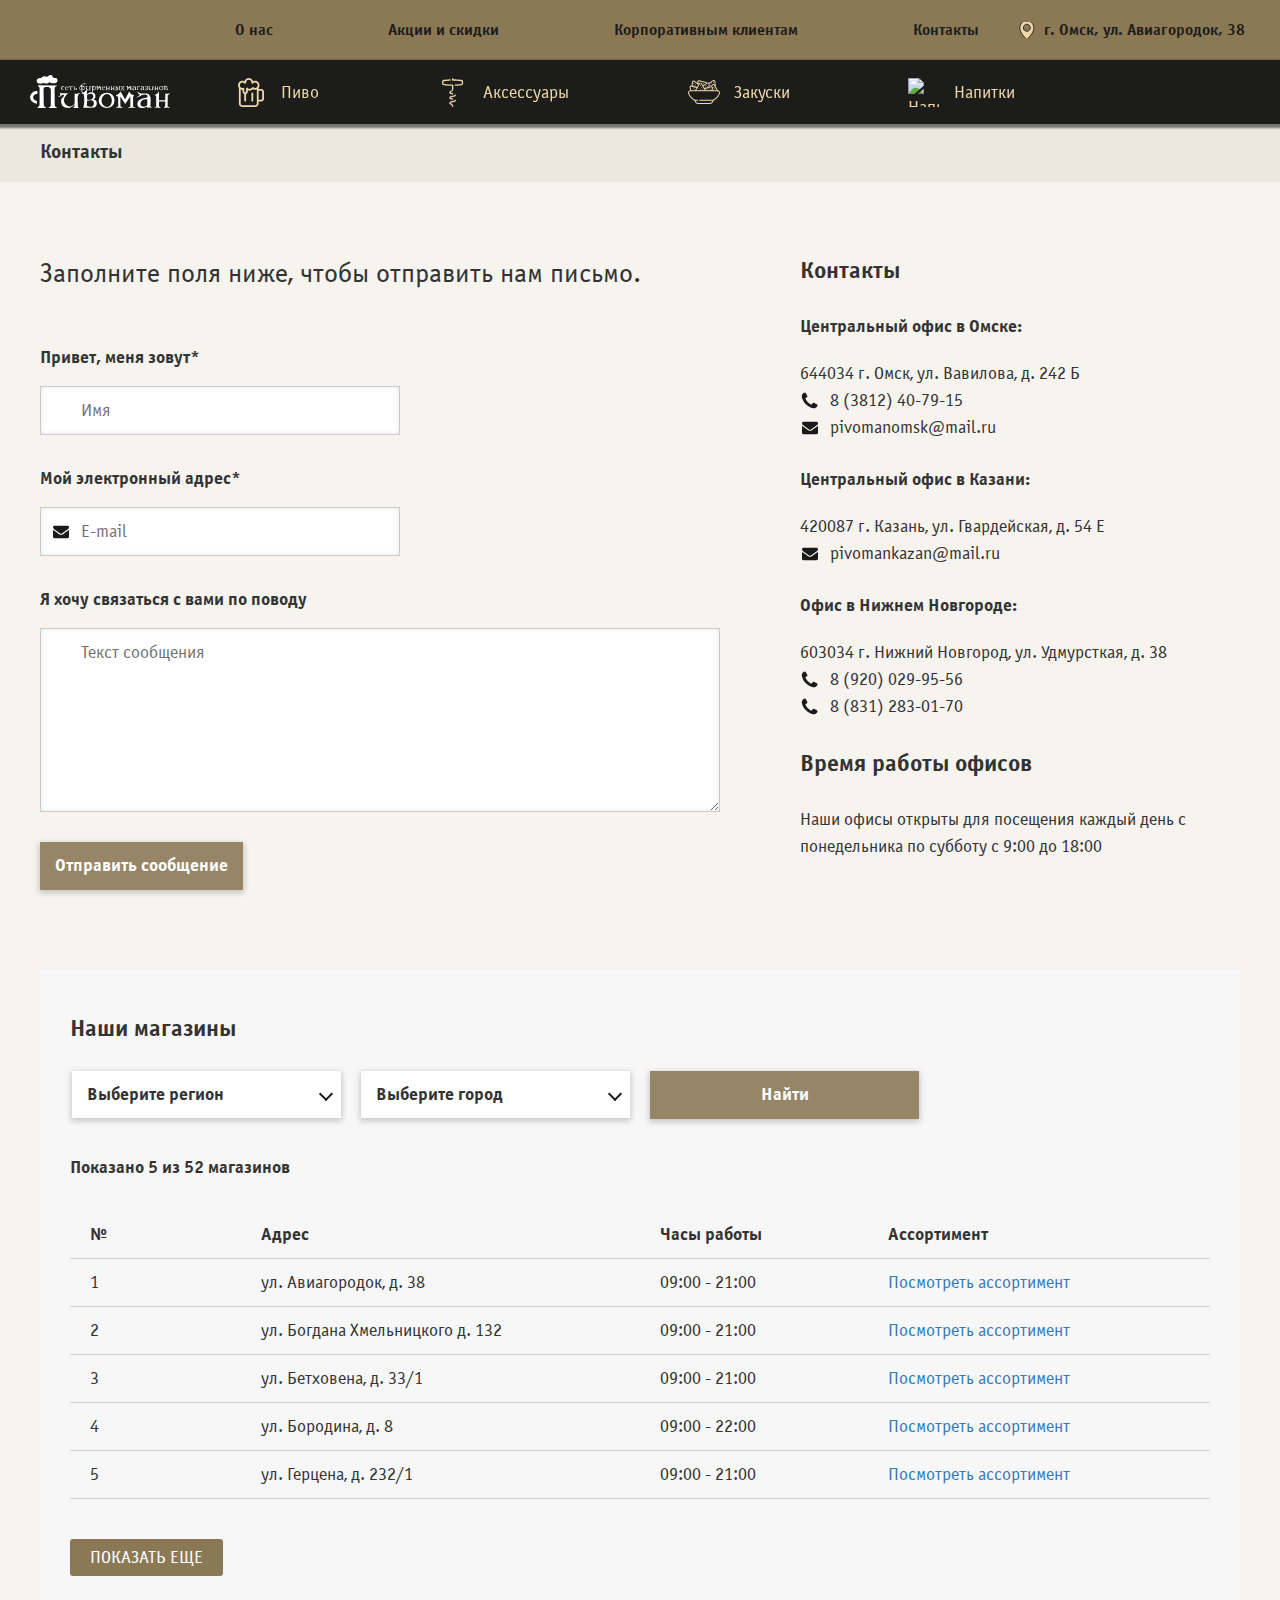
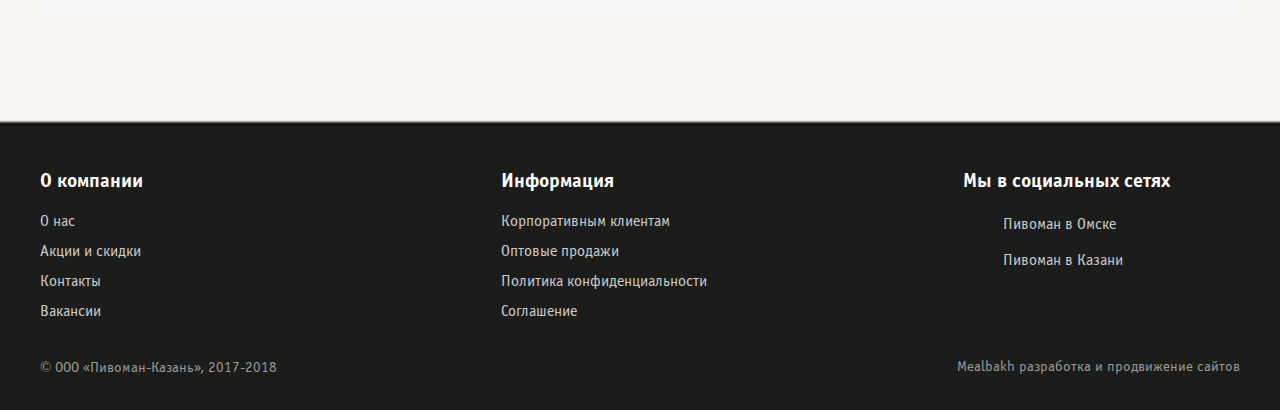
==== kontakty.html @ 69b7a7ff "Файлы для GitHub Pages" ====
<!DOCTYPE html>
<html lang="ru">
  <head>
    <meta charset="utf-8">
    <title>Пивоман</title>
    <meta name="description" content="Пивоман">
    <meta name="keywords" content="Пивоман">
    <meta name="viewport" content="width=device-width,initial-scale=1">
    <link rel="shortcut icon" href="img/favicon/favicon.ico" type="image/x-icon">
    <link rel="preload" href="fonts/OfficinaSansWinC.woff2" as="font">
    <link rel="preload" href="fonts/OfficinaSansWinCBold.woff2" as="font">
    <link rel="preload" href="fonts/KellySlab-Regular.woff2" as="font">
    <link rel="stylesheet" href="css/main.min.css">
  </head>
  <body>
    <div class="page-container">
      <header class="page-header">
        <div class="topnav">
          <div class="topnav__wrapper">
            <ul class="topnav__list">
              <li class="topnav__item">
                <a href="index.html" class="topnav__link">О нас</a>
              </li>
              <li class="topnav__item">
                <a href="akcii-i-skidki.html" class="topnav__link">Акции и скидки</a>
              </li>
              <li class="topnav__item">
                <a href="korporativnym-klientam.html" class="topnav__link">Корпоративным клиентам</a>
              </li>
              <li class="topnav__item">
                <a href="kontakty.html" class="topnav__link">Контакты</a>
              </li>
            </ul>
            <div class="geo-position">
              <a href="#" class="geo-position__item" title="г. Омск, ул. Авиагородок, 38">
                г. Омск, ул. Авиагородок, 38
              </a>
            </div>
          </div>
        </div>
      </header>
      <div class="navbar">
        <div class="navbar__wrapper">
          <a href="index.html" class="logo navbar__logo" title="Сеть фирменных магазинов - Пивоман">
            <img src="img/logo.svg" alt="Пивоман - сеть магазинов разливного пива"  class="logo__img" width="140px" height="34px">
          </a>
          <div class="navbar__inner">
            <ul class="navbar__list">
              <li class="navbar__item">
                <a href="catalog.html" class="navbar__link"><img src="img/beer-mug.svg" alt="Пиво" class="navbar__link-ico" width="26" height="29">Пиво</a>
              </li>
              <li class="navbar__item">
                <a href="catalog.html" class="navbar__link"><img src="img/corkscrew.svg" alt="Аксессуары" class="navbar__link-ico" width="21" height="29">Аксессуары</a>
              </li>
              <li class="navbar__item">
                <a href="catalog.html" class="navbar__link"><img src="img/nachos.svg" alt="Закуски" class="navbar__link-ico" width="32" height="24">Закуски</a>
              </li>
              <!-- <li class="navbar__item">
                <a href="catalog.html" class="navbar__link"><img src="img/bottle.svg" alt="Наборы" class="navbar__link-ico" width="20" height="29">Наборы</a>
              </li> -->
              <li class="navbar__item">
                <a href="catalog.html" class="navbar__link"><img src="img/soda.svg" alt="Напитки" class="navbar__link-ico" width="16" height="29">Напитки</a>
              </li>
            </ul>
            <label for="site-search" class="text-input text-input--search navbar__search" title="Поиск по катологу">
              <input id="site-search" type="text" name="search" value="" placeholder="Ищу хорошее пиво">
            </label>
          </div>
          <button class="trigger-ctrl"><span class="trigger-ctrl__inner"></span></button>
        </div>
      </div>
      <div class="citymap">
        <div class="citymap__sidebar sidebar">
          <div class="sidebar__wrapper">
            <div class="sidebar__header">
              <div class="sidebar__title">
                Россия
              </div>
              <button class="close-btn sidebar__close-btn" title="Закрыть"></button>
              <label for="map-search" class="text-input text-input--search sidebar__search" title="Поиск по городам">
                <input id="map-search" type="text" name="map-search" value="" placeholder="Поиск по городам">
              </label>
            </div>
            <ul class="sidebar__list locations">
              <li class="locations__region">
                <a href="#" class="locations__link"><span>Омск</span><div class="locations__count" title="Сейчас открыто">15/47</div></a>
              </li>
              <li class="locations__region locations__dropdown">
                <a href="#" class="locations__group-title">Омская обл.</a>
                <ul class="locations__group">
                  <li class="locations__item">
                    <a href="#" class="locations__link"><span>Азово</span></a>
                  </li>
                  <li class="locations__item">
                    <a href="#" class="locations__link"><span>Береговой</span></a>
                  </li>
                  <li class="locations__item">
                    <a href="#" class="locations__link"><span>Большеречье</span></a>
                  </li>
                  <li class="locations__item">
                    <a href="#" class="locations__link"><span>Горьковское</span></a>
                  </li>
                  <li class="locations__item">
                    <a href="#" class="locations__link"><span>Исилькуль</span></a>
                  </li>
                  <li class="locations__item">
                    <a href="#" class="locations__link"><span>Калачинск</span></a>
                  </li>
                  <li class="locations__item">
                    <a href="#" class="locations__link"><span>Азово</span></a>
                  </li>
                  <li class="locations__item">
                    <a href="#" class="locations__link"><span>Береговой</span></a>
                  </li>
                  <li class="locations__item">
                    <a href="#" class="locations__link"><span>Большеречье</span></a>
                  </li>
                  <li class="locations__item">
                    <a href="#" class="locations__link"><span>Горьковское</span></a>
                  </li>
                  <li class="locations__item">
                    <a href="#" class="locations__link"><span>Исилькуль</span></a>
                  </li>
                  <li class="locations__item">
                    <a href="#" class="locations__link"><span>Калачинск</span></a>
                  </li>
                </ul>
              </li>
              <li class="locations__region locations__dropdown">
                <a href="#" class="locations__group-title">Новосибирская обл.</a>
                <ul class="locations__group">
                  <li class="locations__item">
                    <a href="#" class="locations__link"><span>Татарск</span></a>
                  </li>
                </ul>
              </li>
              <li class="locations__region">
                <a href="#" class="locations__link"><span>Казань</span><div class="locations__count" title="Сейчас открыто">44/91</div></a>
              </li>
            </ul>
          </div>
          <div class="sidebar__popup popup-panel">
            <div class="popup-panel__wrapper">
              <div class="popup-panel__header">
                <div class="popup-panel__title">
                  Омск<div class="locations__count" title="Сейчас открыто">15/37</div>
                </div>
                <button class="close-btn" title="Закрыть"></button>
                <label for="adress-search" class="text-input text-input--search sidebar__search" title="Поиск магазинов на карте">
                  <input id="adress-search" type="text" name="adress-search" value="" placeholder="Поиск по адресу">
                </label>
              </div>
              <ul class="popup-panel__list">
                <li class="popup-panel__item">
                  <div class="popup-panel__adress">ул. Вавилова, д. 242Б
                  </div>
                  <div class="popup-panel__worktime">
                    Пн-Вс 10:00-22:00
                  </div>
                </li>
                <li class="popup-panel__item popup-panel__item--closed">
                  <div class="popup-panel__adress">ул. Авиагородок, д. 38
                  </div>
                  <div class="popup-panel__worktime">
                    Пн-Вс 10:00-21:00
                  </div>
                </li>
                <li class="popup-panel__item popup-panel__item--closed">
                  <div class="popup-panel__adress">ул. Богдана Хмельницкого д. 132
                  </div>
                  <div class="popup-panel__worktime">
                    Пн-Вс 10:00-21:00
                  </div>
                </li>
                <li class="popup-panel__item popup-panel__item--closed">
                  <div class="popup-panel__adress">ул. Бетховена, д. 33/1
                  </div>
                  <div class="popup-panel__worktime">
                    Пн-Вс 10:00-21:00
                  </div>
                </li>
                <li class="popup-panel__item">
                  <div class="popup-panel__adress">ул. Бородина, д. 8
                  </div>
                  <div class="popup-panel__worktime">
                    Пн-Вс 10:00-22:00
                  </div>
                </li>
                <li class="popup-panel__item popup-panel__item--closed">
                  <div class="popup-panel__adress">ул. Герцена, д. 232/1
                  </div>
                  <div class="popup-panel__worktime">
                    Пн-Вс 10:00-21:00
                  </div>
                </li>
              </ul>
            </div>
          </div>
        </div>
        <div class="citymap__map">
          <div class="citymap__bar">
            <button class="citymap__back-btn" title="Назад"></button>
            <div class="geo-position citymap__position">
              <span class="geo-position__item" title="г. Омск, ул. Авиагородок, 38">г. Омск, ул. Авиагородок, 38</span>
            </div>
            <button class="citymap__accept-btn" title="Подтвердить и закрыть"></button>
          </div>
          <iframe src="https://www.google.com/maps/embed?pb=!1m14!1m12!1m3!1d9156.725883079042!2d73.3262823535232!3d54.987452204509246!2m3!1f0!2f0!3f0!3m2!1i1024!2i768!4f13.1!5e0!3m2!1sru!2sru!4v1510588988841" width="100%" height="100%"></iframe>
        </div>
        <button class="citymap__close-btn" title="Свернуть карту"></button>
      </div>
      <div class="breadcrumbs">
        <ul class="breadcrumbs__list">
          <li class="breadcrumbs__item">
            Контакты
          </li>
        </ul>
      </div>
      <div class="contacts">
        <div class="contacts__wrapper">
          <div class="contacts__inner feedback">
            <div class="feedback__header">Заполните поля ниже, чтобы отправить нам письмо.</div>
            <form action="#" class="feedback__form" name="feedback-form">
              <div class="feedback__inner">
                <label for="user-name" class="feedback__label">
                  Привет, меня зовут*
                </label>
                <input type="text" id="user-name" class="feedback__input feedback__input--author" placeholder="Имя">
              </div>
              <div class="feedback__inner">
                <label for="user-email" class="feedback__label">
                  Мой электронный адрес*
                </label>
                <input type="email" id="user-email" class="feedback__input feedback__input--email" placeholder="E-mail">
              </div>
              <div class="feedback__inner">
                <label for="user-message" class="feedback__label">
                  Я хочу связаться с вами по поводу
                </label>
                <textarea id="user-message" class="feedback__input feedback__input--message" name="message" rows="6" placeholder="Текст сообщения"></textarea>
              </div>
              <button class="feedback__btn">Отправить сообщение</button>
            </form>
          </div>
          <div class="contacts__inner">
            <div class="contacts__widget-sidebar">
              <div class="contacts__widget-header">
                Контакты
              </div>
              <div class="contacts__text-widget">
                <span class="contacts__widget-title">
                  Центральный офис в Омске:
                </span>
                <span class="contacts__widget-info">644034 г. Омск, ул. Вавилова, д. 242 Б</span>
                <span class="contacts__widget-info contacts__widget-info--tel">8 (3812) 40-79-15</span>
                <span class="contacts__widget-info contacts__widget-info--email">pivomanomsk@mail.ru</span>
              </div>
              <div class="contacts__text-widget">
                <span class="contacts__widget-title">
                  Центральный офис в Казани:
                </span>
                <span class="contacts__widget-info">420087 г. Казань, ул. Гвардейская, д. 54 Е</span>
                <span class="contacts__widget-info contacts__widget-info--email">pivomankazan@mail.ru</span>
              </div>
              <div class="contacts__text-widget">
                <span class="contacts__widget-title">
                  Офис в Нижнем Новгороде:
                </span>
                <span class="contacts__widget-info">603034 г. Нижний Новгород, ул. Удмурсткая, д. 38</span>
                <span class="contacts__widget-info contacts__widget-info--tel">8 (920) 029-95-56</span>
                <span class="contacts__widget-info contacts__widget-info--tel">8 (831) 283-01-70</span>
              </div>
              <div class="contacts__widget-header">
                Время работы офисов
              </div>
              <div class="contacts__text-widget">
                Наши офисы открыты для посещения каждый день с понедельника по субботу с 9:00 до 18:00
              </div>
            </div>
          </div>
          <div class="contacts__inner">
            <div class="shop-list">
              <div class="contacts__widget-header">
                Наши магазины
              </div>
              <form action="#" class="filter filter--locations">
                <div class="filter__select-wrapper filter__select-wrapper--locations">
                  <span class="filter__title">
                    <b>Выберите регион</b>
                  </span>
                  <div class="filter__dropdown">
                    <ul class="filter__list">
                      <li class="filter__item">
                        <label>
                          <input type="radio" name="region" class="filter__radio" value="Омская область">
                          <span class="filter__value filter__value--single">Омская область</span>
                        </label>
                      </li>
                      <li class="filter__item">
                        <label>
                          <input type="radio" name="region" class="filter__radio" value="Новосибирская область">
                          <span class="filter__value filter__value--single">Новосибирская область</span>
                        </label>
                      </li>
                      <li class="filter__item">
                        <label>
                          <input type="radio" name="region" class="filter__radio" value="Нижегородская область">
                          <span class="filter__value filter__value--single">Нижегородская область</span>
                        </label>
                      </li>
                      <li class="filter__item">
                        <label>
                          <input type="radio" name="region" class="filter__radio" value="Республика Башкортастан">
                          <span class="filter__value filter__value--single">Республика Башкортастан</span>
                        </label>
                      </li>
                      <li class="filter__item">
                        <label>
                          <input type="radio" name="region" class="filter__radio" value="Республика Татарстан">
                          <span class="filter__value filter__value--single">Республика Татарстан</span>
                        </label>
                      </li>
                    </ul>
                  </div>
                </div>
                <div class="filter__select-wrapper filter__select-wrapper--locations">
                  <span class="filter__title">
                    <b>Выберите город</b>
                  </span>
                  <div class="filter__dropdown">
                    <ul class="filter__list">
                      <li class="filter__item">
                        <label>
                          <input type="radio" name="city" class="filter__radio" value="Омск">
                          <span class="filter__value filter__value--single">Омск</span>
                        </label>
                      </li>
                      <li class="filter__item">
                        <label>
                          <input type="radio" name="city" class="filter__radio" value="Азово">
                          <span class="filter__value filter__value--single">Азово</span>
                        </label>
                      </li>
                      <li class="filter__item">
                        <label>
                          <input type="radio" name="city" class="filter__radio" value="Береговой">
                          <span class="filter__value filter__value--single">Береговой</span>
                        </label>
                      </li>
                      <li class="filter__item">
                        <label>
                          <input type="radio" name="city" class="filter__radio" value="Большеречье">
                          <span class="filter__value filter__value--single">Большеречье</span>
                        </label>
                      </li>
                      <li class="filter__item">
                        <label>
                          <input type="radio" name="city" class="filter__radio" value="Горьковское">
                          <span class="filter__value filter__value--single">Горьковское</span>
                        </label>
                      </li>
                    </ul>
                  </div>
                </div>
                <div class="filter__select-wrapper">
                  <button class="filter__btn">Найти</button>
                </div>
              </form>
              <div class="shop-list__empty">
                Чтобы увидеть список магазинов, пожалуйста выберите город.
              </div>
              <span class="shop-list__info">Показано 5 из 52 магазинов</span>
              <table class="shop-list__list">
                <tr class="shop-list__item shop-list__item--header">
                  <th>№</th>
                  <th>Адрес</th>
                  <th>Часы работы</th>
                  <th>Ассортимент</th>
                </tr>
                <tr class="shop-list__item">
                  <td>1</td>
                  <td class="shop-list__adress">ул. Авиагородок, д. 38</td>
                  <td class="shop-list__worktime">09:00 - 21:00</td>
                  <td><a href="index.html">Посмотреть ассортимент</a></td>
                </tr>
                <tr class="shop-list__item">
                  <td>2</td>
                  <td class="shop-list__adress">ул. Богдана Хмельницкого д. 132</td>
                  <td class="shop-list__worktime">09:00 - 21:00</td>
                  <td><a href="index.html">Посмотреть ассортимент</a></td>
                </tr>
                <tr class="shop-list__item">
                  <td>3</td>
                  <td class="shop-list__adress">ул. Бетховена, д. 33/1</td>
                  <td class="shop-list__worktime">09:00 - 21:00</td>
                  <td><a href="index.html">Посмотреть ассортимент</a></td>
                </tr>
                <tr class="shop-list__item">
                  <td>4</td>
                  <td class="shop-list__adress">ул. Бородина, д. 8</td>
                  <td class="shop-list__worktime">09:00 - 22:00</td>
                  <td><a href="index.html">Посмотреть ассортимент</a></td>
                </tr>
                <tr class="shop-list__item">
                  <td>5</td>
                  <td class="shop-list__adress">ул. Герцена, д. 232/1</td>
                  <td class="shop-list__worktime">09:00 - 21:00</td>
                  <td><a href="index.html">Посмотреть ассортимент</a></td>
                </tr>
              </table>
              <a href="#" class="btn-show-more">
                Показать еще
              </a>
            </div>
          </div>
        </div>
      </div>
      <div class="page-footer">
        <div class="page-footer__wrapper">
          <div class="page-footer__column">
            <h3 class="page-footer__title">
              О компании
            </h3>
            <ul class="page-footer__list">
              <li class="page-footer__item">
                <a href="o-nas.html" class="page-footer__link">О нас</a>
              </li>
              <li class="page-footer__item">
                <a href="akcii-i-skidki.html" class="page-footer__link">Акции и скидки</a>
              </li>
              <li class="page-footer__item">
                <a href="kontakty.html" class="page-footer__link">Контакты</a>
              </li>
              <li class="page-footer__item">
                <a href="vakansii.html" class="page-footer__link">Вакансии</a>
              </li>
            </ul>
          </div>
          <div class="page-footer__column">
            <h3 class="page-footer__title">
              Информация
            </h3>
            <ul class="page-footer__list">
              <li class="page-footer__item">
                <a href="korporativnym-klientam.html" class="page-footer__link">Корпоративным клиентам</a>
              </li>
              <li class="page-footer__item">
                <a href="commerce.html" class="page-footer__link">Оптовые продажи</a>
              </li>
              <li class="page-footer__item">
                <a href="privacy.html" class="page-footer__link">Политика конфиденциальности</a>
              </li>
              <li class="page-footer__item">
                <a href="agreement.html" class="page-footer__link">Соглашение</a>
              </li>
            </ul>
          </div>
          <div class="page-footer__column">
            <h3 class="page-footer__title">
              Мы в социальных сетях
            </h3>
            <div class="social">
              <a href="https://vk.com/pivomanomsk" class="social__link page-footer__link"><span class="social__ico social__ico--vk" title="Пивоман в Омске"></span>Пивоман в Омске</a>
              <a href="https://vk.com/pivmankazan" class="social__link page-footer__link"><span class="social__ico social__ico--vk" title="Пивоман в Казани"></span>Пивоман в Казани</a>
            </div>
          </div>
          <div class="copyright">
            <span class="copyright__item"><i class="copyright__symbol">©</i> ООО «Пивоман-Казань», 2017-2018</span>
            <span class="copyright__item"><a href="http://mealbakh.com">Mealbakh</a> разработка и продвижение сайтов</span>
          </div>
        </div>
      </div>
      <div class="top-shadow-layer"></div>
    </div>
    <div class="modal-window">
      <div class="modal-window__wrapper modal-window__wrapper--age18">
        <h3 class="modal-window__title">
          Добро пожаловать на сайт сети фирменных магазинов ПивоМан.
        </h3>
        <div class="modal-window__text">
          Вам уже исполнилось 18 лет?
        </div>
        <div class="modal-window__inner">
          <button class="btn modal-window__btn">Да</button>
          <button class="btn modal-window__btn">Нет</button>
        </div>
        <div class="modal-window__info">
          *Информация по стоимости и количеству товара представлена на сайте для ознакомления (по данным на <span class="modal-window__info-time">9:22 от 03.11.2017</span> ).
        </div>
      </div>
    </div>
    <script src="js/jquery.min.js"></script>
    <script src="js/scripts.js"></script>
    <script>

    $('.filter__title').click(function(){
      $(this).toggleClass('filter__title--active').next().slideToggle(200);
    })

    </script>
  </body>
</html>
---- css/main.min.css ----
@font-face{font-family:OfficinaSans;font-weight:400;font-style:normal;font-style-font-display:swap;src:url(../fonts/OfficinaSansWinC.eot);src:url(../fonts/OfficinaSansWinC.eot?#iefix) format("embedded-opentype"),url(../fonts/OfficinaSansWinC.woff) format("woff"),url(../fonts/OfficinaSansWinC.woff2) format("woff2"),url(../fonts/OfficinaSansWinC.ttf) format("truetype")}@font-face{font-family:OfficinaSans;font-weight:600;font-style:bold;font-style-font-display:swap;src:url(../fonts/OfficinaSansWinCBold.eot);src:url(../fonts/OfficinaSansWinCBold.eot?#iefix) format("embedded-opentype"),url(../fonts/OfficinaSansWinCBold.woff) format("woff"),url(../fonts/OfficinaSansWinCBold.woff2) format("woff2"),url(../fonts/OfficinaSansWinCBold.ttf) format("truetype")}@font-face{font-family:KellySlab;font-weight:800;font-style:normal;font-style-font-display:swap;src:url(../fonts/KellySlab-Regular.eot);src:url(../fonts/KellySlab-Regular.eot?#iefix) format("embedded-opentype"),url(../fonts/KellySlab-Regular.woff) format("woff"),url(../fonts/KellySlab-Regular.woff2) format("woff2"),url(../fonts/KellySlab-Regular.ttf) format("truetype")}html{font-family:sans-serif;-ms-text-size-adjust:100%;-webkit-text-size-adjust:100%}body{margin:0}article,aside,details,figcaption,figure,footer,header,hgroup,main,menu,nav,section,summary{display:block}audio,canvas,progress,video{display:inline-block;vertical-align:baseline}audio:not([controls]){display:none;height:0}[hidden],template{display:none}a{background-color:transparent}a:active,a:hover{outline:0}abbr[title]{border-bottom:1px dotted}b,strong{font-weight:700}dfn{font-style:italic}h1{font-size:2em;margin:.67em 0}mark{background:#ff0;color:#000}small{font-size:80%}sub,sup{font-size:75%;line-height:0;position:relative;vertical-align:baseline}sup{top:-.5em}sub{bottom:-.25em}img{border:0}svg:not(:root){overflow:hidden}figure{margin:1em 40px}hr{-webkit-box-sizing:content-box;box-sizing:content-box;height:0}pre{overflow:auto}code,kbd,pre,samp{font-family:monospace,monospace;font-size:1em}button,input,optgroup,select,textarea{color:inherit;font:inherit;margin:0}button{overflow:visible}button,select{text-transform:none}button,html input[type=button],input[type=reset],input[type=submit]{-webkit-appearance:button;cursor:pointer}button[disabled],html input[disabled]{cursor:default}button::-moz-focus-inner,input::-moz-focus-inner{border:0;padding:0}input{line-height:normal}input[type=checkbox],input[type=radio]{-webkit-box-sizing:border-box;box-sizing:border-box;padding:0}input[type=number]::-webkit-inner-spin-button,input[type=number]::-webkit-outer-spin-button{height:auto}input[type=search]{-webkit-appearance:textfield;-webkit-box-sizing:content-box;box-sizing:content-box}input[type=search]::-webkit-search-cancel-button,input[type=search]::-webkit-search-decoration{-webkit-appearance:none}fieldset{border:1px solid silver;margin:0 2px;padding:.35em .625em .75em}legend{border:0;padding:0}textarea{overflow:auto}optgroup{font-weight:700}table{border-collapse:collapse;border-spacing:0}td,th{padding:0}*{-webkit-box-sizing:border-box;box-sizing:border-box}:after,:before{-webkit-box-sizing:border-box;box-sizing:border-box}html{font-size:10px;-webkit-tap-highlight-color:transparent}body{font-family:"Helvetica Neue",Helvetica,Arial,sans-serif;font-size:14px;line-height:1.42857143;color:#333;background-color:#fff}button,input,select,textarea{font-family:inherit;font-size:inherit;line-height:inherit}a{color:#337ab7;text-decoration:none}a:focus,a:hover{color:#23527c;text-decoration:underline}a:focus{outline:5px auto -webkit-focus-ring-color;outline-offset:-2px}figure{margin:0}img{vertical-align:middle}.img-responsive{display:block;max-width:100%;height:auto}.img-rounded{-webkit-border-radius:6px;border-radius:6px}.img-thumbnail{padding:4px;line-height:1.42857143;background-color:#fff;border:1px solid #ddd;-webkit-border-radius:4px;border-radius:4px;-webkit-transition:all .2s ease-in-out;-o-transition:all .2s ease-in-out;transition:all .2s ease-in-out;display:inline-block;max-width:100%;height:auto}.img-circle{-webkit-border-radius:50%;border-radius:50%}hr{margin-top:20px;margin-bottom:20px;border:0;border-top:1px solid #eee}.sr-only{position:absolute;width:1px;height:1px;margin:-1px;padding:0;overflow:hidden;clip:rect(0,0,0,0);border:0}.sr-only-focusable:active,.sr-only-focusable:focus{position:static;width:auto;height:auto;margin:0;overflow:visible;clip:auto}[role=button]{cursor:pointer}.container{margin-right:auto;margin-left:auto;padding-left:15px;padding-right:15px}@media (min-width:768px){.container{width:750px}}@media (min-width:992px){.container{width:970px}}@media (min-width:1200px){.container{width:1170px}}.container-fluid{margin-right:auto;margin-left:auto;padding-left:15px;padding-right:15px}.row{margin-left:-15px;margin-right:-15px}.col-lg-1,.col-lg-10,.col-lg-11,.col-lg-12,.col-lg-2,.col-lg-3,.col-lg-4,.col-lg-5,.col-lg-6,.col-lg-7,.col-lg-8,.col-lg-9,.col-md-1,.col-md-10,.col-md-11,.col-md-12,.col-md-2,.col-md-3,.col-md-4,.col-md-5,.col-md-6,.col-md-7,.col-md-8,.col-md-9,.col-sm-1,.col-sm-10,.col-sm-11,.col-sm-12,.col-sm-2,.col-sm-3,.col-sm-4,.col-sm-5,.col-sm-6,.col-sm-7,.col-sm-8,.col-sm-9,.col-xs-1,.col-xs-10,.col-xs-11,.col-xs-12,.col-xs-2,.col-xs-3,.col-xs-4,.col-xs-5,.col-xs-6,.col-xs-7,.col-xs-8,.col-xs-9{position:relative;min-height:1px;padding-left:15px;padding-right:15px}.col-xs-1,.col-xs-10,.col-xs-11,.col-xs-12,.col-xs-2,.col-xs-3,.col-xs-4,.col-xs-5,.col-xs-6,.col-xs-7,.col-xs-8,.col-xs-9{float:left}.col-xs-12{width:100%}.col-xs-11{width:91.66666667%}.col-xs-10{width:83.33333333%}.col-xs-9{width:75%}.col-xs-8{width:66.66666667%}.col-xs-7{width:58.33333333%}.col-xs-6{width:50%}.col-xs-5{width:41.66666667%}.col-xs-4{width:33.33333333%}.col-xs-3{width:25%}.col-xs-2{width:16.66666667%}.col-xs-1{width:8.33333333%}.col-xs-pull-12{right:100%}.col-xs-pull-11{right:91.66666667%}.col-xs-pull-10{right:83.33333333%}.col-xs-pull-9{right:75%}.col-xs-pull-8{right:66.66666667%}.col-xs-pull-7{right:58.33333333%}.col-xs-pull-6{right:50%}.col-xs-pull-5{right:41.66666667%}.col-xs-pull-4{right:33.33333333%}.col-xs-pull-3{right:25%}.col-xs-pull-2{right:16.66666667%}.col-xs-pull-1{right:8.33333333%}.col-xs-pull-0{right:auto}.col-xs-push-12{left:100%}.col-xs-push-11{left:91.66666667%}.col-xs-push-10{left:83.33333333%}.col-xs-push-9{left:75%}.col-xs-push-8{left:66.66666667%}.col-xs-push-7{left:58.33333333%}.col-xs-push-6{left:50%}.col-xs-push-5{left:41.66666667%}.col-xs-push-4{left:33.33333333%}.col-xs-push-3{left:25%}.col-xs-push-2{left:16.66666667%}.col-xs-push-1{left:8.33333333%}.col-xs-push-0{left:auto}.col-xs-offset-12{margin-left:100%}.col-xs-offset-11{margin-left:91.66666667%}.col-xs-offset-10{margin-left:83.33333333%}.col-xs-offset-9{margin-left:75%}.col-xs-offset-8{margin-left:66.66666667%}.col-xs-offset-7{margin-left:58.33333333%}.col-xs-offset-6{margin-left:50%}.col-xs-offset-5{margin-left:41.66666667%}.col-xs-offset-4{margin-left:33.33333333%}.col-xs-offset-3{margin-left:25%}.col-xs-offset-2{margin-left:16.66666667%}.col-xs-offset-1{margin-left:8.33333333%}.col-xs-offset-0{margin-left:0}@media (min-width:768px){.col-sm-1,.col-sm-10,.col-sm-11,.col-sm-12,.col-sm-2,.col-sm-3,.col-sm-4,.col-sm-5,.col-sm-6,.col-sm-7,.col-sm-8,.col-sm-9{float:left}.col-sm-12{width:100%}.col-sm-11{width:91.66666667%}.col-sm-10{width:83.33333333%}.col-sm-9{width:75%}.col-sm-8{width:66.66666667%}.col-sm-7{width:58.33333333%}.col-sm-6{width:50%}.col-sm-5{width:41.66666667%}.col-sm-4{width:33.33333333%}.col-sm-3{width:25%}.col-sm-2{width:16.66666667%}.col-sm-1{width:8.33333333%}.col-sm-pull-12{right:100%}.col-sm-pull-11{right:91.66666667%}.col-sm-pull-10{right:83.33333333%}.col-sm-pull-9{right:75%}.col-sm-pull-8{right:66.66666667%}.col-sm-pull-7{right:58.33333333%}.col-sm-pull-6{right:50%}.col-sm-pull-5{right:41.66666667%}.col-sm-pull-4{right:33.33333333%}.col-sm-pull-3{right:25%}.col-sm-pull-2{right:16.66666667%}.col-sm-pull-1{right:8.33333333%}.col-sm-pull-0{right:auto}.col-sm-push-12{left:100%}.col-sm-push-11{left:91.66666667%}.col-sm-push-10{left:83.33333333%}.col-sm-push-9{left:75%}.col-sm-push-8{left:66.66666667%}.col-sm-push-7{left:58.33333333%}.col-sm-push-6{left:50%}.col-sm-push-5{left:41.66666667%}.col-sm-push-4{left:33.33333333%}.col-sm-push-3{left:25%}.col-sm-push-2{left:16.66666667%}.col-sm-push-1{left:8.33333333%}.col-sm-push-0{left:auto}.col-sm-offset-12{margin-left:100%}.col-sm-offset-11{margin-left:91.66666667%}.col-sm-offset-10{margin-left:83.33333333%}.col-sm-offset-9{margin-left:75%}.col-sm-offset-8{margin-left:66.66666667%}.col-sm-offset-7{margin-left:58.33333333%}.col-sm-offset-6{margin-left:50%}.col-sm-offset-5{margin-left:41.66666667%}.col-sm-offset-4{margin-left:33.33333333%}.col-sm-offset-3{margin-left:25%}.col-sm-offset-2{margin-left:16.66666667%}.col-sm-offset-1{margin-left:8.33333333%}.col-sm-offset-0{margin-left:0}}@media (min-width:992px){.col-md-1,.col-md-10,.col-md-11,.col-md-12,.col-md-2,.col-md-3,.col-md-4,.col-md-5,.col-md-6,.col-md-7,.col-md-8,.col-md-9{float:left}.col-md-12{width:100%}.col-md-11{width:91.66666667%}.col-md-10{width:83.33333333%}.col-md-9{width:75%}.col-md-8{width:66.66666667%}.col-md-7{width:58.33333333%}.col-md-6{width:50%}.col-md-5{width:41.66666667%}.col-md-4{width:33.33333333%}.col-md-3{width:25%}.col-md-2{width:16.66666667%}.col-md-1{width:8.33333333%}.col-md-pull-12{right:100%}.col-md-pull-11{right:91.66666667%}.col-md-pull-10{right:83.33333333%}.col-md-pull-9{right:75%}.col-md-pull-8{right:66.66666667%}.col-md-pull-7{right:58.33333333%}.col-md-pull-6{right:50%}.col-md-pull-5{right:41.66666667%}.col-md-pull-4{right:33.33333333%}.col-md-pull-3{right:25%}.col-md-pull-2{right:16.66666667%}.col-md-pull-1{right:8.33333333%}.col-md-pull-0{right:auto}.col-md-push-12{left:100%}.col-md-push-11{left:91.66666667%}.col-md-push-10{left:83.33333333%}.col-md-push-9{left:75%}.col-md-push-8{left:66.66666667%}.col-md-push-7{left:58.33333333%}.col-md-push-6{left:50%}.col-md-push-5{left:41.66666667%}.col-md-push-4{left:33.33333333%}.col-md-push-3{left:25%}.col-md-push-2{left:16.66666667%}.col-md-push-1{left:8.33333333%}.col-md-push-0{left:auto}.col-md-offset-12{margin-left:100%}.col-md-offset-11{margin-left:91.66666667%}.col-md-offset-10{margin-left:83.33333333%}.col-md-offset-9{margin-left:75%}.col-md-offset-8{margin-left:66.66666667%}.col-md-offset-7{margin-left:58.33333333%}.col-md-offset-6{margin-left:50%}.col-md-offset-5{margin-left:41.66666667%}.col-md-offset-4{margin-left:33.33333333%}.col-md-offset-3{margin-left:25%}.col-md-offset-2{margin-left:16.66666667%}.col-md-offset-1{margin-left:8.33333333%}.col-md-offset-0{margin-left:0}}@media (min-width:1200px){.col-lg-1,.col-lg-10,.col-lg-11,.col-lg-12,.col-lg-2,.col-lg-3,.col-lg-4,.col-lg-5,.col-lg-6,.col-lg-7,.col-lg-8,.col-lg-9{float:left}.col-lg-12{width:100%}.col-lg-11{width:91.66666667%}.col-lg-10{width:83.33333333%}.col-lg-9{width:75%}.col-lg-8{width:66.66666667%}.col-lg-7{width:58.33333333%}.col-lg-6{width:50%}.col-lg-5{width:41.66666667%}.col-lg-4{width:33.33333333%}.col-lg-3{width:25%}.col-lg-2{width:16.66666667%}.col-lg-1{width:8.33333333%}.col-lg-pull-12{right:100%}.col-lg-pull-11{right:91.66666667%}.col-lg-pull-10{right:83.33333333%}.col-lg-pull-9{right:75%}.col-lg-pull-8{right:66.66666667%}.col-lg-pull-7{right:58.33333333%}.col-lg-pull-6{right:50%}.col-lg-pull-5{right:41.66666667%}.col-lg-pull-4{right:33.33333333%}.col-lg-pull-3{right:25%}.col-lg-pull-2{right:16.66666667%}.col-lg-pull-1{right:8.33333333%}.col-lg-pull-0{right:auto}.col-lg-push-12{left:100%}.col-lg-push-11{left:91.66666667%}.col-lg-push-10{left:83.33333333%}.col-lg-push-9{left:75%}.col-lg-push-8{left:66.66666667%}.col-lg-push-7{left:58.33333333%}.col-lg-push-6{left:50%}.col-lg-push-5{left:41.66666667%}.col-lg-push-4{left:33.33333333%}.col-lg-push-3{left:25%}.col-lg-push-2{left:16.66666667%}.col-lg-push-1{left:8.33333333%}.col-lg-push-0{left:auto}.col-lg-offset-12{margin-left:100%}.col-lg-offset-11{margin-left:91.66666667%}.col-lg-offset-10{margin-left:83.33333333%}.col-lg-offset-9{margin-left:75%}.col-lg-offset-8{margin-left:66.66666667%}.col-lg-offset-7{margin-left:58.33333333%}.col-lg-offset-6{margin-left:50%}.col-lg-offset-5{margin-left:41.66666667%}.col-lg-offset-4{margin-left:33.33333333%}.col-lg-offset-3{margin-left:25%}.col-lg-offset-2{margin-left:16.66666667%}.col-lg-offset-1{margin-left:8.33333333%}.col-lg-offset-0{margin-left:0}}.clearfix:after,.clearfix:before,.container-fluid:after,.container-fluid:before,.container:after,.container:before,.row:after,.row:before{content:" ";display:table}.clearfix:after,.container-fluid:after,.container:after,.row:after{clear:both}.center-block{display:block;margin-left:auto;margin-right:auto}.pull-right{float:right!important}.pull-left{float:left!important}.hide{display:none!important}.show{display:block!important}.invisible{visibility:hidden}.text-hide{font:0/0 a;color:transparent;text-shadow:none;background-color:transparent;border:0}.hidden{display:none!important}.affix{position:fixed}@-ms-viewport{width:device-width}.visible-lg,.visible-md,.visible-sm,.visible-xs{display:none!important}.visible-lg-block,.visible-lg-inline,.visible-lg-inline-block,.visible-md-block,.visible-md-inline,.visible-md-inline-block,.visible-sm-block,.visible-sm-inline,.visible-sm-inline-block,.visible-xs-block,.visible-xs-inline,.visible-xs-inline-block{display:none!important}@media (max-width:767px){.visible-xs{display:block!important}table.visible-xs{display:table!important}tr.visible-xs{display:table-row!important}td.visible-xs,th.visible-xs{display:table-cell!important}}@media (max-width:767px){.visible-xs-block{display:block!important}}@media (max-width:767px){.visible-xs-inline{display:inline!important}}@media (max-width:767px){.visible-xs-inline-block{display:inline-block!important}}@media (min-width:768px) and (max-width:991px){.visible-sm{display:block!important}table.visible-sm{display:table!important}tr.visible-sm{display:table-row!important}td.visible-sm,th.visible-sm{display:table-cell!important}}@media (min-width:768px) and (max-width:991px){.visible-sm-block{display:block!important}}@media (min-width:768px) and (max-width:991px){.visible-sm-inline{display:inline!important}}@media (min-width:768px) and (max-width:991px){.visible-sm-inline-block{display:inline-block!important}}@media (min-width:992px) and (max-width:1199px){.visible-md{display:block!important}table.visible-md{display:table!important}tr.visible-md{display:table-row!important}td.visible-md,th.visible-md{display:table-cell!important}}@media (min-width:992px) and (max-width:1199px){.visible-md-block{display:block!important}}@media (min-width:992px) and (max-width:1199px){.visible-md-inline{display:inline!important}}@media (min-width:992px) and (max-width:1199px){.visible-md-inline-block{display:inline-block!important}}@media (min-width:1200px){.visible-lg{display:block!important}table.visible-lg{display:table!important}tr.visible-lg{display:table-row!important}td.visible-lg,th.visible-lg{display:table-cell!important}}@media (min-width:1200px){.visible-lg-block{display:block!important}}@media (min-width:1200px){.visible-lg-inline{display:inline!important}}@media (min-width:1200px){.visible-lg-inline-block{display:inline-block!important}}@media (max-width:767px){.hidden-xs{display:none!important}}@media (min-width:768px) and (max-width:991px){.hidden-sm{display:none!important}}@media (min-width:992px) and (max-width:1199px){.hidden-md{display:none!important}}@media (min-width:1200px){.hidden-lg{display:none!important}}.visible-print{display:none!important}@media print{.visible-print{display:block!important}table.visible-print{display:table!important}tr.visible-print{display:table-row!important}td.visible-print,th.visible-print{display:table-cell!important}}.visible-print-block{display:none!important}@media print{.visible-print-block{display:block!important}}.visible-print-inline{display:none!important}@media print{.visible-print-inline{display:inline!important}}.visible-print-inline-block{display:none!important}@media print{.visible-print-inline-block{display:inline-block!important}}@media print{.hidden-print{display:none!important}}a,abbr,acronym,address,applet,article,aside,audio,b,big,blockquote,body,canvas,caption,center,cite,code,dd,del,details,dfn,div,dl,dt,em,embed,fieldset,figcaption,figure,footer,form,h1,h2,h3,h4,h5,h6,header,hgroup,html,i,iframe,img,ins,kbd,label,legend,li,mark,menu,nav,object,ol,output,p,pre,q,ruby,s,samp,section,small,span,strike,strong,sub,summary,sup,table,tbody,td,tfoot,th,thead,time,tr,tt,u,ul,var,video{margin:0;padding:0;border:0;font-size:100%;font:inherit;vertical-align:baseline;-webkit-box-sizing:inherit;box-sizing:inherit}article,aside,details,figcaption,figure,footer,header,hgroup,menu,nav,section{display:block}body{line-height:1;-webkit-box-sizing:border-box;box-sizing:border-box}ol,ul{list-style:none}blockquote,q{quotes:none}blockquote:after,blockquote:before,q:after,q:before{content:'';content:none}table{border-collapse:collapse;border-spacing:0}.topnav{background:#8b7956;border-top:0 solid #1c1c1a}.topnav__wrapper{display:-webkit-box;display:-webkit-flex;display:-ms-flexbox;display:flex;-webkit-box-pack:justify;-webkit-justify-content:space-between;-ms-flex-pack:justify;justify-content:space-between;-webkit-box-align:center;-webkit-align-items:center;-ms-flex-align:center;align-items:center;max-width:1440px;padding:0 30px;margin:0 auto}.topnav__list{display:-webkit-box;display:-webkit-flex;display:-ms-flexbox;display:flex;-webkit-box-align:center;-webkit-align-items:center;-ms-flex-align:center;align-items:center;height:60px;width:100%;max-width:800px;-webkit-box-pack:justify;-webkit-justify-content:space-between;-ms-flex-pack:justify;justify-content:space-between;margin-left:195px}.topnav__link{display:block;font-size:16px;font-weight:600;color:#1c1c1a;padding:0 10px;-webkit-transition:opacity .3s,color .3s;-o-transition:opacity .3s,color .3s;transition:opacity .3s,color .3s}.topnav__link:focus,.topnav__link:hover{color:#efd8ab;text-decoration:none;-webkit-transition:opacity .3s,color .3s;-o-transition:opacity .3s,color .3s;transition:opacity .3s,color .3s}.topnav__link:active{opacity:.5}@media only screen and (max-width:1200px){.topnav__list{margin-left:0}}@media only screen and (max-width:992px){.topnav{position:fixed;width:320px;height:194px;top:56px;left:-320px;z-index:4;background:rgba(28,28,26,.98);-webkit-transition:left .5s;-o-transition:left .5s;transition:left .5s}.topnav--active{left:0;-webkit-transition:left .5s;-o-transition:left .5s;transition:left .5s}.topnav__wrapper{display:-webkit-box;display:-webkit-flex;display:-ms-flexbox;display:flex;-webkit-box-orient:vertical;-webkit-box-direction:reverse;-webkit-flex-direction:column-reverse;-ms-flex-direction:column-reverse;flex-direction:column-reverse;padding:10px 20px 0 20px}.topnav__list{max-width:none;width:-webkit-calc(100% + 40px);width:calc(100% + 40px);height:auto;display:-webkit-box;display:-webkit-flex;display:-ms-flexbox;display:flex;-webkit-box-orient:vertical;-webkit-box-direction:normal;-webkit-flex-direction:column;-ms-flex-direction:column;flex-direction:column;-webkit-box-align:stretch;-webkit-align-items:stretch;-ms-flex-align:stretch;align-items:stretch;padding:5px 0;border-top:1px solid #333;border-bottom:1px solid #333;line-height:2;margin-left:-20px;margin-right:-20px}.topnav__link{font-size:16px;font-weight:600;padding-left:20px;color:#efd8ab}.topnav__link:focus,.topnav__link:hover{opacity:.7}.topnav__link:active{opacity:.5}}.geo-position{position:relative;max-width:330px;font-size:16px;font-weight:600;color:#1c1c1a;padding:5px 5px 5px 25px;margin-left:30px}.geo-position::before{content:'';display:block;position:absolute;width:16px;height:16px;left:0;top:0;bottom:0;margin:auto;background:url(../img/maps-and-flags.svg) center no-repeat;-webkit-background-size:16px 16px;background-size:16px}.geo-position__item{display:block;color:#1c1c1a;border-bottom:1px dashed transparent;white-space:nowrap;overflow:hidden;-o-text-overflow:ellipsis;text-overflow:ellipsis;-webkit-transition:opacity .3s;-o-transition:opacity .3s;transition:opacity .3s}.geo-position__item:focus,.geo-position__item:hover{color:#1c1c1a;text-decoration:none;border-bottom:1px dashed #1c1c1a;-webkit-transition:opacity .3s;-o-transition:opacity .3s;transition:opacity .3s}.geo-position__item:active{opacity:.6}@media only screen and (max-width:992px){.geo-position{max-width:280px;font-size:14px;-webkit-align-self:left;-ms-flex-item-align:left;align-self:left;margin:0;margin-bottom:10px}.geo-position__item{color:#fff;border-bottom:1px dashed transparent}.geo-position__item:focus,.geo-position__item:hover{color:#fff;border-bottom:1px dashed #fff}}.navbar{background:#1c1c1a;position:-webkit-sticky;position:sticky;top:0;z-index:4;-webkit-box-shadow:0 2px 2px 2px rgba(0,0,0,.5);box-shadow:0 2px 2px 2px rgba(0,0,0,.5)}.navbar__wrapper{display:-webkit-box;display:-webkit-flex;display:-ms-flexbox;display:flex;-webkit-box-align:center;-webkit-align-items:center;-ms-flex-align:center;align-items:center;padding:15px 30px;max-width:1440px;margin:0 auto}.navbar__logo{margin-right:55px;min-width:140px}.navbar__inner{display:-webkit-box;display:-webkit-flex;display:-ms-flexbox;display:flex;-webkit-box-align:center;-webkit-align-items:center;-ms-flex-align:center;align-items:center;width:100%}.navbar__list{display:-webkit-box;display:-webkit-flex;display:-ms-flexbox;display:flex;-webkit-box-align:center;-webkit-align-items:center;-ms-flex-align:center;align-items:center;width:100%;max-width:800px;margin-right:50px;-webkit-box-pack:justify;-webkit-justify-content:space-between;-ms-flex-pack:justify;justify-content:space-between}.navbar__link{display:-webkit-box;display:-webkit-flex;display:-ms-flexbox;display:flex;-webkit-box-align:center;-webkit-align-items:center;-ms-flex-align:center;align-items:center;font-size:18px;color:#efd8ab;padding:0 10px;-webkit-transition:opacity .3s,color .3s;-o-transition:opacity .3s,color .3s;transition:opacity .3s,color .3s}.navbar__link:focus,.navbar__link:hover{color:#efd8ab;opacity:.7;text-decoration:none;-webkit-transition:opacity .3s,color .3s;-o-transition:opacity .3s,color .3s;transition:opacity .3s,color .3s}.navbar__link:active{opacity:.5}.navbar__link-ico{width:32px;height:29px;-o-object-fit:contain;object-fit:contain;margin-right:14px}.navbar__search{position:relative;display:none;width:100%;height:36px;max-width:200px;min-width:160px;background:rgba(139,121,86,.3);border:1px solid #191919;padding:5px 10px;font-size:16px;color:#8b7956;-webkit-box-shadow:inset 0 1px 6px 2px rgba(0,0,0,.6);box-shadow:inset 0 1px 6px 2px rgba(0,0,0,.6);margin-left:auto;margin-right:30px}.navbar__search:focus,.navbar__search:hover{color:#8b7956;text-decoration:none}.navbar__search::after{content:'';display:block;position:absolute;width:20px;height:20px;right:-30px;top:0;bottom:0;margin:auto;background:url(../img/search.svg) center no-repeat;-webkit-background-size:contain;background-size:contain}@media only screen and (max-width:992px){.navbar__wrapper{-webkit-box-pack:justify;-webkit-justify-content:space-between;-ms-flex-pack:justify;justify-content:space-between;padding:11px 30px}.navbar__inner{position:fixed;-webkit-box-orient:vertical;-webkit-box-direction:normal;-webkit-flex-direction:column;-ms-flex-direction:column;flex-direction:column;top:250px;left:-320px;height:200vh;background:rgba(28,28,26,.98);width:320px;z-index:10;-webkit-transition:left .5s;-o-transition:left .5s;transition:left .5s}.navbar__inner--active{left:0;-webkit-transition:left .5s;-o-transition:left .5s;transition:left .5s}.navbar__list{-webkit-box-orient:vertical;-webkit-box-direction:normal;-webkit-flex-direction:column;-ms-flex-direction:column;flex-direction:column;margin:0;line-height:2;-webkit-box-align:stretch;-webkit-align-items:stretch;-ms-flex-align:stretch;align-items:stretch;padding:5px 0;-webkit-box-ordinal-group:2;-webkit-order:1;-ms-flex-order:1;order:1}.navbar__link{font-size:16px;padding-left:20px;font-weight:600}.navbar__search{margin:20px 0 0 20px;-webkit-align-self:flex-start;-ms-flex-item-align:start;align-self:flex-start;max-width:250px}}.logo{width:140px;height:34px;-webkit-transition:.3s;-o-transition:.3s;transition:.3s}.logo:focus,.logo:hover{opacity:.7;text-decoration:none;-webkit-transition:.3s;-o-transition:.3s;transition:.3s}.logo:active{opacity:.5}.logo__img{width:100%;height:auto;-o-object-fit:contain;object-fit:contain}.text-input{position:relative;padding-right:30px}.text-input>input{display:block;width:100%;height:36px;max-width:200px;min-width:160px;background:rgba(139,121,86,.3);border:1px solid #191919;padding:4px 10px;font-size:16px;color:#efd8ab;-webkit-box-shadow:inset 0 1px 6px 2px rgba(0,0,0,.6);box-shadow:inset 0 1px 6px 2px rgba(0,0,0,.6)}.text-input--search{max-width:232px}.text-input--search::after{content:'';display:block;position:absolute;width:20px;height:20px;right:0;top:0;bottom:0;margin:auto;background:url(../img/search.svg) center no-repeat;-webkit-background-size:contain;background-size:contain}@media only screen and (max-width:992px){.text-input{width:-webkit-calc(100% - 40px);width:calc(100% - 40px)}.text-input>input{max-width:300px;font-size:16px}.text-input--search{max-width:300px}}.trigger-ctrl{display:none;width:34px;height:34px;-webkit-box-align:center;-webkit-align-items:center;-ms-flex-align:center;align-items:center;-webkit-box-pack:center;-webkit-justify-content:center;-ms-flex-pack:center;justify-content:center;background:0 0;border:0;padding:0;padding:4px;-webkit-transition:.3s;-o-transition:.3s;transition:.3s}.trigger-ctrl:focus,.trigger-ctrl:hover{opacity:.7;-webkit-transition:.3s;-o-transition:.3s;transition:.3s}.trigger-ctrl:active{opacity:.5}.trigger-ctrl__inner{position:relative;display:block;width:100%;height:2px;background:#fff;-webkit-transition:background 0s .2s;-o-transition:background 0s .2s;transition:background 0s .2s}.trigger-ctrl__inner::before{position:absolute;content:'';display:block;width:100%;height:2px;background:#fff;top:-10px;-webkit-transition:top .3s .3s,-webkit-transform .3s;transition:top .3s .3s,-webkit-transform .3s;-o-transition:top .3s .3s,transform .3s;transition:top .3s .3s,transform .3s;transition:top .3s .3s,transform .3s,-webkit-transform .3s}.trigger-ctrl__inner::after{position:absolute;content:'';display:block;width:100%;height:2px;background:#fff;bottom:-10px;-webkit-transition:bottom .3s .3s,-webkit-transform .3s;transition:bottom .3s .3s,-webkit-transform .3s;-o-transition:bottom .3s .3s,transform .3s;transition:bottom .3s .3s,transform .3s;transition:bottom .3s .3s,transform .3s,-webkit-transform .3s}.trigger-ctrl__inner--active{background:rgba(28,28,26,0);-webkit-transition:background .2s .1s;-o-transition:background .2s .1s;transition:background .2s .1s}.trigger-ctrl__inner--active::before{top:0;-webkit-transform:rotateZ(-45deg);-ms-transform:rotate(-45deg);transform:rotateZ(-45deg);-webkit-transition:top .3s,-webkit-transform .3s .3s;transition:top .3s,-webkit-transform .3s .3s;-o-transition:top .3s,transform .3s .3s;transition:top .3s,transform .3s .3s;transition:top .3s,transform .3s .3s,-webkit-transform .3s .3s}.trigger-ctrl__inner--active::after{bottom:0;-webkit-transform:rotateZ(45deg);-ms-transform:rotate(45deg);transform:rotateZ(45deg);-webkit-transition:bottom .3s,-webkit-transform .3s .3s;transition:bottom .3s,-webkit-transform .3s .3s;-o-transition:bottom .3s,transform .3s .3s;transition:bottom .3s,transform .3s .3s;transition:bottom .3s,transform .3s .3s,-webkit-transform .3s .3s}@media only screen and (max-width:992px){.trigger-ctrl{display:-webkit-box;display:-webkit-flex;display:-ms-flexbox;display:flex}}.citymap{position:relative;display:none;width:100%;height:650px;max-height:-webkit-calc(100vh - 130px);max-height:calc(100vh - 130px);border-bottom:2px solid #1c1c1a;-webkit-box-shadow:0 2px 6px 1px rgba(0,0,0,.2);box-shadow:0 2px 6px 1px rgba(0,0,0,.2);z-index:3}.citymap__map{position:relative;width:100%;height:100%;z-index:-1;overflow:hidden}.citymap__close-btn{position:absolute;left:30px;right:30px;bottom:-21px;margin:auto;width:40px;height:40px;border:2px solid #1c1c1a;-webkit-border-radius:50px;border-radius:50px;background:#fff;-webkit-box-shadow:0 2px 6px 1px rgba(0,0,0,.2);box-shadow:0 2px 6px 1px rgba(0,0,0,.2);outline:0;-webkit-transition:.4s;-o-transition:.4s;transition:.4s}.citymap__close-btn::before{position:absolute;content:'';display:block;width:12px;height:12px;top:5px;left:0;bottom:0;right:0;border-left:3px solid #1c1c1a;border-top:3px solid #1c1c1a;-webkit-transform:rotate(45deg);-ms-transform:rotate(45deg);transform:rotate(45deg);margin:auto;-webkit-transition:.4s;-o-transition:.4s;transition:.4s}.citymap__close-btn:focus,.citymap__close-btn:hover{-webkit-box-shadow:0 2px 6px 1px rgba(0,0,0,.2),inset 0 -40px 0 #1c1c1a;box-shadow:0 2px 6px 1px rgba(0,0,0,.2),inset 0 -40px 0 #1c1c1a;-webkit-transition:.4s;-o-transition:.4s;transition:.4s}.citymap__close-btn:focus::before,.citymap__close-btn:hover::before{border-left:3px solid #fff;border-top:3px solid #fff;-webkit-transition:.4s;-o-transition:.4s;transition:.4s}.citymap__close-btn:active{opacity:.8;-webkit-transition:.1s;-o-transition:.1s;transition:.1s}.citymap__bar{position:absolute;display:none;-webkit-box-pack:justify;-webkit-justify-content:space-between;-ms-flex-pack:justify;justify-content:space-between;-webkit-box-align:center;-webkit-align-items:center;-ms-flex-align:center;align-items:center;top:0;left:0;right:0;background:#1c1c1a;padding:12px 9px}.citymap__position{max-width:-webkit-calc(100% - 60px);max-width:calc(100% - 60px);padding:0 15px;margin-bottom:0;-webkit-align-self:center;-ms-flex-item-align:center;align-self:center}.citymap__position::before{display:none}.citymap__back-btn{height:32px;width:32px;border:none;background:url(../img/back.svg) center no-repeat;-webkit-background-size:17px 17px;background-size:17px}.citymap__back-btn:focus,.citymap__back-btn:hover{opacity:.6}.citymap__back-btn:active{opacity:.4}.citymap__accept-btn{height:32px;width:32px;border:none;background:url(../img/tick.svg) center no-repeat;-webkit-background-size:17px 17px;background-size:17px}.citymap__accept-btn:focus,.citymap__accept-btn:hover{opacity:.6}.citymap__accept-btn:active{opacity:.4}@media only screen and (max-width:768px){.citymap{position:fixed;height:auto;max-height:none;top:0;right:0;bottom:0;left:0;z-index:5}.citymap__map{display:none}.citymap__bar{display:-webkit-box;display:-webkit-flex;display:-ms-flexbox;display:flex}.citymap__close-btn{display:none}}.map-marker{position:absolute}.map-marker--active>.map-marker__marker{display:none}.map-marker--active>.map-marker__info{display:block}.map-marker__marker{display:block;position:absolute;left:-10px;bottom:0;width:22px;height:28px;background:url(../img/map-marker.svg) center no-repeat;-webkit-background-size:contain;background-size:contain;z-index:2}.map-marker__marker::after{position:absolute;content:'';display:block;width:10px;height:10px;-webkit-border-radius:10px;border-radius:10px;top:6px;left:0;right:0;margin:auto;background:#efd8ab}.map-marker__marker--opened::after{background:#417505}.map-marker__marker--closed::after{background:#ae0725}.map-marker__info{display:none;position:absolute;min-width:310px;color:#efd8ab;background:#1c1c1a;padding:20px 25px;-webkit-box-shadow:2px 2px 4px 0 #1c1c1a,inset 0 1px 3px 0 rgba(0,0,0,.5);box-shadow:2px 2px 4px 0 #1c1c1a,inset 0 1px 3px 0 rgba(0,0,0,.5);-webkit-border-radius:3px;border-radius:3px;bottom:40px;left:-30px;-webkit-transition:.3s;-o-transition:.3s;transition:.3s}.map-marker__info::before{content:'';position:absolute;display:block;width:35px;height:40px;bottom:-40px;left:30px;border-left:35px solid #1c1c1a;border-bottom:42px solid transparent}.map-marker__info::after{content:'';position:absolute;display:block;width:37px;height:41px;bottom:-42px;left:31px;border-left:35px solid #1c1c1a;border-bottom:42px solid transparent;-webkit-filter:blur(3px);filter:blur(3px);z-index:-1}.map-marker__location{font-size:18px;font-weight:600}.map-marker__adress{font-size:18px;font-weight:600;margin-bottom:10px}.map-marker__status{font-size:18px;margin-bottom:5px}.map-marker__worktime{position:relative;font-size:16px;margin-bottom:5px;padding-left:35px}.map-marker__worktime::before{position:absolute;content:'';display:block;width:20px;height:20px;top:0;bottom:0;left:0;margin:auto;background:url(../img/clock.svg) center no-repeat;-webkit-background-size:contain;background-size:contain}.map-marker__phone{position:relative;font-size:16px;padding-left:35px;color:#efd8ab}.map-marker__phone::before{position:absolute;content:'';display:block;width:20px;height:20px;top:0;bottom:0;left:0;margin:auto;background:url(../img/phone.svg) center no-repeat;-webkit-background-size:contain;background-size:contain}.map-marker__phone:focus,.map-marker__phone:hover{color:#efd8ab}.map-marker__phone:active{opacity:.5}.map-marker__information{font-size:14px;padding-left:35px}.sidebar{position:relative;display:-webkit-box;display:-webkit-flex;display:-ms-flexbox;display:flex;-webkit-box-orient:vertical;-webkit-box-direction:normal;-webkit-flex-direction:column;-ms-flex-direction:column;flex-direction:column;width:300px;min-width:260px;height:100%;background:#1c1c1a;-webkit-box-shadow:inset 0 0 5px 2px #131312,2px 0 6px 1px rgba(0,0,0,.3);box-shadow:inset 0 0 5px 2px #131312,2px 0 6px 1px rgba(0,0,0,.3);line-height:2}.sidebar__wrapper{overflow-y:auto}.sidebar__header{position:relative;display:-webkit-box;display:-webkit-flex;display:-ms-flexbox;display:flex;-webkit-box-orient:vertical;-webkit-box-direction:normal;-webkit-flex-direction:column;-ms-flex-direction:column;flex-direction:column;min-height:95px;padding:15px 20px 0 25px}.sidebar__close-btn{display:none}.sidebar__title{display:block;font-size:16px;color:#efd8ab}.sidebar__search{margin:10px 0 20px 0}.sidebar__popup{position:absolute;top:0;bottom:0;left:62px}.sidebar__popup::before{position:absolute;content:'';display:block;top:0;bottom:0;left:-92px;width:94px;background:rgba(28,28,26,.8)}@media only screen and (max-width:992px){.sidebar__search{width:100%}}@media only screen and (max-width:768px){.sidebar{position:absolute;width:auto;height:auto;min-width:280px;top:0;left:0;right:0;bottom:0;z-index:1}.sidebar__header{padding:15px 15px 0 15px;min-height:65px}.sidebar__close-btn{display:block}.sidebar__search{width:100%;max-width:none}.sidebar__search>input{max-width:none}.sidebar__popup{left:0}.sidebar__popup::before{position:absolute;content:'';display:block;top:0;bottom:0;left:-92px;width:94px;background:rgba(28,28,26,.8)}}.locations{position:relative;display:block;padding:0 2px 0 0}.locations__count{position:relative;display:inline-block;margin-left:25px;padding-left:11px}.locations__count:before{position:absolute;content:'';display:block;top:0;bottom:0;left:0;margin:auto;width:7px;height:7px;-webkit-border-radius:10px;border-radius:10px;background:#417505}.locations__region{font-size:16px;color:#efd8ab}.locations__dropdown .locations__group-title{display:inline-block;width:auto;position:relative;height:30px;padding-right:30px;color:#efd8ab;padding-left:35px}.locations__dropdown .locations__group-title:focus,.locations__dropdown .locations__group-title:hover{color:#efd8ab;opacity:.7;cursor:pointer;text-decoration:none}.locations__dropdown .locations__group-title::after{position:absolute;content:'';display:block;width:14px;height:5px;top:0;bottom:0;right:0;border-top:5px solid #efd8ab;border-left:7px solid transparent;border-right:7px solid transparent;margin:auto;-webkit-transition:.3s;-o-transition:.3s;transition:.3s}.locations__dropdown--active>.locations__group-title::after{-webkit-transform:rotate(-180deg);-ms-transform:rotate(-180deg);transform:rotate(-180deg);-webkit-transition:.3s;-o-transition:.3s;transition:.3s}.locations__group{display:none;margin:3px 0;padding:3px 0 3px 15px;-webkit-box-shadow:inset 0 0 5px 2px #131312;box-shadow:inset 0 0 5px 2px #131312}.locations__item{font-size:16px;font-weight:400;color:#efd8ab}.locations__link{display:inline-block;height:30px;color:#efd8ab;padding-left:35px}.locations__link:focus,.locations__link:hover{color:#efd8ab;opacity:.7;cursor:pointer;text-decoration:none}.popup-panel{display:none;width:260px;min-width:260px;background:#1c1c1a;-webkit-box-shadow:2px 0 6px 1px rgba(0,0,0,.3);box-shadow:2px 0 6px 1px rgba(0,0,0,.3)}.popup-panel__wrapper{position:relative;height:100%;overflow-y:auto;padding-right:2px;-webkit-box-shadow:inset 0 0 5px 2px #131312;box-shadow:inset 0 0 5px 2px #131312}.popup-panel__header{position:relative;display:-webkit-box;display:-webkit-flex;display:-ms-flexbox;display:flex;-webkit-box-orient:vertical;-webkit-box-direction:normal;-webkit-flex-direction:column;-ms-flex-direction:column;flex-direction:column;min-height:95px;padding:15px 20px 0 15px}.popup-panel__title{display:block;font-size:16px;color:#efd8ab}.popup-panel__item{position:relative;height:60px;font-size:15px;line-height:1.5;color:#efd8ab;-webkit-box-shadow:inset 0 0 5px 2px #131312;box-shadow:inset 0 0 5px 2px #131312;border-bottom:1px solid #333;padding:5px 15px;cursor:pointer;-webkit-transition:.3s;-o-transition:.3s;transition:.3s}.popup-panel__item:focus,.popup-panel__item:hover{background:rgba(239,216,171,.04);-webkit-transition:.3s;-o-transition:.3s;transition:.3s}.popup-panel__item::after{content:'';position:absolute;width:7px;height:7px;top:10px;right:7px;-webkit-border-radius:10px;border-radius:10px;background:#417505}.popup-panel__item--closed::after{background:#871138}.popup-panel__item--closed>.popup-panel__adress,.popup-panel__item--closed>.popup-panel__worktime{opacity:.5}.popup-panel__item--disabled{opacity:.4}.popup-panel__item--active{opacity:1}.popup-panel__item--active>.popup-panel__adress,.popup-panel__item--active>.popup-panel__worktime{opacity:1}.popup-panel__worktime{position:relative;padding-left:25px;background:url(../img/clock.svg) left center no-repeat;-webkit-background-size:18px 18px;background-size:18px}@media only screen and (max-width:768px){.popup-panel{width:100%}.popup-panel__wrapper{padding-right:0}.popup-panel__header{padding:15px 15px 0 15px}.popup-panel__item::after{right:15px}}.close-btn{position:absolute;top:20px;right:20px;width:17px;height:17px;border:none;background:url(../img/close.svg) center no-repeat;-webkit-background-size:contain;background-size:contain}.close-btn:focus,.close-btn:hover{opacity:.6}.close-btn:active{opacity:.4}.close-btn--search{top:0;right:25px;bottom:0;margin:auto;width:20px;height:20px;background:url(../img/close-2.svg) center no-repeat;-webkit-background-size:contain;background-size:contain}@media only screen and (max-width:992px){.close-btn--search{right:20px}}@media only screen and (max-width:992px) and (max-width:768px){.close-btn{right:16px}}.btn{display:block;min-width:200px;line-height:1;text-align:center;font-size:18px;text-transform:uppercase;font-weight:600;padding:15px;white-space:nowrap;color:#fff;border:none;background:#8b7956;-webkit-box-shadow:0 2px 6px 1px rgba(0,0,0,.2);box-shadow:0 2px 6px 1px rgba(0,0,0,.2);-webkit-transition:.3s;-o-transition:.3s;transition:.3s}.btn:focus,.btn:hover{-webkit-box-shadow:0 1px 1px 0 rgba(0,0,0,.2),inset 0 -48px 0 #1c1c1a;box-shadow:0 1px 1px 0 rgba(0,0,0,.2),inset 0 -48px 0 #1c1c1a;text-decoration:none;color:#fff;-webkit-transition:.3s;-o-transition:.3s;transition:.3s}.btn:active{opacity:.7;-webkit-transition:.1s;-o-transition:.1s;transition:.1s}.btn--block{width:100%}.page-content__wrapper{width:100%;display:-webkit-box;display:-webkit-flex;display:-ms-flexbox;display:flex;-webkit-box-align:stretch;-webkit-align-items:stretch;-ms-flex-align:stretch;align-items:stretch;max-width:1250px;padding:0 25px;margin:0 auto}.page-content__left{position:relative;width:25%;min-width:250px;padding:0 30px 40px 0}.page-content__right{position:relative;width:75%;padding:0 0 40px 30px}.page-content__aside{font-size:16px}.page-content__aside-name{margin-top:40px;margin-bottom:10px;font-size:20px;font-weight:600}.text-container{color:#1c1c1a}.text-container h1{font-size:30px;font-weight:600;margin:40px 0 .444em;padding-bottom:.25em;border-bottom:1px solid #aaa;line-height:1.165em}.text-container h2{font-size:20px;font-weight:600;margin:1.167em 0 .533em;padding-bottom:.333em;border-bottom:1px solid #aaa;line-height:1.2em}.text-container p{font-size:18px;margin:1.2em 0;line-height:1.5}.text-container b{font-weight:600}.text-container i{font-style:italic}.text-container ul{font-size:18px}.text-container li{position:relative;padding-left:1.475em;margin:.625em 0}.text-container li::before{position:absolute;content:'\2014';top:0;left:0}.text-container__text-right{text-align:right}@media only screen and (max-width:1200px){.page-content__wrapper{max-width:992px}}@media only screen and (max-width:992px){.page-content__wrapper{max-width:768px}}@media only screen and (max-width:768px){.page-content__wrapper{-webkit-box-orient:vertical;-webkit-box-direction:normal;-webkit-flex-direction:column;-ms-flex-direction:column;flex-direction:column}.page-content__left{width:100%;padding:0 0 40px 0;-webkit-box-ordinal-group:3;-webkit-order:2;-ms-flex-order:2;order:2}.page-content__right{width:100%;padding:0 0 40px 0;-webkit-box-ordinal-group:2;-webkit-order:1;-ms-flex-order:1;order:1}.text-container h1{font-size:24px}.text-container h2{font-size:18px}.text-container p{font-size:16px}}.content-box{position:relative;width:100%;margin:0 auto}.content-box::after{content:'';position:absolute;display:block;top:0;bottom:0;width:50%;z-index:0}.content-box--right .content-box__wrapper{-webkit-box-orient:horizontal;-webkit-box-direction:normal;-webkit-flex-direction:row;-ms-flex-direction:row;flex-direction:row}.content-box--right .content-box__inner{text-align:left;-webkit-box-align:start;-webkit-align-items:flex-start;-ms-flex-align:start;align-items:flex-start}.content-box--right .content-box__inner:nth-of-type(1){padding-right:20px}.content-box--right .content-box__inner:nth-of-type(2){padding-left:40px}.content-box--right::after{right:0}.content-box--left .content-box__wrapper{-webkit-box-orient:horizontal;-webkit-box-direction:reverse;-webkit-flex-direction:row-reverse;-ms-flex-direction:row-reverse;flex-direction:row-reverse}.content-box--left .content-box__inner{text-align:right;-webkit-box-align:end;-webkit-align-items:flex-end;-ms-flex-align:end;align-items:flex-end}.content-box--left .content-box__inner:nth-of-type(1){padding-left:20px}.content-box--left .content-box__inner:nth-of-type(2){padding-right:40px}.content-box--left::after{left:0}.content-box--1::after{background:url("../img/bg (1).jpg") center no-repeat;-webkit-background-size:cover;background-size:cover}.content-box--2::after{background:url("../img/bg (2).jpg") center no-repeat;-webkit-background-size:cover;background-size:cover}.content-box--3::after{background:url("../img/bg (3).jpg") center no-repeat;-webkit-background-size:cover;background-size:cover}.content-box--4::after{background:url("../img/bg (4).jpg") center no-repeat;-webkit-background-size:cover;background-size:cover}.content-box--5::after{background:url("../img/bg (5).jpg") center no-repeat;-webkit-background-size:cover;background-size:cover}.content-box__wrapper{position:relative;display:-webkit-box;display:-webkit-flex;display:-ms-flexbox;display:flex;width:100%;max-width:1024px;margin:0 auto;padding:40px 30px;z-index:1}.content-box__inner{display:-webkit-box;display:-webkit-flex;display:-ms-flexbox;display:flex;-webkit-box-orient:vertical;-webkit-box-direction:normal;-webkit-flex-direction:column;-ms-flex-direction:column;flex-direction:column;-webkit-box-align:start;-webkit-align-items:flex-start;-ms-flex-align:start;align-items:flex-start;width:50%}.content-box__title{font-size:48px;font-weight:600;color:#1c1c1a;margin-bottom:25px;line-height:1.2}.content-box__slogan{width:100%;font-size:24px;line-height:1.2;font-family:KellySlab;color:#1c1c1a;margin-bottom:15px}.content-box__slogan-row{display:block}.content-box__slogan-row--left{text-align:left}.content-box__slogan-row--center{text-align:center}.content-box__slogan-row--right{text-align:right}.content-box__desc{font-size:18px;line-height:2;color:#1c1c1a;margin-bottom:25px;max-width:462px}.content-box__btn{-webkit-align-self:center;-ms-flex-item-align:center;align-self:center}@media only screen and (max-width:992px){.content-box::after{content:'';position:absolute;display:block;top:0;bottom:0;width:100%;max-height:500px}.content-box--left>.content-box__wrapper,.content-box--right>.content-box__wrapper{-webkit-box-orient:vertical;-webkit-box-direction:reverse;-webkit-flex-direction:column-reverse;-ms-flex-direction:column-reverse;flex-direction:column-reverse}.content-box--left .content-box__inner,.content-box--right .content-box__inner{text-align:left;-webkit-box-align:start;-webkit-align-items:flex-start;-ms-flex-align:start;align-items:flex-start}.content-box--left .content-box__inner:nth-of-type(1),.content-box--right .content-box__inner:nth-of-type(1){padding:0;margin-top:40px}.content-box--left .content-box__inner:nth-of-type(2),.content-box--right .content-box__inner:nth-of-type(2){padding:0;height:420px;margin-bottom:40px}.content-box--1::after,.content-box--2::after,.content-box--3::after,.content-box--4::after,.content-box--5::after{background-position:center center}.content-box__wrapper{-webkit-box-orient:vertical;-webkit-box-direction:reverse;-webkit-flex-direction:column-reverse;-ms-flex-direction:column-reverse;flex-direction:column-reverse}.content-box__inner{width:100%;max-width:768px;margin:0 auto;padding:0}.content-box__slogan-row{display:inline}.content-box__desc{max-width:none;text-align:justify}}@media only screen and (max-width:768px){.content-box::after{max-height:280px}.content-box--left .content-box__inner,.content-box--right .content-box__inner{-webkit-box-align:center;-webkit-align-items:center;-ms-flex-align:center;align-items:center}.content-box--left .content-box__inner:nth-of-type(1),.content-box--right .content-box__inner:nth-of-type(1){padding:0;margin-top:40px}.content-box--left .content-box__inner:nth-of-type(2),.content-box--right .content-box__inner:nth-of-type(2){padding:0;height:200px;margin-bottom:40px}.content-box__title{font-size:30px;text-align:center}.content-box__slogan{font-size:20px;text-align:center}.content-box__desc{font-size:16px}}.action-box{width:100%;height:100%;border:15px solid rgba(255,255,255,.8);padding:20px}.action-box__wrapper{display:-webkit-box;display:-webkit-flex;display:-ms-flexbox;display:flex;-webkit-box-orient:vertical;-webkit-box-direction:normal;-webkit-flex-direction:column;-ms-flex-direction:column;flex-direction:column;-webkit-box-pack:center;-webkit-justify-content:center;-ms-flex-pack:center;justify-content:center;-webkit-box-align:center;-webkit-align-items:center;-ms-flex-align:center;align-items:center;width:100%;height:100%;background:rgba(255,255,255,.8)}.action-box__icon{display:block;margin-bottom:30px}@media only screen and (max-width:768px){.action-box{padding:0;border:0}}.filter{display:-webkit-box;display:-webkit-flex;display:-ms-flexbox;display:flex;width:100%;max-width:1200px;margin:0 auto 50px auto;padding:0 2px}.filter--locations{width:-webkit-calc(100% + 20px);width:calc(100% + 20px);-webkit-box-pack:start;-webkit-justify-content:flex-start;-ms-flex-pack:start;justify-content:flex-start;margin:0 -10px 20px -10px}.filter__select-wrapper{position:relative;width:100%;max-width:25%;-webkit-flex-shrink:1;-ms-flex-negative:1;flex-shrink:1;padding:0 10px;margin-bottom:15px}.filter__select-wrapper--btn{max-width:20%}.filter__title{position:relative;display:block;width:100%;background:#fff;color:#333;font-size:18px;font-weight:600;overflow:hidden;white-space:nowrap;-o-text-overflow:ellipsis;text-overflow:ellipsis;padding:10px 32px 10px 15px;cursor:pointer;-webkit-box-shadow:0 2px 6px 1px rgba(0,0,0,.2);box-shadow:0 2px 6px 1px rgba(0,0,0,.2)}.filter__title::after{position:absolute;content:'';display:block;width:10px;height:10px;border-top:2px solid #1a1a1a;border-right:2px solid #1a1a1a;right:10px;top:0;bottom:2px;margin:auto;-webkit-transform:rotate(135deg);-ms-transform:rotate(135deg);transform:rotate(135deg);-webkit-transition:.2s;-o-transition:.2s;transition:.2s}.filter__title--active::after{top:2px;bottom:0;-webkit-transform:rotate(-45deg);-ms-transform:rotate(-45deg);transform:rotate(-45deg);-webkit-transition:.2s;-o-transition:.2s;transition:.2s}.filter__checked-title::after{content:' / '}.filter__check{position:relative;display:inline;color:#6b6;margin-right:5px}.filter__dropdown{display:none;position:absolute;top:100%;left:10px;width:-webkit-calc(100% - 20px);width:calc(100% - 20px);background:#fff;padding:13px 10px 10px 10px;-webkit-box-shadow:0 2px 6px 1px rgba(0,0,0,.2);box-shadow:0 2px 6px 1px rgba(0,0,0,.2);z-index:2}.filter__list{max-height:170px;overflow-y:auto}.filter__item{font-size:16px;font-weight:600}.filter__item>label{display:block;cursor:pointer}.filter__checkbox,.filter__radio{display:none}.filter__checkbox:checked+.filter__value::before,.filter__radio:checked+.filter__value::before{background:#8b7956;border:1px solid #8b7956;-webkit-transition:.2s;-o-transition:.2s;transition:.2s}.filter__value::before{content:'';display:inline-block;width:12px;height:12px;margin-right:10px;border:1px solid #ccc;-webkit-transition:.2s;-o-transition:.2s;transition:.2s}.filter__value--single::before{-webkit-border-radius:10px;border-radius:10px}.filter__btn{width:100%;font-size:18px;font-weight:600;line-height:1;white-space:nowrap;padding:15px 15px 15px 15px;border:none;background:rgba(139,121,86,.9);color:#fff;-webkit-box-shadow:0 2px 6px 1px rgba(0,0,0,.2);box-shadow:0 2px 6px 1px rgba(0,0,0,.2)}.filter__list::-webkit-scrollbar{width:2px;z-index:10}.filter__list::-webkit-scrollbar-track{background:#bbb;border-left:none;-webkit-box-shadow:none;box-shadow:none}.filter__list::-webkit-scrollbar-thumb{background:rgba(255,255,255,.8);border:none}@media only screen and (max-width:1200px){.filter__select-wrapper--locations{max-width:30%}}@media only screen and (max-width:992px){.filter{-webkit-flex-wrap:wrap;-ms-flex-wrap:wrap;flex-wrap:wrap;padding:0 2px}.filter__select-wrapper{width:50%;max-width:none}.filter__select-wrapper--locations{max-width:none}}@media only screen and (max-width:550px){.filter__select-wrapper{width:100%}}.toggle{display:-webkit-inline-box;display:-webkit-inline-flex;display:-ms-inline-flexbox;display:inline-flex;-webkit-box-align:center;-webkit-align-items:center;-ms-flex-align:center;align-items:center;cursor:pointer}.toggle__wrapper{position:relative;display:inline-block;width:50px;height:30px;-webkit-border-radius:15px;border-radius:15px;background:#fdd;-webkit-box-shadow:inset 0 1px 6px 0 rgba(0,0,0,.8);box-shadow:inset 0 1px 6px 0 rgba(0,0,0,.8);-webkit-transition:.3s;-o-transition:.3s;transition:.3s}.toggle__wrapper::before{content:'';display:block;position:absolute;background:url(../img/cancel.svg) center no-repeat #fff;-webkit-background-size:10px 10px;background-size:10px 10px;-webkit-box-shadow:0 1px 4px 0 rgba(0,0,0,.8);box-shadow:0 1px 4px 0 rgba(0,0,0,.8);top:2px;left:2px;height:26px;width:26px;-webkit-border-radius:50%;border-radius:50%;-webkit-transition:.3s;-o-transition:.3s;transition:.3s}.toggle__item{display:none}.toggle__item:checked+.toggle__wrapper{background:#6f6;-webkit-transition:.3s;-o-transition:.3s;transition:.3s}.toggle__item:checked+.toggle__wrapper::before{background:url(../img/checked.svg) center no-repeat #fff;-webkit-background-size:12px 12px;background-size:12px 12px;top:2px;left:-webkit-calc(50px - 28px);left:calc(50px - 28px);-webkit-transition:.3s;-o-transition:.3s;transition:.3s}.toggle__value{margin-left:25px;font-size:20px;font-weight:700}@media only screen and (max-width:768px){.toggle__wrapper{width:50px;height:30px}.toggle__wrapper::before{height:26px;width:26px}.toggle__value{font-size:18px}}.catalog{padding:50px 0}.catalog__wrapper{padding:0 25px;max-width:1250px;margin:0 auto;display:-webkit-box;display:-webkit-flex;display:-ms-flexbox;display:flex;-webkit-box-orient:vertical;-webkit-box-direction:normal;-webkit-flex-direction:column;-ms-flex-direction:column;flex-direction:column;-webkit-box-align:center;-webkit-align-items:center;-ms-flex-align:center;align-items:center}.catalog__title{font-size:48px;font-weight:600;margin-bottom:40px}.catalog__empty{display:none;width:-webkit-calc(100% - 20px);width:calc(100% - 20px);font-size:18px;font-weight:600;padding:15px;border:1px solid orange;background:rgba(255,165,0,.1)}.catalog__list{display:-webkit-box;display:-webkit-flex;display:-ms-flexbox;display:flex;width:100%;-webkit-flex-wrap:wrap;-ms-flex-wrap:wrap;flex-wrap:wrap;-webkit-box-pack:start;-webkit-justify-content:flex-start;-ms-flex-pack:start;justify-content:flex-start;-webkit-box-align:start;-webkit-align-items:flex-start;-ms-flex-align:start;align-items:flex-start}.catalog__item{position:relative;width:-webkit-calc(20% - 24px);width:calc(20% - 24px);-webkit-border-radius:5px;border-radius:5px;margin:0 12px 40px 12px}.catalog__item:hover>.catalog__product-link{-webkit-box-shadow:0 10px 20px rgba(0,0,0,.1);box-shadow:0 10px 20px rgba(0,0,0,.1);-webkit-transition:.3s;-o-transition:.3s;transition:.3s}.catalog__item:hover .catalog__item-btn{opacity:1;-webkit-transition:.3s;-o-transition:.3s;transition:.3s}.catalog__product-link{display:block;position:relative;margin-bottom:10px;-webkit-border-radius:4px;border-radius:4px;overflow:hidden;-webkit-transition:.3s;-o-transition:.3s;transition:.3s}.catalog__img{display:block;width:100%;height:auto;min-height:280px;max-height:290px;margin:0 auto;-o-object-fit:cover;object-fit:cover;background:-webkit-radial-gradient(#fff 30%,#cecece 100%);background:-o-radial-gradient(#fff 30%,#cecece 100%);background:radial-gradient(#fff 30%,#cecece 100%)}.catalog__offers-list{position:absolute;display:-webkit-box;display:-webkit-flex;display:-ms-flexbox;display:flex;-webkit-flex-wrap:wrap;-ms-flex-wrap:wrap;flex-wrap:wrap;-webkit-box-pack:justify;-webkit-justify-content:space-between;-ms-flex-pack:justify;justify-content:space-between;-webkit-box-align:start;-webkit-align-items:flex-start;-ms-flex-align:start;align-items:flex-start;top:0;right:0;left:0;padding:10px}.catalog__offer{position:relative;display:inline;width:50%;margin-bottom:10px;overflow:hidden;text-align:center;color:#fff;font-size:14px}.catalog__offer:nth-of-type(n){text-align:left}.catalog__offer:nth-of-type(2n){text-align:right}.catalog__offer>span{background:#fa726e;-webkit-border-radius:3px;border-radius:3px;padding:0 5px;-webkit-box-shadow:0 0 4px 1px rgba(0,0,0,.2);box-shadow:0 0 4px 1px rgba(0,0,0,.2)}.catalog__item-info{position:absolute;font-size:14px;color:#fff;background:#99a;padding:0 5px;-webkit-border-radius:3px;border-radius:3px;bottom:10px;right:10px;-webkit-box-shadow:0 0 4px 1px rgba(0,0,0,.2);box-shadow:0 0 4px 1px rgba(0,0,0,.2)}.item-alco::after{content:'%'}.catalog__item-btn{display:block;position:absolute;bottom:0;right:0;left:0;height:50px;font-size:16px;font-weight:600;background:rgba(139,121,86,.9);opacity:0;text-align:center;text-transform:uppercase;color:rgba(255,255,255,.7);line-height:50px;-webkit-transition:.3s;-o-transition:.3s;transition:.3s}.catalog__item-btn:hover{color:#fff}.catalog__detail{font-size:16px;padding:10px 5px 0 5px;text-align:center;line-height:1.2;font-weight:600}.catalog__name{margin-bottom:5px;color:#1a1a1a;-webkit-transition:.2s;-o-transition:.2s;transition:.2s}.catalog__name:focus,.catalog__name:hover{color:#1a1a1a;opacity:.7;text-decoration:none;-webkit-transition:.2s;-o-transition:.2s;transition:.2s}.catalog__name:active{opacity:.4}@media only screen and (max-width:1200px){.catalog__wrapper{max-width:992px;padding:0 15px}.catalog__img{min-height:229px}}@media only screen and (max-width:992px){.catalog__wrapper{max-width:768px;padding:0 15px}.catalog__item{width:-webkit-calc(100% / 4 - 24px);width:calc(100% / 4 - 24px)}.catalog__img{min-height:217px}}@media only screen and (max-width:768px){.catalog__title{font-size:30px;font-weight:600;margin-bottom:40px}.catalog__item{width:-webkit-calc(100% / 3 - 24px);width:calc(100% / 3 - 24px)}.catalog__img{min-height:204px}.catalog__item-info{bottom:60px;right:10px}.catalog__detail{font-size:15px}.catalog__item-btn{opacity:1}}@media only screen and (max-width:550px){.catalog__item{width:-webkit-calc(100% / 2 - 24px);width:calc(100% / 2 - 24px)}.catalog__img{min-height:166px;max-height:320px}.catalog__offers-list{padding:2vw}.catalog__offer{width:100%;margin-bottom:5px}.catalog__offer:nth-of-type(2n){text-align:left}.catalog__item-info{bottom:-webkit-calc(50px + 2vw);bottom:calc(50px + 2vw);right:2vw}.catalog__detail{font-size:15px;padding:0}}.offers{padding:50px 0}.offers__wrapper{padding:0 25px;max-width:1250px;margin:0 auto}.offers__title{font-size:48px;font-weight:600;margin-bottom:40px;text-align:center}.offers__item{position:relative;background:#fff;-webkit-box-shadow:0 2px 6px 1px rgba(0,0,0,.2);box-shadow:0 2px 6px 1px rgba(0,0,0,.2);margin:50px 0;height:500px}.offers__item-wrapper{position:absolute;display:-webkit-box;display:-webkit-flex;display:-ms-flexbox;display:flex;-webkit-box-orient:vertical;-webkit-box-direction:normal;-webkit-flex-direction:column;-ms-flex-direction:column;flex-direction:column;-webkit-box-align:center;-webkit-align-items:center;-ms-flex-align:center;align-items:center;top:0;bottom:0;left:0;right:0;background:rgba(50,50,50,.4);padding:60px 40px}.offers__img{width:100%;height:100%;-o-object-fit:cover;object-fit:cover}.offers__name{font-size:58px;font-weight:600;color:#fff;text-shadow:1px 1px 1px #000;text-align:center;line-height:1;margin-bottom:30px;max-width:992px}.offers__desc{font-size:36px;font-weight:600;color:#fff;text-shadow:1px 1px 1px #000;text-align:center;margin-bottom:50px;max-width:768px;line-height:1.2}.offers__info{font-size:20px;font-weight:600;color:#fff;text-shadow:1px 1px 1px #000;text-align:center;max-width:768px}@media only screen and (max-width:992px){.offers__item{height:400px}.offers__item-wrapper{padding:30px 20px}.offers__name{font-size:48px;text-align:center;line-height:1;margin-bottom:30px;max-width:992px}.offers__desc{font-size:30px;text-align:center;margin-bottom:50px;max-width:768px}.offers__info{font-size:18px;text-align:center;max-width:768px}}@media only screen and (max-width:768px){.offers__title{font-size:30px}.offers__item{position:relative;background:#fff;-webkit-box-shadow:0 2px 6px 1px rgba(0,0,0,.2);box-shadow:0 2px 6px 1px rgba(0,0,0,.2);margin:50px 0;height:auto}.offers__item-wrapper{position:relative;background:0 0}.offers__img{height:250px}.offers__name{font-size:30px;text-align:center;color:#333;text-shadow:none;line-height:1;margin-bottom:20px}.offers__desc{font-size:20px;text-align:center;color:#333;text-shadow:none;margin-bottom:20px}.offers__info{font-size:16px;text-align:center;color:#333;text-shadow:none}}.product{padding:50px 0}.product__wrapper{background:rgba(50,50,50,.1);padding:50px 0 0 0}.product__inner{padding:0 25px;max-width:1250px;margin:0 auto;display:-webkit-box;display:-webkit-flex;display:-ms-flexbox;display:flex;-webkit-box-pack:justify;-webkit-justify-content:space-between;-ms-flex-pack:justify;justify-content:space-between}.product__inner--desc{padding:0 10px}.product__img{width:345px;height:460px;-o-object-fit:cover;object-fit:cover;margin-right:25px;margin-bottom:25px}.product__info{width:-webkit-calc(100% - 370px);width:calc(100% - 370px);padding-left:10px;margin-bottom:25px}.product__tags-list{display:-webkit-box;display:-webkit-flex;display:-ms-flexbox;display:flex;-webkit-flex-wrap:wrap;-ms-flex-wrap:wrap;flex-wrap:wrap;margin-bottom:10px}.product__tag{display:block;margin-right:10px;background:#fff;color:#1c1c1a;font-size:18px;padding:3px 10px;-webkit-box-shadow:0 2px 6px 1px rgba(0,0,0,.2);box-shadow:0 2px 6px 1px rgba(0,0,0,.2);border:none;-webkit-border-radius:3px;border-radius:3px;margin-bottom:10px;white-space:nowrap;-webkit-transition:.3s;-o-transition:.3s;transition:.3s}.product__tag:focus,.product__tag:hover{text-decoration:none;color:#1c1c1a;opacity:.7;-webkit-transition:.3s;-o-transition:.3s;transition:.3s}.product__tag:active{opacity:.3}.product__tag--special{color:#f66}.product__tag--special:hover{color:#f66}.product__brend{display:inline-block;font-size:19px;font-weight:600;color:#1c1c1a;text-decoration:underline;margin-bottom:10px;-webkit-transition:.3s;-o-transition:.3s;transition:.3s}.product__brend:hover{color:#1c1c1a;opacity:.6;-webkit-transition:.3s;-o-transition:.3s;transition:.3s}.product__title{font-size:30px;font-weight:600;margin-bottom:5px}.product__table{font-size:18px}.product__table tr{display:block;margin-bottom:10px}.product__table td{display:inline-block;margin-right:10px}.product__adress-title{font-size:20px;font-weight:600;margin:10px 0 25px 0}.product__adress-list{display:-webkit-box;display:-webkit-flex;display:-ms-flexbox;display:flex;-webkit-flex-wrap:wrap;-ms-flex-wrap:wrap;flex-wrap:wrap;margin:10px 0}.product__adress-list>li{display:inline-block}.product__adress-list>li:nth-of-type(n+6){display:none}.product__adress-list>li:last-of-type{display:inline-block}.product__adress-list--all>li:nth-of-type(n+6){display:inline-block}.product__adress{font-size:16px}.product__column{width:auto;padding:0 15px}.product__desc-title{font-size:28px;margin-bottom:5px}.product__desc{font-size:20px;margin-bottom:50px}@media only screen and (max-width:1200px){.product__inner{max-width:992px}.product__img{width:300px;height:400px;margin-bottom:25px}.product__info{width:-webkit-calc(100% - 325px);width:calc(100% - 325px);margin-bottom:25px}.product__brend{font-size:19px}.product__title{margin-bottom:5px}.product__table{font-size:18px}.product__table tr{margin-bottom:10px}.product__table td{margin-right:10px}.product__desc-title{font-size:28px;margin-bottom:5px}.product__desc{font-size:20px;margin-bottom:50px}}@media only screen and (max-width:992px){.product__inner{max-width:768px}.product__img{width:262px;height:350px;margin-bottom:25px}.product__info{width:-webkit-calc(100% - 287px);width:calc(100% - 287px);margin-bottom:25px}.product__tag{font-size:16px}.product__brend{font-size:18px}.product__title{font-size:28px;margin-bottom:5px}.product__table{font-size:16px}.product__table tr{margin-bottom:10px}.product__table td{margin-right:10px}.product__adress{font-size:14px}.product__desc-title{font-size:28px;margin-bottom:5px}.product__desc{font-size:20px;margin-bottom:50px}}@media only screen and (max-width:768px){.product__inner{-webkit-box-orient:vertical;-webkit-box-direction:normal;-webkit-flex-direction:column;-ms-flex-direction:column;flex-direction:column;-webkit-flex-wrap:wrap;-ms-flex-wrap:wrap;flex-wrap:wrap}.product__img{width:100%;height:auto;margin:0 auto;margin-bottom:50px}.product__info{width:100%;padding:0;margin-bottom:25px}.product__brend{font-size:18px;margin-bottom:15px}.product__title{font-size:28px;margin-bottom:15px}.product__table{font-size:16px}.product__table tr{margin-bottom:10px}.product__table td{margin-right:10px}.product__adress{font-size:14px}.product__column{width:100%;padding:0 40px}.product__desc-title{font-size:24px;margin-bottom:5px}.product__desc{font-size:18px;margin-bottom:50px}}.breadcrumbs{width:100%;background:rgba(119,136,96,.1)}.breadcrumbs__list{width:100%;max-width:1250px;display:-webkit-box;display:-webkit-flex;display:-ms-flexbox;display:flex;-webkit-flex-wrap:wrap;-ms-flex-wrap:wrap;flex-wrap:wrap;padding:18px 25px 20px 25px;margin:0 auto}.breadcrumbs__item{position:relative;font-size:20px;font-weight:600;padding:0 40px 0 0;margin-right:10px;line-height:1}.breadcrumbs__item::after{position:absolute;content:'';display:block;width:20px;height:14px;top:0;bottom:0;right:0;margin:auto;border-top:7px solid transparent;border-left:12px solid #1c1c1a;border-bottom:7px solid transparent}.breadcrumbs__item:last-of-type{padding:0;margin-right:0}.breadcrumbs__item:last-of-type::after{display:none}@media only screen and (max-width:1200px){.breadcrumbs__list{max-width:992px}}@media only screen and (max-width:992px){.breadcrumbs__list{max-width:768px}}@media only screen and (max-width:768px){.breadcrumbs__item{font-size:16px;padding-right:30px}.breadcrumbs__item::after{width:12px;height:10px;border-top:5px solid transparent;border-left:8px solid #1c1c1a;border-bottom:5px solid transparent}}.rating{display:-webkit-box;display:-webkit-flex;display:-ms-flexbox;display:flex;-webkit-box-align:center;-webkit-align-items:center;-ms-flex-align:center;align-items:center;margin-bottom:15px;-webkit-transition:.3s;-o-transition:.3s;transition:.3s}.rating:hover{text-decoration:none;opacity:.8;-webkit-transition:.3s;-o-transition:.3s;transition:.3s}.rating__value{position:relative;width:105px;height:20px;background:url(../img/star.svg) center left repeat-x;-webkit-background-size:22px 22px;background-size:22px}.rating__value::after{content:'';display:block;position:absolute;width:0;height:20px;background:url(../img/star-fill.svg) center left repeat-x;-webkit-background-size:22px 22px;background-size:22px;top:0;left:0}.rating__value--bad::after{width:22px}.rating__value--poor::after{width:44px}.rating__value--regular::after{width:66px}.rating__value--good::after{width:88px}.rating__value--gorgeous::after{width:105px}.rating__form{position:relative;display:-webkit-box;display:-webkit-flex;display:-ms-flexbox;display:flex}.rating__form-value{position:absolute;left:0;top:0;bottom:0;margin:auto}.rating__form-value::after{-webkit-transition:.5s;-o-transition:.5s;transition:.5s}.rating__item{position:relative;display:block;opacity:0;width:22px;height:22px;margin-right:0;cursor:pointer;z-index:2}.rating__item:nth-of-type(1):checked~.rating__form-value::after,.rating__item:nth-of-type(1):hover~.rating__form-value::after{width:22px}.rating__item:nth-of-type(2):checked~.rating__form-value::after,.rating__item:nth-of-type(2):hover~.rating__form-value::after{width:44px}.rating__item:nth-of-type(3):checked~.rating__form-value::after,.rating__item:nth-of-type(3):hover~.rating__form-value::after{width:66px}.rating__item:nth-of-type(4):checked~.rating__form-value::after,.rating__item:nth-of-type(4):hover~.rating__form-value::after{width:88px}.rating__item:nth-of-type(5):checked~.rating__form-value::after,.rating__item:nth-of-type(5):hover~.rating__form-value::after{width:105px}.rating__count{font-size:18px;color:#1c1c1a;margin-left:20px}.carousel{display:-webkit-box;display:-webkit-flex;display:-ms-flexbox;display:flex;-webkit-box-pack:justify;-webkit-justify-content:space-between;-ms-flex-pack:justify;justify-content:space-between;-webkit-flex-wrap:wrap;-ms-flex-wrap:wrap;flex-wrap:wrap;width:100%;padding:30px 0}.carousel__title{display:inline-block;font-size:28px;margin-bottom:30px;line-height:42px}.carousel__ctrl{display:-webkit-inline-box;display:-webkit-inline-flex;display:-ms-inline-flexbox;display:inline-flex;padding:3px 0;margin-bottom:30px}.carousel__btn{position:relative;border:1px solid #bbb;-webkit-border-radius:50%;border-radius:50%;height:36px;width:36px;margin-left:10px;background:0 0;-webkit-transition:.3s;-o-transition:.3s;transition:.3s}.carousel__btn:hover{opacity:.5;-webkit-transition:.3s;-o-transition:.3s;transition:.3s}.carousel__btn:active,.carousel__btn:focus{-webkit-box-shadow:none;box-shadow:none;outline:0}.carousel__btn:disabled{opacity:.6;-webkit-box-shadow:none;box-shadow:none}.carousel__btn:disabled::after{border-top:2px solid #bbb;border-right:2px solid #bbb}.carousel__btn::after{content:'';display:block;position:absolute;top:0;bottom:0;left:0;right:0;margin:auto;width:8px;height:8px;border-top:2px solid #666;border-right:2px solid #666}.carousel__btn--prev::after{-webkit-transform:rotate(-135deg);-ms-transform:rotate(-135deg);transform:rotate(-135deg)}.carousel__btn--next::after{-webkit-transform:rotate(45deg);-ms-transform:rotate(45deg);transform:rotate(45deg)}.carousel__list{display:-webkit-box;display:-webkit-flex;display:-ms-flexbox;display:flex;-webkit-box-align:stretch;-webkit-align-items:stretch;-ms-flex-align:stretch;align-items:stretch;margin-left:-15px;margin-right:-15px;overflow:hidden}.carousel__item{width:240px;min-width:-webkit-calc(100% / 5 - 30px);min-width:calc(100% / 5 - 30px);height:auto;margin:10px 15px}.carousel__item:hover>.carousel__img{-webkit-box-shadow:0 6px 10px 1px rgba(0,0,0,.1);box-shadow:0 6px 10px 1px rgba(0,0,0,.1);-webkit-transition:.3s;-o-transition:.3s;transition:.3s}.carousel__img{width:100%;min-height:280px;-o-object-fit:contain;object-fit:contain;margin-bottom:10px;background:-webkit-radial-gradient(#fff 30%,#ccc 100%);background:-o-radial-gradient(#fff 30%,#ccc 100%);background:radial-gradient(#fff 30%,#ccc 100%);-webkit-transition:.3s;-o-transition:.3s;transition:.3s}.carousel__detail{display:-webkit-box;display:-webkit-flex;display:-ms-flexbox;display:flex;padding:10px 10px;-webkit-box-orient:vertical;-webkit-box-direction:normal;-webkit-flex-direction:column;-ms-flex-direction:column;flex-direction:column;-webkit-box-align:center;-webkit-align-items:center;-ms-flex-align:center;align-items:center}.carousel__link{text-align:center;font-size:16px;font-weight:600;margin-bottom:10px;color:#1c1c1a;-webkit-transition:.3s;-o-transition:.3s;transition:.3s}.carousel__link:focus,.carousel__link:hover{color:#1c1c1a;text-decoration:none;opacity:.6;-webkit-transition:.3s;-o-transition:.3s;transition:.3s}@media only screen and (max-width:1200px){.carousel__item{min-width:-webkit-calc(100% / 4 - 30px);min-width:calc(100% / 4 - 30px)}}@media only screen and (max-width:992px){.carousel__item{min-width:-webkit-calc(100% / 3 - 30px);min-width:calc(100% / 3 - 30px)}}@media only screen and (max-width:768px){.carousel__title{font-size:24px}.carousel__item{min-width:-webkit-calc(100% - 30px);min-width:calc(100% - 30px)}.carousel__link{font-size:20px}}.reviews{display:-webkit-box;display:-webkit-flex;display:-ms-flexbox;display:flex;width:100%;max-width:1200px;margin:0 auto;background:#f7f7f7;padding:40px 10px;margin-bottom:50px}.reviews__wrapper{width:60%;padding:0 20px}.reviews__title{display:block;font-size:28px;margin-bottom:30px}.reviews__empty{font-size:18px;margin-bottom:30px}.reviews__item{display:-webkit-box;display:-webkit-flex;display:-ms-flexbox;display:flex;margin-bottom:30px}.reviews__item:not(:first-of-type){border-top:1px solid #ccc;padding-top:30px}.reviews__detail{min-width:160px;margin-bottom:20px}.reviews__author{font-size:18px;margin-bottom:5px}.reviews__time{font-size:14px;font-weight:600;padding-left:25px;line-height:14px;background:url(../img/clock-2.svg) center left no-repeat;-webkit-background-size:20px 20px;background-size:20px}.reviews__text{font-size:16px;margin-left:20px}.reviews__form-wrapper{position:relative;width:40%;padding:0 20px}.reviews__form-rating{display:-webkit-box;display:-webkit-flex;display:-ms-flexbox;display:flex;font-size:20px;-webkit-box-align:center;-webkit-align-items:center;-ms-flex-align:center;align-items:center;-webkit-flex-wrap:wrap;-ms-flex-wrap:wrap;flex-wrap:wrap;margin-bottom:20px}.reviews__form-rating>span{margin-right:10px}.reviews__input{width:100%;font-size:18px;padding:10px 18px 10px 40px;color:#1a1a1a;border:1px solid #ccc;background:0 0;-webkit-box-shadow:inset 0 0 5px 0 rgba(0,0,0,.1);box-shadow:inset 0 0 5px 0 rgba(0,0,0,.1);margin-bottom:20px}.reviews__input::-webkit-input-placeholder{color:#111}.reviews__input::-moz-placeholder{color:#111}.reviews__input:-ms-input-placeholder{color:#111}.reviews__input::-ms-input-placeholder{color:#111}.reviews__input::placeholder{color:#111}.reviews__input--comment{background:url(../img/text-lines.svg) no-repeat;background-position:12px 14px;-webkit-background-size:16px 16px;background-size:16px;resize:vertical;min-height:100px;max-height:500px}.reviews__input--author{background:url(../img/user.svg) no-repeat;background-position:12px center;-webkit-background-size:16px 16px;background-size:16px}.reviews__input--email{background:url(../img/mail.svg) no-repeat;background-position:12px center;-webkit-background-size:16px 16px;background-size:16px}.reviews__btn{margin-left:auto}.reviews__paginate{display:-webkit-box;display:-webkit-flex;display:-ms-flexbox;display:flex;margin-bottom:20px}.reviews__page{display:inline-block;font-size:20px}.reviews__page>a{padding:10px 6px}.reviews__page>a:focus,.reviews__page>a:hover{color:#8b7956;text-decoration:none}.reviews__page--active>a{color:#8b7956}@media only screen and (max-width:1200px){.reviews{max-width:942px}}@media only screen and (max-width:992px){.reviews{max-width:718px}.reviews__form-rating{margin-bottom:20px}.reviews__input{margin-bottom:10px}}@media only screen and (max-width:768px){.reviews{-webkit-box-orient:vertical;-webkit-box-direction:normal;-webkit-flex-direction:column;-ms-flex-direction:column;flex-direction:column}.reviews__wrapper{width:100%}.reviews__form-wrapper{width:100%}.reviews__title{font-size:24px}}@media only screen and (max-width:450px){.reviews__item{display:block}.reviews__detail{width:100%}.reviews__text{margin:0}.reviews__btn{width:100%}}.vacancies{padding:100px 0 50px 0}.vacancies__wrapper{padding:0 25px;max-width:1250px;margin:0 auto}.vacancies__title{width:100%;margin:0 auto 20px auto;font-size:30px}.vacancies__intro{width:100%;margin:0 auto 100px auto;font-size:18px}.vacancies__list{display:-webkit-box;display:-webkit-flex;display:-ms-flexbox;display:flex;-webkit-flex-wrap:wrap;-ms-flex-wrap:wrap;flex-wrap:wrap;margin:0 -15px 20px -15px}.vacancies__item{display:block;width:-webkit-calc(100% / 3 - 30px);width:calc(100% / 3 - 30px);height:120px;margin:0 15px 20px 15px;font-size:18px;font-weight:600;background:url("../img/bg job.jpg") center no-repeat;-webkit-background-size:100% 100%;background-size:100%;color:#fff;-webkit-transition:.7s;-o-transition:.7s;transition:.7s}.vacancies__item:hover{-webkit-background-size:110% 110%;background-size:110%;-webkit-transition:.7s ease-out;-o-transition:.7s ease-out;transition:.7s ease-out}.vacancies__item--contacts{background:url(../img/contact-us.jpg) center no-repeat;-webkit-background-size:100% 100%;background-size:100%}.vacancies__link{display:-webkit-box;display:-webkit-flex;display:-ms-flexbox;display:flex;-webkit-box-align:center;-webkit-align-items:center;-ms-flex-align:center;align-items:center;-webkit-box-pack:center;-webkit-justify-content:center;-ms-flex-pack:center;justify-content:center;text-align:center;width:100%;height:100%;padding:10px 15px;color:#fff;background:rgba(50,50,50,.5);text-shadow:1px 1px 1px #000;-webkit-transition:.3s;-o-transition:.3s;transition:.3s}.vacancies__link:hover{text-decoration:none;-webkit-box-shadow:inset 0 -60px 200px 10px rgba(255,255,255,.5);box-shadow:inset 0 -60px 200px 10px rgba(255,255,255,.5);color:#fff;-webkit-transition:.3s;-o-transition:.3s;transition:.3s}.jobs__title{width:100%;text-align:center;font-size:48px;margin:40px 0}.jobs-all{width:100%;text-align:center;margin-top:50px;font-size:18px}.jobs-all_link{display:inline-block;margin-top:20px;margin-right:30px}.jobs-all_link:last-of-type{margin-right:0}@media only screen and (max-width:1200px){.vacancies__wrapper{padding:0 50px;max-width:992px}.vacancies__item{height:100px}.jobs__title{font-size:30px;margin:25px 0}}@media only screen and (max-width:992px){.vacancies__wrapper{padding:0 50px;max-width:768px}.vacancies__item{height:75px}.jobs-all{margin:80px 0 50px 0}}@media only screen and (max-width:768px){.vacancies__wrapper{padding:0 25px}.vacancies__title{text-align:center;font-size:24px}.vacancies__intro{margin:0 auto 50px auto;font-size:16px}.vacancies__list{-webkit-box-orient:vertical;-webkit-box-direction:normal;-webkit-flex-direction:column;-ms-flex-direction:column;flex-direction:column;margin:0 0 20px 0}.vacancies__item{width:100%;height:180px;margin:0 0 20px 0}}.contacts{padding:50px 0}.contacts__wrapper{padding:0 25px;max-width:1250px;margin:0 auto;display:-webkit-box;display:-webkit-flex;display:-ms-flexbox;display:flex;-webkit-flex-wrap:wrap;-ms-flex-wrap:wrap;flex-wrap:wrap;-webkit-box-align:stretch;-webkit-align-items:stretch;-ms-flex-align:stretch;align-items:stretch}.contacts__inner{width:-webkit-calc(100% + 40px);width:calc(100% + 40px);padding:20px 20px 60px 20px;margin:0 -20px}.contacts__inner:nth-of-type(1){width:-webkit-calc(60% + 20px);width:calc(60% + 20px);margin:0;margin-left:-20px}.contacts__inner:nth-of-type(2){width:-webkit-calc(40% + 20px);width:calc(40% + 20px);margin:0;margin-right:-20px}.contacts__widget-sidebar{padding-left:20px}.contacts__widget-header{font-size:24px;font-weight:600;margin-bottom:25px}.contacts__text-widget{font-size:18px;margin-bottom:25px}.contacts__widget-title{display:block;font-weight:600;margin-bottom:20px}.contacts__widget-info{display:block}.contacts__widget-info--tel{padding-left:30px;background:url("../img/phone 2.svg") left center no-repeat;background-position:left center;-webkit-background-size:20px 20px;background-size:20px}.contacts__widget-info--email{padding-left:30px;background:url(../img/mail.svg) left center no-repeat;background-position:2px center;-webkit-background-size:16px 16px;background-size:16px}.shop-list{background:#f7f7f7;padding:40px 30px}.shop-list__empty{display:none;width:-webkit-calc(100% - 20px);width:calc(100% - 20px);font-size:18px;font-weight:600;padding:15px;border:1px solid orange;background:rgba(255,165,0,.1)}.shop-list__info{display:inline-block;font-size:18px;font-weight:600;margin-bottom:30px}.shop-list__list{width:100%;margin-bottom:40px}.shop-list__item{width:100%;display:-webkit-box;display:-webkit-flex;display:-ms-flexbox;display:flex;-webkit-box-align:center;-webkit-align-items:center;-ms-flex-align:center;align-items:center;-webkit-box-pack:justify;-webkit-justify-content:space-between;-ms-flex-pack:justify;justify-content:space-between;font-size:18px;border-bottom:1px solid #ccc;padding:10px 0}.shop-list__item--header{font-weight:600}.shop-list__item>td,.shop-list__item>th{text-align:left;-webkit-flex-shrink:1;-ms-flex-negative:1;flex-shrink:1;padding:0 20px}.shop-list__item>td:nth-of-type(1),.shop-list__item>th:nth-of-type(1){width:15%}.shop-list__item>td:nth-of-type(2),.shop-list__item>th:nth-of-type(2){width:35%}.shop-list__item>td:nth-of-type(3),.shop-list__item>th:nth-of-type(3){width:20%}.shop-list__item>td:nth-of-type(4),.shop-list__item>th:nth-of-type(4){width:30%}@media only screen and (max-width:1200px){.contacts__wrapper{max-width:992px}}@media only screen and (max-width:992px){.contacts__wrapper{max-width:768px}.shop-list__item>td:nth-of-type(1),.shop-list__item>th:nth-of-type(1){display:none}.shop-list__item>td:nth-of-type(2),.shop-list__item>th:nth-of-type(2){width:40%}.shop-list__item>td:nth-of-type(3),.shop-list__item>th:nth-of-type(3){width:25%}.shop-list__item>td:nth-of-type(4),.shop-list__item>th:nth-of-type(4){width:35%}}@media only screen and (max-width:768px){.contacts__wrapper{display:block}.contacts__inner{width:100%;padding:20px 0;margin:0}.contacts__inner:nth-of-type(1){width:100%;margin:0}.contacts__inner:nth-of-type(2){width:100%;margin:0}.contacts__widget-sidebar{padding-left:0}.shop-list{padding:40px 10px}.shop-list__item>td:nth-of-type(2),.shop-list__item>th:nth-of-type(2){width:70%}.shop-list__item>td:nth-of-type(3),.shop-list__item>th:nth-of-type(3){width:30%}.shop-list__item>td:nth-of-type(4),.shop-list__item>th:nth-of-type(4){display:none}}@media only screen and (max-width:550px){.shop-list__item{font-size:16px;-webkit-flex-wrap:wrap;-ms-flex-wrap:wrap;flex-wrap:wrap}.shop-list__item--header{display:none}.shop-list__item>td,.shop-list__item>th{padding:0 10px}.shop-list__item>td:nth-of-type(2),.shop-list__item>th:nth-of-type(2){width:100%}.shop-list__item>td:nth-of-type(3),.shop-list__item>th:nth-of-type(3){width:100%}td.shop-list__worktime{display:block;padding-left:37px;background:url(../img/clock-2.svg) 7px center no-repeat;-webkit-background-size:20px 20px;background-size:20px}}.feedback{width:100%;padding-top:20px;padding-bottom:60px}.feedback__header{font-size:28px;margin-bottom:50px}.feedback__inner{padding-right:20px}.feedback__label{display:block;font-size:18px;font-weight:600;margin-bottom:15px}.feedback__input{display:block;width:100%;max-width:360px;font-size:18px;font-weight:400;padding:10px 18px 10px 40px;color:#1a1a1a;border:1px solid #ccc;background:#fff;-webkit-box-shadow:inset 0 0 5px 0 rgba(0,0,0,.1);box-shadow:inset 0 0 5px 0 rgba(0,0,0,.1);margin-bottom:30px}.feedback__input::-webkit-input-placeholder{color:#111}.feedback__input::-moz-placeholder{color:#111}.feedback__input:-ms-input-placeholder{color:#111}.feedback__input::-ms-input-placeholder{color:#111}.feedback__input::placeholder{color:#111}.feedback__input--message{max-width:none;background:url(../img/text-lines.svg) no-repeat #fff;background-position:12px 14px;-webkit-background-size:16px 16px;background-size:16px;resize:vertical;min-height:184px;max-height:400px}.feedback__input--author{background:url(../img/user.svg) no-repeat #fff;background-position:12px center;-webkit-background-size:16px 16px;background-size:16px}.feedback__input--email{background:url(../img/mail.svg) no-repeat #fff;background-position:12px center;-webkit-background-size:16px 16px;background-size:16px}.feedback__input--phone{background:url("../img/phone 2.svg") no-repeat #fff;background-position:12px center;-webkit-background-size:18px 18px;background-size:18px}.feedback__input--company{background:url(../img/buildings.svg) no-repeat #fff;background-position:12px center;-webkit-background-size:18px 18px;background-size:18px}.feedback__input--large{max-width:50%}.feedback__select{width:100%;max-width:50%;font-size:18px;padding:10px 10px 10px 10px;color:#1a1a1a;border:1px solid #ccc;background:#fff;-webkit-box-shadow:inset 0 0 5px 0 rgba(0,0,0,.1);box-shadow:inset 0 0 5px 0 rgba(0,0,0,.1);margin-bottom:30px;overflow:hidden}.feedback__btn{display:block;margin-right:auto;background:#8b7956;color:#fff;font-size:18px;font-weight:600;line-height:1;white-space:nowrap;padding:15px 15px 15px 15px;border:none;background:rgba(139,121,86,.9);color:#fff;-webkit-box-shadow:0 2px 6px 1px rgba(0,0,0,.2);box-shadow:0 2px 6px 1px rgba(0,0,0,.2)}@media only screen and (max-width:768px){.feedback__title{font-size:24px}.feedback__inner{padding-right:0}}@media only screen and (max-width:550px){.feedback__header{font-size:24px}.feedback__input--author,.feedback__input--email{max-width:none}.feedback__btn{width:100%}}.page-footer{background:#1c1c1a;padding-top:40px;-webkit-box-shadow:0 -2px 2px 2px #131312;box-shadow:0 -2px 2px 2px #131312;margin-top:auto}.page-footer__wrapper{display:-webkit-box;display:-webkit-flex;display:-ms-flexbox;display:flex;-webkit-box-pack:justify;-webkit-justify-content:space-between;-ms-flex-pack:justify;justify-content:space-between;-webkit-flex-wrap:wrap;-ms-flex-wrap:wrap;flex-wrap:wrap;-webkit-box-align:stretch;-webkit-align-items:stretch;-ms-flex-align:stretch;align-items:stretch;width:100%;max-width:1250px;padding:0 10px;margin:0 auto;color:#fff}.page-footer__column{padding:0 15px;min-width:-webkit-calc(100% / 4);min-width:calc(100% / 4);margin-bottom:30px}.page-footer__title{font-size:20px;font-weight:600;margin-bottom:10px;overflow:hidden;white-space:nowrap;-o-text-overflow:ellipsis;text-overflow:ellipsis}.page-footer__link{display:inline-block;font-size:16px;color:#ccc;padding:3px 0;-webkit-transition:.3s;-o-transition:.3s;transition:.3s}.page-footer__link:focus,.page-footer__link:hover{color:#999;text-decoration:none;-webkit-transition:.3s;-o-transition:.3s;transition:.3s}@media only screen and (max-width:1200px){.page-footer__wrapper{max-width:992px}}@media only screen and (max-width:992px){.page-footer__wrapper{max-width:768px}.page-footer__title{font-size:22px}.page-footer__link{font-size:18px}}@media only screen and (max-width:768px){.page-footer__column{width:100%}}.social{display:-webkit-box;display:-webkit-flex;display:-ms-flexbox;display:flex;-webkit-box-orient:vertical;-webkit-box-direction:normal;-webkit-flex-direction:column;-ms-flex-direction:column;flex-direction:column;margin-bottom:10px}.social__link{display:-webkit-box;display:-webkit-flex;display:-ms-flexbox;display:flex;-webkit-box-align:center;-webkit-align-items:center;-ms-flex-align:center;align-items:center;font-size:16px;color:#ccc}.social__link:focus .social__ico--vk,.social__link:hover .social__ico--vk{background:url(../img/vk.svg) repeat-y #517fa4;-webkit-background-size:30px 30px;background-size:30px;background-position:center -30px;-webkit-transition:.2s;-o-transition:.2s;transition:.2s}.social__ico{display:inline-block;width:30px;height:30px;margin-right:10px;-webkit-transition:.2s;-o-transition:.2s;transition:.2s}.social__ico--vk{background:url(../img/vk.svg) center center repeat-y;-webkit-background-size:30px 30px;background-size:30px}.copyright{display:-webkit-box;display:-webkit-flex;display:-ms-flexbox;display:flex;width:100%;-webkit-box-pack:justify;-webkit-justify-content:space-between;-ms-flex-pack:justify;justify-content:space-between;font-size:15px;padding:0 15px 25px 15px;color:#999}.copyright__item{margin-bottom:5px;text-align:center}.copyright__item>a{color:#999}.copyright__symbol{font-family:serif}@media only screen and (max-width:992px){.copyright{-webkit-box-orient:vertical;-webkit-box-direction:normal;-webkit-flex-direction:column;-ms-flex-direction:column;flex-direction:column;-webkit-box-align:center;-webkit-align-items:center;-ms-flex-align:center;align-items:center}}.modal-window{min-width:320px;position:fixed;display:none;-webkit-box-align:center;-webkit-align-items:center;-ms-flex-align:center;align-items:center;-webkit-box-pack:center;-webkit-justify-content:center;-ms-flex-pack:center;justify-content:center;top:0;right:0;bottom:0;left:0;background:rgba(28,28,26,.65);z-index:10}.modal-window__bg{position:absolute;display:none;top:0;right:0;bottom:0;left:0;z-index:0}.modal-window__wrapper{display:-webkit-box;display:-webkit-flex;display:-ms-flexbox;display:flex;-webkit-box-orient:vertical;-webkit-box-direction:normal;-webkit-flex-direction:column;-ms-flex-direction:column;flex-direction:column;width:100%;max-width:768px;padding:50px 70px 35px 70px;background:#fff;margin:0 auto;border:solid 5px #8b7956;-webkit-border-radius:7px;border-radius:7px;-webkit-box-shadow:0 2px 10px 0 #1c1c1a;box-shadow:0 2px 10px 0 #1c1c1a;z-index:1}.modal-window__wrapper--age18{display:none;-webkit-box-pack:justify;-webkit-justify-content:space-between;-ms-flex-pack:justify;justify-content:space-between;min-height:400px;-webkit-box-align:center;-webkit-align-items:center;-ms-flex-align:center;align-items:center;background:url(../img/18.svg) right repeat-y #fff;-webkit-background-size:109px 81px;background-size:109px 81px}.modal-window__wrapper--callback{display:none;max-width:400px;-webkit-box-align:center;-webkit-align-items:center;-ms-flex-align:center;align-items:center}.modal-window__title{font-size:30px;font-family:KellySlab;text-align:center;margin-bottom:10px}.modal-window__text{font-size:24px;text-align:center;margin-bottom:10px}.modal-window__inner{display:-webkit-box;display:-webkit-flex;display:-ms-flexbox;display:flex;-webkit-box-pack:justify;-webkit-justify-content:space-between;-ms-flex-pack:justify;justify-content:space-between;width:100%;max-width:416px}.modal-window__btn{min-width:100px;border:2px solid #8b7956;color:#8b7956}.modal-window__btn:focus,.modal-window__btn:hover{color:#efd8ab;-webkit-box-shadow:0 1px 1px 0 rgba(0,0,0,.2),inset 0 -48px 0 #ae0725;box-shadow:0 1px 1px 0 rgba(0,0,0,.2),inset 0 -48px 0 #ae0725}.modal-window__btn:active{opacity:.7}.modal-window__btn:nth-of-type(1){color:#417505;border:2px solid #417505;background:rgba(65,117,5,.1)}.modal-window__btn:nth-of-type(1):focus,.modal-window__btn:nth-of-type(1):hover{color:#fff;-webkit-box-shadow:0 1px 1px 0 rgba(0,0,0,.2),inset 0 -48px 0 #417505;box-shadow:0 1px 1px 0 rgba(0,0,0,.2),inset 0 -48px 0 #417505}.modal-window__btn:nth-of-type(2){color:#ae0725;border:2px solid #ae0725;background:rgba(174,7,37,0);opacity:.3}.modal-window__btn:nth-of-type(2):focus,.modal-window__btn:nth-of-type(2):hover{color:#fff;opacity:.8;-webkit-box-shadow:0 1px 1px 0 rgba(0,0,0,.2),inset 0 -48px 0 #ae0725;box-shadow:0 1px 1px 0 rgba(0,0,0,.2),inset 0 -48px 0 #ae0725}.modal-window__info{margin-top:20px;font-size:16px;color:#8b7956;text-align:center}@media only screen and (max-width:768px){.modal-window__wrapper{width:auto;padding:20px 30px;margin:0 10px}.modal-window__title{font-size:24px;margin-bottom:10px}.modal-window__text{font-size:20px;margin-bottom:10px}}::-webkit-input-placeholder{color:#efd8ab;opacity:.6}:-moz-placeholder{color:#efd8ab;opacity:.6}::-moz-placeholder{color:#efd8ab;opacity:.6}:-ms-input-placeholder{color:#efd8ab;opacity:.6}body input:focus:required:invalid,body textarea:focus:required:invalid{color:#666}body input:required:valid,body textarea:required:valid{color:#666}body,html{height:100%}html{font-size:10px}body{font-size:100%;min-width:320px;position:relative;line-height:1.5;font-family:OfficinaSans,Arial,sans-serif;overflow-x:hidden;opacity:1;background:url("../img/background (2).jpg") center repeat fixed;-webkit-background-size:10% 10%;background-size:10%;background:#f7f4ef}.page-container{position:relative;display:-webkit-box;display:-webkit-flex;display:-ms-flexbox;display:flex;-webkit-box-orient:vertical;-webkit-box-direction:normal;-webkit-flex-direction:column;-ms-flex-direction:column;flex-direction:column;width:100%;margin:0 auto;min-width:320px;min-height:100vh}.top-shadow-layer{display:none;position:fixed;top:0;bottom:0;left:0;right:0;background:rgba(0,0,0,.8);z-index:3}.visually-hidden{display:none;visibility:hidden;position:absolute}.btn-show-more{display:inline-block;font-size:18px;text-transform:uppercase;color:#fff;background:#8b7956;padding:5px 20px;-webkit-border-radius:3px;border-radius:3px}.btn-show-more:focus,.btn-show-more:hover{text-decoration:none;color:#fff;opacity:.9}.site-search{position:fixed;display:none;left:0;right:0;z-index:5;background:#fff;border-bottom:1px solid #ccc}.site-search__wrapper{position:relative;width:100%;max-width:1250px;padding:0 25px;margin:0 auto;height:126px;padding:33px 25px}.site-search__search{width:-webkit-calc(100% - 80px);width:calc(100% - 80px);height:40px;font-size:24px;color:#1c1c1c;border:solid 1px #ddd;outline:0;background:#fefefe;-webkit-border-radius:50px;border-radius:50px;-webkit-box-shadow:inset 0 1px 6px 3px rgba(0,0,0,.1);box-shadow:inset 0 1px 6px 3px rgba(0,0,0,.1);padding:10px 20px}.site-search__search::-webkit-input-placeholder{color:#666}.site-search__search::-moz-placeholder{color:#666}.site-search__search:-ms-input-placeholder{color:#666}.site-search__search::-ms-input-placeholder{color:#666}.site-search__search::placeholder{color:#666}.site-search__result-list{position:absolute;width:-webkit-calc(100% - 50px);width:calc(100% - 50px);max-height:70vh;top:100%;background:#fff;border:1px solid #eee;-webkit-box-shadow:0 2px 2px 2px rgba(0,0,0,.1);box-shadow:0 2px 2px 2px rgba(0,0,0,.1);overflow-y:auto}.site-search__result-item{font-size:16px}.site-search__link{position:relative;display:-webkit-box;display:-webkit-flex;display:-ms-flexbox;display:flex;padding:5px 15px;color:#1a1a1a}.site-search__link:focus,.site-search__link:hover{text-decoration:none;color:#1a1a1a;background:rgba(119,136,96,.1)}.site-search__preview{width:40px;height:40px;margin-right:10px;-o-object-fit:contain;object-fit:contain;background:-webkit-radial-gradient(#fff 30%,#cecece 100%);background:-o-radial-gradient(#fff 30%,#cecece 100%);background:radial-gradient(#fff 30%,#cecece 100%)}.site-search__info{max-width:-webkit-calc(100% - 45px);max-width:calc(100% - 45px)}.site-search__name{font-weight:600;white-space:nowrap;-o-text-overflow:ellipsis;text-overflow:ellipsis;overflow:hidden}.site-search__desc{font-size:14px;white-space:nowrap;-o-text-overflow:ellipsis;text-overflow:ellipsis;overflow:hidden}.site-search__result-list::-webkit-scrollbar{width:7px;z-index:10}.site-search__result-list::-webkit-scrollbar-track{background:#bbb;border-left:none;-webkit-box-shadow:none;box-shadow:none}.site-search__result-list::-webkit-scrollbar-thumb{background:rgba(255,255,255,.8);border:none}::-webkit-scrollbar{width:10px;z-index:10}::-webkit-scrollbar-track{background-color:#1c1c1a;border-left:solid 2px #1c1c1a;-webkit-box-shadow:-1px 0 1px #8b7956;box-shadow:-1px 0 1px #8b7956}::-webkit-scrollbar-thumb{-webkit-border-radius:100px;border-radius:100px;background-color:#8b7956;border:solid 2px #1c1c1a;opacity:.7}@media only screen and (max-width:992px){.site-search{background:#eee;border-bottom:solid 5px #1c1c1a}.site-search__wrapper{position:relative;width:100%;max-width:1250px;margin:0 auto;height:60px;padding:10px 15px}.site-search__search{height:30px;font-size:16px;padding:5px 20px}.site-search__result-list{position:fixed;display:block;width:auto;max-height:none;top:60px;left:0;right:0;bottom:0;padding:10px 0}.site-search__result-item{font-size:14px}.site-search__desc{font-size:13px}}@media only screen and (max-width:768px){::-webkit-scrollbar{width:4px}::-webkit-scrollbar-track{border-left:solid 1px #1c1c1a}::-webkit-scrollbar-thumb{-webkit-border-radius:100px;border-radius:100px;border:solid 1px #1c1c1a}}
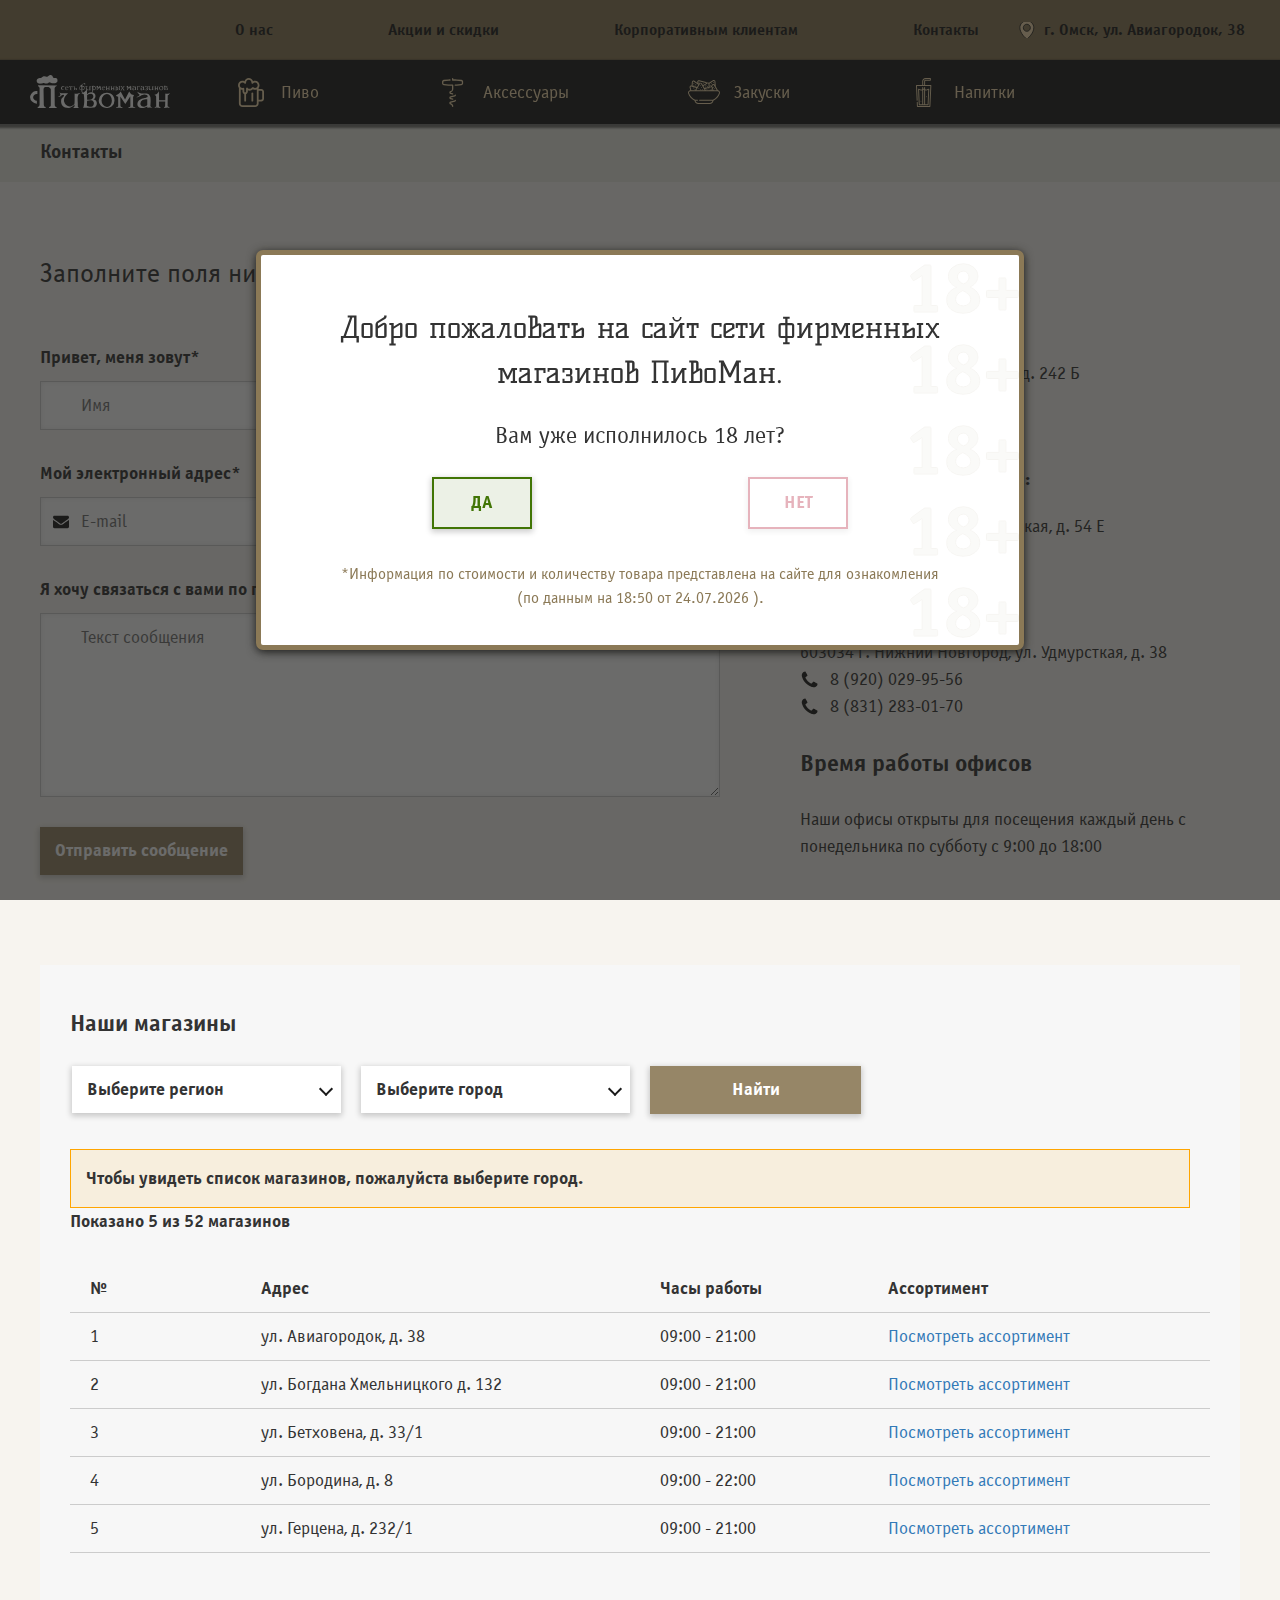
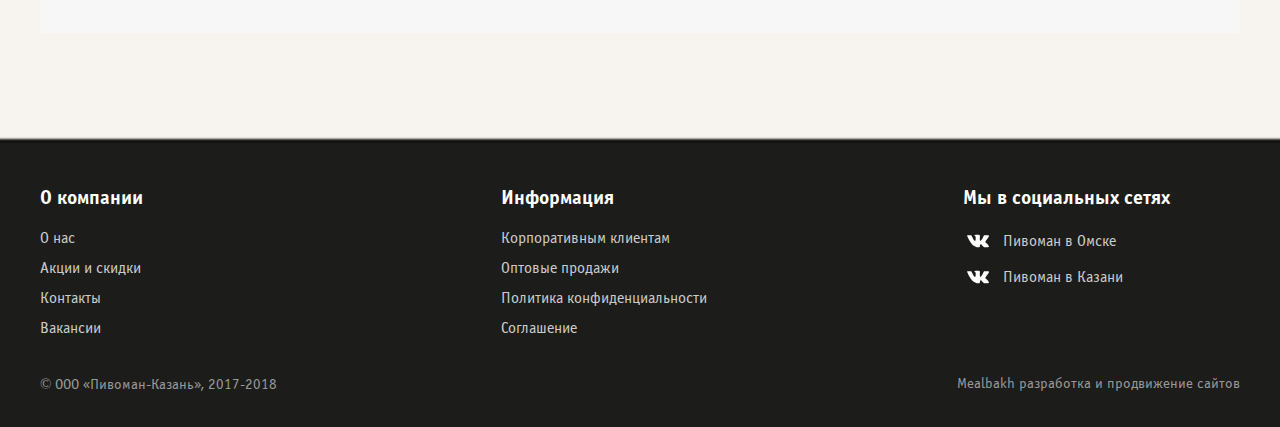
==== commit 4743f9d5: "Upload files" ====
--- a/kontakty.html
+++ b/kontakty.html
@@ -362,7 +362,7 @@
                     </ul>
                   </div>
                 </div>
-                <div class="filter__select-wrapper">
+                <div class="filter__select-wrapper filter__select-wrapper--btn">
                   <button class="filter__btn">Найти</button>
                 </div>
               </form>
--- a/css/main.min.css
+++ b/css/main.min.css
@@ -1 +1 @@
-@font-face{font-family:OfficinaSans;font-weight:400;font-style:normal;font-style-font-display:swap;src:url(../fonts/OfficinaSansWinC.eot);src:url(../fonts/OfficinaSansWinC.eot?#iefix) format("embedded-opentype"),url(../fonts/OfficinaSansWinC.woff) format("woff"),url(../fonts/OfficinaSansWinC.woff2) format("woff2"),url(../fonts/OfficinaSansWinC.ttf) format("truetype")}@font-face{font-family:OfficinaSans;font-weight:600;font-style:bold;font-style-font-display:swap;src:url(../fonts/OfficinaSansWinCBold.eot);src:url(../fonts/OfficinaSansWinCBold.eot?#iefix) format("embedded-opentype"),url(../fonts/OfficinaSansWinCBold.woff) format("woff"),url(../fonts/OfficinaSansWinCBold.woff2) format("woff2"),url(../fonts/OfficinaSansWinCBold.ttf) format("truetype")}@font-face{font-family:KellySlab;font-weight:800;font-style:normal;font-style-font-display:swap;src:url(../fonts/KellySlab-Regular.eot);src:url(../fonts/KellySlab-Regular.eot?#iefix) format("embedded-opentype"),url(../fonts/KellySlab-Regular.woff) format("woff"),url(../fonts/KellySlab-Regular.woff2) format("woff2"),url(../fonts/KellySlab-Regular.ttf) format("truetype")}html{font-family:sans-serif;-ms-text-size-adjust:100%;-webkit-text-size-adjust:100%}body{margin:0}article,aside,details,figcaption,figure,footer,header,hgroup,main,menu,nav,section,summary{display:block}audio,canvas,progress,video{display:inline-block;vertical-align:baseline}audio:not([controls]){display:none;height:0}[hidden],template{display:none}a{background-color:transparent}a:active,a:hover{outline:0}abbr[title]{border-bottom:1px dotted}b,strong{font-weight:700}dfn{font-style:italic}h1{font-size:2em;margin:.67em 0}mark{background:#ff0;color:#000}small{font-size:80%}sub,sup{font-size:75%;line-height:0;position:relative;vertical-align:baseline}sup{top:-.5em}sub{bottom:-.25em}img{border:0}svg:not(:root){overflow:hidden}figure{margin:1em 40px}hr{-webkit-box-sizing:content-box;box-sizing:content-box;height:0}pre{overflow:auto}code,kbd,pre,samp{font-family:monospace,monospace;font-size:1em}button,input,optgroup,select,textarea{color:inherit;font:inherit;margin:0}button{overflow:visible}button,select{text-transform:none}button,html input[type=button],input[type=reset],input[type=submit]{-webkit-appearance:button;cursor:pointer}button[disabled],html input[disabled]{cursor:default}button::-moz-focus-inner,input::-moz-focus-inner{border:0;padding:0}input{line-height:normal}input[type=checkbox],input[type=radio]{-webkit-box-sizing:border-box;box-sizing:border-box;padding:0}input[type=number]::-webkit-inner-spin-button,input[type=number]::-webkit-outer-spin-button{height:auto}input[type=search]{-webkit-appearance:textfield;-webkit-box-sizing:content-box;box-sizing:content-box}input[type=search]::-webkit-search-cancel-button,input[type=search]::-webkit-search-decoration{-webkit-appearance:none}fieldset{border:1px solid silver;margin:0 2px;padding:.35em .625em .75em}legend{border:0;padding:0}textarea{overflow:auto}optgroup{font-weight:700}table{border-collapse:collapse;border-spacing:0}td,th{padding:0}*{-webkit-box-sizing:border-box;box-sizing:border-box}:after,:before{-webkit-box-sizing:border-box;box-sizing:border-box}html{font-size:10px;-webkit-tap-highlight-color:transparent}body{font-family:"Helvetica Neue",Helvetica,Arial,sans-serif;font-size:14px;line-height:1.42857143;color:#333;background-color:#fff}button,input,select,textarea{font-family:inherit;font-size:inherit;line-height:inherit}a{color:#337ab7;text-decoration:none}a:focus,a:hover{color:#23527c;text-decoration:underline}a:focus{outline:5px auto -webkit-focus-ring-color;outline-offset:-2px}figure{margin:0}img{vertical-align:middle}.img-responsive{display:block;max-width:100%;height:auto}.img-rounded{-webkit-border-radius:6px;border-radius:6px}.img-thumbnail{padding:4px;line-height:1.42857143;background-color:#fff;border:1px solid #ddd;-webkit-border-radius:4px;border-radius:4px;-webkit-transition:all .2s ease-in-out;-o-transition:all .2s ease-in-out;transition:all .2s ease-in-out;display:inline-block;max-width:100%;height:auto}.img-circle{-webkit-border-radius:50%;border-radius:50%}hr{margin-top:20px;margin-bottom:20px;border:0;border-top:1px solid #eee}.sr-only{position:absolute;width:1px;height:1px;margin:-1px;padding:0;overflow:hidden;clip:rect(0,0,0,0);border:0}.sr-only-focusable:active,.sr-only-focusable:focus{position:static;width:auto;height:auto;margin:0;overflow:visible;clip:auto}[role=button]{cursor:pointer}.container{margin-right:auto;margin-left:auto;padding-left:15px;padding-right:15px}@media (min-width:768px){.container{width:750px}}@media (min-width:992px){.container{width:970px}}@media (min-width:1200px){.container{width:1170px}}.container-fluid{margin-right:auto;margin-left:auto;padding-left:15px;padding-right:15px}.row{margin-left:-15px;margin-right:-15px}.col-lg-1,.col-lg-10,.col-lg-11,.col-lg-12,.col-lg-2,.col-lg-3,.col-lg-4,.col-lg-5,.col-lg-6,.col-lg-7,.col-lg-8,.col-lg-9,.col-md-1,.col-md-10,.col-md-11,.col-md-12,.col-md-2,.col-md-3,.col-md-4,.col-md-5,.col-md-6,.col-md-7,.col-md-8,.col-md-9,.col-sm-1,.col-sm-10,.col-sm-11,.col-sm-12,.col-sm-2,.col-sm-3,.col-sm-4,.col-sm-5,.col-sm-6,.col-sm-7,.col-sm-8,.col-sm-9,.col-xs-1,.col-xs-10,.col-xs-11,.col-xs-12,.col-xs-2,.col-xs-3,.col-xs-4,.col-xs-5,.col-xs-6,.col-xs-7,.col-xs-8,.col-xs-9{position:relative;min-height:1px;padding-left:15px;padding-right:15px}.col-xs-1,.col-xs-10,.col-xs-11,.col-xs-12,.col-xs-2,.col-xs-3,.col-xs-4,.col-xs-5,.col-xs-6,.col-xs-7,.col-xs-8,.col-xs-9{float:left}.col-xs-12{width:100%}.col-xs-11{width:91.66666667%}.col-xs-10{width:83.33333333%}.col-xs-9{width:75%}.col-xs-8{width:66.66666667%}.col-xs-7{width:58.33333333%}.col-xs-6{width:50%}.col-xs-5{width:41.66666667%}.col-xs-4{width:33.33333333%}.col-xs-3{width:25%}.col-xs-2{width:16.66666667%}.col-xs-1{width:8.33333333%}.col-xs-pull-12{right:100%}.col-xs-pull-11{right:91.66666667%}.col-xs-pull-10{right:83.33333333%}.col-xs-pull-9{right:75%}.col-xs-pull-8{right:66.66666667%}.col-xs-pull-7{right:58.33333333%}.col-xs-pull-6{right:50%}.col-xs-pull-5{right:41.66666667%}.col-xs-pull-4{right:33.33333333%}.col-xs-pull-3{right:25%}.col-xs-pull-2{right:16.66666667%}.col-xs-pull-1{right:8.33333333%}.col-xs-pull-0{right:auto}.col-xs-push-12{left:100%}.col-xs-push-11{left:91.66666667%}.col-xs-push-10{left:83.33333333%}.col-xs-push-9{left:75%}.col-xs-push-8{left:66.66666667%}.col-xs-push-7{left:58.33333333%}.col-xs-push-6{left:50%}.col-xs-push-5{left:41.66666667%}.col-xs-push-4{left:33.33333333%}.col-xs-push-3{left:25%}.col-xs-push-2{left:16.66666667%}.col-xs-push-1{left:8.33333333%}.col-xs-push-0{left:auto}.col-xs-offset-12{margin-left:100%}.col-xs-offset-11{margin-left:91.66666667%}.col-xs-offset-10{margin-left:83.33333333%}.col-xs-offset-9{margin-left:75%}.col-xs-offset-8{margin-left:66.66666667%}.col-xs-offset-7{margin-left:58.33333333%}.col-xs-offset-6{margin-left:50%}.col-xs-offset-5{margin-left:41.66666667%}.col-xs-offset-4{margin-left:33.33333333%}.col-xs-offset-3{margin-left:25%}.col-xs-offset-2{margin-left:16.66666667%}.col-xs-offset-1{margin-left:8.33333333%}.col-xs-offset-0{margin-left:0}@media (min-width:768px){.col-sm-1,.col-sm-10,.col-sm-11,.col-sm-12,.col-sm-2,.col-sm-3,.col-sm-4,.col-sm-5,.col-sm-6,.col-sm-7,.col-sm-8,.col-sm-9{float:left}.col-sm-12{width:100%}.col-sm-11{width:91.66666667%}.col-sm-10{width:83.33333333%}.col-sm-9{width:75%}.col-sm-8{width:66.66666667%}.col-sm-7{width:58.33333333%}.col-sm-6{width:50%}.col-sm-5{width:41.66666667%}.col-sm-4{width:33.33333333%}.col-sm-3{width:25%}.col-sm-2{width:16.66666667%}.col-sm-1{width:8.33333333%}.col-sm-pull-12{right:100%}.col-sm-pull-11{right:91.66666667%}.col-sm-pull-10{right:83.33333333%}.col-sm-pull-9{right:75%}.col-sm-pull-8{right:66.66666667%}.col-sm-pull-7{right:58.33333333%}.col-sm-pull-6{right:50%}.col-sm-pull-5{right:41.66666667%}.col-sm-pull-4{right:33.33333333%}.col-sm-pull-3{right:25%}.col-sm-pull-2{right:16.66666667%}.col-sm-pull-1{right:8.33333333%}.col-sm-pull-0{right:auto}.col-sm-push-12{left:100%}.col-sm-push-11{left:91.66666667%}.col-sm-push-10{left:83.33333333%}.col-sm-push-9{left:75%}.col-sm-push-8{left:66.66666667%}.col-sm-push-7{left:58.33333333%}.col-sm-push-6{left:50%}.col-sm-push-5{left:41.66666667%}.col-sm-push-4{left:33.33333333%}.col-sm-push-3{left:25%}.col-sm-push-2{left:16.66666667%}.col-sm-push-1{left:8.33333333%}.col-sm-push-0{left:auto}.col-sm-offset-12{margin-left:100%}.col-sm-offset-11{margin-left:91.66666667%}.col-sm-offset-10{margin-left:83.33333333%}.col-sm-offset-9{margin-left:75%}.col-sm-offset-8{margin-left:66.66666667%}.col-sm-offset-7{margin-left:58.33333333%}.col-sm-offset-6{margin-left:50%}.col-sm-offset-5{margin-left:41.66666667%}.col-sm-offset-4{margin-left:33.33333333%}.col-sm-offset-3{margin-left:25%}.col-sm-offset-2{margin-left:16.66666667%}.col-sm-offset-1{margin-left:8.33333333%}.col-sm-offset-0{margin-left:0}}@media (min-width:992px){.col-md-1,.col-md-10,.col-md-11,.col-md-12,.col-md-2,.col-md-3,.col-md-4,.col-md-5,.col-md-6,.col-md-7,.col-md-8,.col-md-9{float:left}.col-md-12{width:100%}.col-md-11{width:91.66666667%}.col-md-10{width:83.33333333%}.col-md-9{width:75%}.col-md-8{width:66.66666667%}.col-md-7{width:58.33333333%}.col-md-6{width:50%}.col-md-5{width:41.66666667%}.col-md-4{width:33.33333333%}.col-md-3{width:25%}.col-md-2{width:16.66666667%}.col-md-1{width:8.33333333%}.col-md-pull-12{right:100%}.col-md-pull-11{right:91.66666667%}.col-md-pull-10{right:83.33333333%}.col-md-pull-9{right:75%}.col-md-pull-8{right:66.66666667%}.col-md-pull-7{right:58.33333333%}.col-md-pull-6{right:50%}.col-md-pull-5{right:41.66666667%}.col-md-pull-4{right:33.33333333%}.col-md-pull-3{right:25%}.col-md-pull-2{right:16.66666667%}.col-md-pull-1{right:8.33333333%}.col-md-pull-0{right:auto}.col-md-push-12{left:100%}.col-md-push-11{left:91.66666667%}.col-md-push-10{left:83.33333333%}.col-md-push-9{left:75%}.col-md-push-8{left:66.66666667%}.col-md-push-7{left:58.33333333%}.col-md-push-6{left:50%}.col-md-push-5{left:41.66666667%}.col-md-push-4{left:33.33333333%}.col-md-push-3{left:25%}.col-md-push-2{left:16.66666667%}.col-md-push-1{left:8.33333333%}.col-md-push-0{left:auto}.col-md-offset-12{margin-left:100%}.col-md-offset-11{margin-left:91.66666667%}.col-md-offset-10{margin-left:83.33333333%}.col-md-offset-9{margin-left:75%}.col-md-offset-8{margin-left:66.66666667%}.col-md-offset-7{margin-left:58.33333333%}.col-md-offset-6{margin-left:50%}.col-md-offset-5{margin-left:41.66666667%}.col-md-offset-4{margin-left:33.33333333%}.col-md-offset-3{margin-left:25%}.col-md-offset-2{margin-left:16.66666667%}.col-md-offset-1{margin-left:8.33333333%}.col-md-offset-0{margin-left:0}}@media (min-width:1200px){.col-lg-1,.col-lg-10,.col-lg-11,.col-lg-12,.col-lg-2,.col-lg-3,.col-lg-4,.col-lg-5,.col-lg-6,.col-lg-7,.col-lg-8,.col-lg-9{float:left}.col-lg-12{width:100%}.col-lg-11{width:91.66666667%}.col-lg-10{width:83.33333333%}.col-lg-9{width:75%}.col-lg-8{width:66.66666667%}.col-lg-7{width:58.33333333%}.col-lg-6{width:50%}.col-lg-5{width:41.66666667%}.col-lg-4{width:33.33333333%}.col-lg-3{width:25%}.col-lg-2{width:16.66666667%}.col-lg-1{width:8.33333333%}.col-lg-pull-12{right:100%}.col-lg-pull-11{right:91.66666667%}.col-lg-pull-10{right:83.33333333%}.col-lg-pull-9{right:75%}.col-lg-pull-8{right:66.66666667%}.col-lg-pull-7{right:58.33333333%}.col-lg-pull-6{right:50%}.col-lg-pull-5{right:41.66666667%}.col-lg-pull-4{right:33.33333333%}.col-lg-pull-3{right:25%}.col-lg-pull-2{right:16.66666667%}.col-lg-pull-1{right:8.33333333%}.col-lg-pull-0{right:auto}.col-lg-push-12{left:100%}.col-lg-push-11{left:91.66666667%}.col-lg-push-10{left:83.33333333%}.col-lg-push-9{left:75%}.col-lg-push-8{left:66.66666667%}.col-lg-push-7{left:58.33333333%}.col-lg-push-6{left:50%}.col-lg-push-5{left:41.66666667%}.col-lg-push-4{left:33.33333333%}.col-lg-push-3{left:25%}.col-lg-push-2{left:16.66666667%}.col-lg-push-1{left:8.33333333%}.col-lg-push-0{left:auto}.col-lg-offset-12{margin-left:100%}.col-lg-offset-11{margin-left:91.66666667%}.col-lg-offset-10{margin-left:83.33333333%}.col-lg-offset-9{margin-left:75%}.col-lg-offset-8{margin-left:66.66666667%}.col-lg-offset-7{margin-left:58.33333333%}.col-lg-offset-6{margin-left:50%}.col-lg-offset-5{margin-left:41.66666667%}.col-lg-offset-4{margin-left:33.33333333%}.col-lg-offset-3{margin-left:25%}.col-lg-offset-2{margin-left:16.66666667%}.col-lg-offset-1{margin-left:8.33333333%}.col-lg-offset-0{margin-left:0}}.clearfix:after,.clearfix:before,.container-fluid:after,.container-fluid:before,.container:after,.container:before,.row:after,.row:before{content:" ";display:table}.clearfix:after,.container-fluid:after,.container:after,.row:after{clear:both}.center-block{display:block;margin-left:auto;margin-right:auto}.pull-right{float:right!important}.pull-left{float:left!important}.hide{display:none!important}.show{display:block!important}.invisible{visibility:hidden}.text-hide{font:0/0 a;color:transparent;text-shadow:none;background-color:transparent;border:0}.hidden{display:none!important}.affix{position:fixed}@-ms-viewport{width:device-width}.visible-lg,.visible-md,.visible-sm,.visible-xs{display:none!important}.visible-lg-block,.visible-lg-inline,.visible-lg-inline-block,.visible-md-block,.visible-md-inline,.visible-md-inline-block,.visible-sm-block,.visible-sm-inline,.visible-sm-inline-block,.visible-xs-block,.visible-xs-inline,.visible-xs-inline-block{display:none!important}@media (max-width:767px){.visible-xs{display:block!important}table.visible-xs{display:table!important}tr.visible-xs{display:table-row!important}td.visible-xs,th.visible-xs{display:table-cell!important}}@media (max-width:767px){.visible-xs-block{display:block!important}}@media (max-width:767px){.visible-xs-inline{display:inline!important}}@media (max-width:767px){.visible-xs-inline-block{display:inline-block!important}}@media (min-width:768px) and (max-width:991px){.visible-sm{display:block!important}table.visible-sm{display:table!important}tr.visible-sm{display:table-row!important}td.visible-sm,th.visible-sm{display:table-cell!important}}@media (min-width:768px) and (max-width:991px){.visible-sm-block{display:block!important}}@media (min-width:768px) and (max-width:991px){.visible-sm-inline{display:inline!important}}@media (min-width:768px) and (max-width:991px){.visible-sm-inline-block{display:inline-block!important}}@media (min-width:992px) and (max-width:1199px){.visible-md{display:block!important}table.visible-md{display:table!important}tr.visible-md{display:table-row!important}td.visible-md,th.visible-md{display:table-cell!important}}@media (min-width:992px) and (max-width:1199px){.visible-md-block{display:block!important}}@media (min-width:992px) and (max-width:1199px){.visible-md-inline{display:inline!important}}@media (min-width:992px) and (max-width:1199px){.visible-md-inline-block{display:inline-block!important}}@media (min-width:1200px){.visible-lg{display:block!important}table.visible-lg{display:table!important}tr.visible-lg{display:table-row!important}td.visible-lg,th.visible-lg{display:table-cell!important}}@media (min-width:1200px){.visible-lg-block{display:block!important}}@media (min-width:1200px){.visible-lg-inline{display:inline!important}}@media (min-width:1200px){.visible-lg-inline-block{display:inline-block!important}}@media (max-width:767px){.hidden-xs{display:none!important}}@media (min-width:768px) and (max-width:991px){.hidden-sm{display:none!important}}@media (min-width:992px) and (max-width:1199px){.hidden-md{display:none!important}}@media (min-width:1200px){.hidden-lg{display:none!important}}.visible-print{display:none!important}@media print{.visible-print{display:block!important}table.visible-print{display:table!important}tr.visible-print{display:table-row!important}td.visible-print,th.visible-print{display:table-cell!important}}.visible-print-block{display:none!important}@media print{.visible-print-block{display:block!important}}.visible-print-inline{display:none!important}@media print{.visible-print-inline{display:inline!important}}.visible-print-inline-block{display:none!important}@media print{.visible-print-inline-block{display:inline-block!important}}@media print{.hidden-print{display:none!important}}a,abbr,acronym,address,applet,article,aside,audio,b,big,blockquote,body,canvas,caption,center,cite,code,dd,del,details,dfn,div,dl,dt,em,embed,fieldset,figcaption,figure,footer,form,h1,h2,h3,h4,h5,h6,header,hgroup,html,i,iframe,img,ins,kbd,label,legend,li,mark,menu,nav,object,ol,output,p,pre,q,ruby,s,samp,section,small,span,strike,strong,sub,summary,sup,table,tbody,td,tfoot,th,thead,time,tr,tt,u,ul,var,video{margin:0;padding:0;border:0;font-size:100%;font:inherit;vertical-align:baseline;-webkit-box-sizing:inherit;box-sizing:inherit}article,aside,details,figcaption,figure,footer,header,hgroup,menu,nav,section{display:block}body{line-height:1;-webkit-box-sizing:border-box;box-sizing:border-box}ol,ul{list-style:none}blockquote,q{quotes:none}blockquote:after,blockquote:before,q:after,q:before{content:'';content:none}table{border-collapse:collapse;border-spacing:0}.topnav{background:#8b7956;border-top:0 solid #1c1c1a}.topnav__wrapper{display:-webkit-box;display:-webkit-flex;display:-ms-flexbox;display:flex;-webkit-box-pack:justify;-webkit-justify-content:space-between;-ms-flex-pack:justify;justify-content:space-between;-webkit-box-align:center;-webkit-align-items:center;-ms-flex-align:center;align-items:center;max-width:1440px;padding:0 30px;margin:0 auto}.topnav__list{display:-webkit-box;display:-webkit-flex;display:-ms-flexbox;display:flex;-webkit-box-align:center;-webkit-align-items:center;-ms-flex-align:center;align-items:center;height:60px;width:100%;max-width:800px;-webkit-box-pack:justify;-webkit-justify-content:space-between;-ms-flex-pack:justify;justify-content:space-between;margin-left:195px}.topnav__link{display:block;font-size:16px;font-weight:600;color:#1c1c1a;padding:0 10px;-webkit-transition:opacity .3s,color .3s;-o-transition:opacity .3s,color .3s;transition:opacity .3s,color .3s}.topnav__link:focus,.topnav__link:hover{color:#efd8ab;text-decoration:none;-webkit-transition:opacity .3s,color .3s;-o-transition:opacity .3s,color .3s;transition:opacity .3s,color .3s}.topnav__link:active{opacity:.5}@media only screen and (max-width:1200px){.topnav__list{margin-left:0}}@media only screen and (max-width:992px){.topnav{position:fixed;width:320px;height:194px;top:56px;left:-320px;z-index:4;background:rgba(28,28,26,.98);-webkit-transition:left .5s;-o-transition:left .5s;transition:left .5s}.topnav--active{left:0;-webkit-transition:left .5s;-o-transition:left .5s;transition:left .5s}.topnav__wrapper{display:-webkit-box;display:-webkit-flex;display:-ms-flexbox;display:flex;-webkit-box-orient:vertical;-webkit-box-direction:reverse;-webkit-flex-direction:column-reverse;-ms-flex-direction:column-reverse;flex-direction:column-reverse;padding:10px 20px 0 20px}.topnav__list{max-width:none;width:-webkit-calc(100% + 40px);width:calc(100% + 40px);height:auto;display:-webkit-box;display:-webkit-flex;display:-ms-flexbox;display:flex;-webkit-box-orient:vertical;-webkit-box-direction:normal;-webkit-flex-direction:column;-ms-flex-direction:column;flex-direction:column;-webkit-box-align:stretch;-webkit-align-items:stretch;-ms-flex-align:stretch;align-items:stretch;padding:5px 0;border-top:1px solid #333;border-bottom:1px solid #333;line-height:2;margin-left:-20px;margin-right:-20px}.topnav__link{font-size:16px;font-weight:600;padding-left:20px;color:#efd8ab}.topnav__link:focus,.topnav__link:hover{opacity:.7}.topnav__link:active{opacity:.5}}.geo-position{position:relative;max-width:330px;font-size:16px;font-weight:600;color:#1c1c1a;padding:5px 5px 5px 25px;margin-left:30px}.geo-position::before{content:'';display:block;position:absolute;width:16px;height:16px;left:0;top:0;bottom:0;margin:auto;background:url(../img/maps-and-flags.svg) center no-repeat;-webkit-background-size:16px 16px;background-size:16px}.geo-position__item{display:block;color:#1c1c1a;border-bottom:1px dashed transparent;white-space:nowrap;overflow:hidden;-o-text-overflow:ellipsis;text-overflow:ellipsis;-webkit-transition:opacity .3s;-o-transition:opacity .3s;transition:opacity .3s}.geo-position__item:focus,.geo-position__item:hover{color:#1c1c1a;text-decoration:none;border-bottom:1px dashed #1c1c1a;-webkit-transition:opacity .3s;-o-transition:opacity .3s;transition:opacity .3s}.geo-position__item:active{opacity:.6}@media only screen and (max-width:992px){.geo-position{max-width:280px;font-size:14px;-webkit-align-self:left;-ms-flex-item-align:left;align-self:left;margin:0;margin-bottom:10px}.geo-position__item{color:#fff;border-bottom:1px dashed transparent}.geo-position__item:focus,.geo-position__item:hover{color:#fff;border-bottom:1px dashed #fff}}.navbar{background:#1c1c1a;position:-webkit-sticky;position:sticky;top:0;z-index:4;-webkit-box-shadow:0 2px 2px 2px rgba(0,0,0,.5);box-shadow:0 2px 2px 2px rgba(0,0,0,.5)}.navbar__wrapper{display:-webkit-box;display:-webkit-flex;display:-ms-flexbox;display:flex;-webkit-box-align:center;-webkit-align-items:center;-ms-flex-align:center;align-items:center;padding:15px 30px;max-width:1440px;margin:0 auto}.navbar__logo{margin-right:55px;min-width:140px}.navbar__inner{display:-webkit-box;display:-webkit-flex;display:-ms-flexbox;display:flex;-webkit-box-align:center;-webkit-align-items:center;-ms-flex-align:center;align-items:center;width:100%}.navbar__list{display:-webkit-box;display:-webkit-flex;display:-ms-flexbox;display:flex;-webkit-box-align:center;-webkit-align-items:center;-ms-flex-align:center;align-items:center;width:100%;max-width:800px;margin-right:50px;-webkit-box-pack:justify;-webkit-justify-content:space-between;-ms-flex-pack:justify;justify-content:space-between}.navbar__link{display:-webkit-box;display:-webkit-flex;display:-ms-flexbox;display:flex;-webkit-box-align:center;-webkit-align-items:center;-ms-flex-align:center;align-items:center;font-size:18px;color:#efd8ab;padding:0 10px;-webkit-transition:opacity .3s,color .3s;-o-transition:opacity .3s,color .3s;transition:opacity .3s,color .3s}.navbar__link:focus,.navbar__link:hover{color:#efd8ab;opacity:.7;text-decoration:none;-webkit-transition:opacity .3s,color .3s;-o-transition:opacity .3s,color .3s;transition:opacity .3s,color .3s}.navbar__link:active{opacity:.5}.navbar__link-ico{width:32px;height:29px;-o-object-fit:contain;object-fit:contain;margin-right:14px}.navbar__search{position:relative;display:none;width:100%;height:36px;max-width:200px;min-width:160px;background:rgba(139,121,86,.3);border:1px solid #191919;padding:5px 10px;font-size:16px;color:#8b7956;-webkit-box-shadow:inset 0 1px 6px 2px rgba(0,0,0,.6);box-shadow:inset 0 1px 6px 2px rgba(0,0,0,.6);margin-left:auto;margin-right:30px}.navbar__search:focus,.navbar__search:hover{color:#8b7956;text-decoration:none}.navbar__search::after{content:'';display:block;position:absolute;width:20px;height:20px;right:-30px;top:0;bottom:0;margin:auto;background:url(../img/search.svg) center no-repeat;-webkit-background-size:contain;background-size:contain}@media only screen and (max-width:992px){.navbar__wrapper{-webkit-box-pack:justify;-webkit-justify-content:space-between;-ms-flex-pack:justify;justify-content:space-between;padding:11px 30px}.navbar__inner{position:fixed;-webkit-box-orient:vertical;-webkit-box-direction:normal;-webkit-flex-direction:column;-ms-flex-direction:column;flex-direction:column;top:250px;left:-320px;height:200vh;background:rgba(28,28,26,.98);width:320px;z-index:10;-webkit-transition:left .5s;-o-transition:left .5s;transition:left .5s}.navbar__inner--active{left:0;-webkit-transition:left .5s;-o-transition:left .5s;transition:left .5s}.navbar__list{-webkit-box-orient:vertical;-webkit-box-direction:normal;-webkit-flex-direction:column;-ms-flex-direction:column;flex-direction:column;margin:0;line-height:2;-webkit-box-align:stretch;-webkit-align-items:stretch;-ms-flex-align:stretch;align-items:stretch;padding:5px 0;-webkit-box-ordinal-group:2;-webkit-order:1;-ms-flex-order:1;order:1}.navbar__link{font-size:16px;padding-left:20px;font-weight:600}.navbar__search{margin:20px 0 0 20px;-webkit-align-self:flex-start;-ms-flex-item-align:start;align-self:flex-start;max-width:250px}}.logo{width:140px;height:34px;-webkit-transition:.3s;-o-transition:.3s;transition:.3s}.logo:focus,.logo:hover{opacity:.7;text-decoration:none;-webkit-transition:.3s;-o-transition:.3s;transition:.3s}.logo:active{opacity:.5}.logo__img{width:100%;height:auto;-o-object-fit:contain;object-fit:contain}.text-input{position:relative;padding-right:30px}.text-input>input{display:block;width:100%;height:36px;max-width:200px;min-width:160px;background:rgba(139,121,86,.3);border:1px solid #191919;padding:4px 10px;font-size:16px;color:#efd8ab;-webkit-box-shadow:inset 0 1px 6px 2px rgba(0,0,0,.6);box-shadow:inset 0 1px 6px 2px rgba(0,0,0,.6)}.text-input--search{max-width:232px}.text-input--search::after{content:'';display:block;position:absolute;width:20px;height:20px;right:0;top:0;bottom:0;margin:auto;background:url(../img/search.svg) center no-repeat;-webkit-background-size:contain;background-size:contain}@media only screen and (max-width:992px){.text-input{width:-webkit-calc(100% - 40px);width:calc(100% - 40px)}.text-input>input{max-width:300px;font-size:16px}.text-input--search{max-width:300px}}.trigger-ctrl{display:none;width:34px;height:34px;-webkit-box-align:center;-webkit-align-items:center;-ms-flex-align:center;align-items:center;-webkit-box-pack:center;-webkit-justify-content:center;-ms-flex-pack:center;justify-content:center;background:0 0;border:0;padding:0;padding:4px;-webkit-transition:.3s;-o-transition:.3s;transition:.3s}.trigger-ctrl:focus,.trigger-ctrl:hover{opacity:.7;-webkit-transition:.3s;-o-transition:.3s;transition:.3s}.trigger-ctrl:active{opacity:.5}.trigger-ctrl__inner{position:relative;display:block;width:100%;height:2px;background:#fff;-webkit-transition:background 0s .2s;-o-transition:background 0s .2s;transition:background 0s .2s}.trigger-ctrl__inner::before{position:absolute;content:'';display:block;width:100%;height:2px;background:#fff;top:-10px;-webkit-transition:top .3s .3s,-webkit-transform .3s;transition:top .3s .3s,-webkit-transform .3s;-o-transition:top .3s .3s,transform .3s;transition:top .3s .3s,transform .3s;transition:top .3s .3s,transform .3s,-webkit-transform .3s}.trigger-ctrl__inner::after{position:absolute;content:'';display:block;width:100%;height:2px;background:#fff;bottom:-10px;-webkit-transition:bottom .3s .3s,-webkit-transform .3s;transition:bottom .3s .3s,-webkit-transform .3s;-o-transition:bottom .3s .3s,transform .3s;transition:bottom .3s .3s,transform .3s;transition:bottom .3s .3s,transform .3s,-webkit-transform .3s}.trigger-ctrl__inner--active{background:rgba(28,28,26,0);-webkit-transition:background .2s .1s;-o-transition:background .2s .1s;transition:background .2s .1s}.trigger-ctrl__inner--active::before{top:0;-webkit-transform:rotateZ(-45deg);-ms-transform:rotate(-45deg);transform:rotateZ(-45deg);-webkit-transition:top .3s,-webkit-transform .3s .3s;transition:top .3s,-webkit-transform .3s .3s;-o-transition:top .3s,transform .3s .3s;transition:top .3s,transform .3s .3s;transition:top .3s,transform .3s .3s,-webkit-transform .3s .3s}.trigger-ctrl__inner--active::after{bottom:0;-webkit-transform:rotateZ(45deg);-ms-transform:rotate(45deg);transform:rotateZ(45deg);-webkit-transition:bottom .3s,-webkit-transform .3s .3s;transition:bottom .3s,-webkit-transform .3s .3s;-o-transition:bottom .3s,transform .3s .3s;transition:bottom .3s,transform .3s .3s;transition:bottom .3s,transform .3s .3s,-webkit-transform .3s .3s}@media only screen and (max-width:992px){.trigger-ctrl{display:-webkit-box;display:-webkit-flex;display:-ms-flexbox;display:flex}}.citymap{position:relative;display:none;width:100%;height:650px;max-height:-webkit-calc(100vh - 130px);max-height:calc(100vh - 130px);border-bottom:2px solid #1c1c1a;-webkit-box-shadow:0 2px 6px 1px rgba(0,0,0,.2);box-shadow:0 2px 6px 1px rgba(0,0,0,.2);z-index:3}.citymap__map{position:relative;width:100%;height:100%;z-index:-1;overflow:hidden}.citymap__close-btn{position:absolute;left:30px;right:30px;bottom:-21px;margin:auto;width:40px;height:40px;border:2px solid #1c1c1a;-webkit-border-radius:50px;border-radius:50px;background:#fff;-webkit-box-shadow:0 2px 6px 1px rgba(0,0,0,.2);box-shadow:0 2px 6px 1px rgba(0,0,0,.2);outline:0;-webkit-transition:.4s;-o-transition:.4s;transition:.4s}.citymap__close-btn::before{position:absolute;content:'';display:block;width:12px;height:12px;top:5px;left:0;bottom:0;right:0;border-left:3px solid #1c1c1a;border-top:3px solid #1c1c1a;-webkit-transform:rotate(45deg);-ms-transform:rotate(45deg);transform:rotate(45deg);margin:auto;-webkit-transition:.4s;-o-transition:.4s;transition:.4s}.citymap__close-btn:focus,.citymap__close-btn:hover{-webkit-box-shadow:0 2px 6px 1px rgba(0,0,0,.2),inset 0 -40px 0 #1c1c1a;box-shadow:0 2px 6px 1px rgba(0,0,0,.2),inset 0 -40px 0 #1c1c1a;-webkit-transition:.4s;-o-transition:.4s;transition:.4s}.citymap__close-btn:focus::before,.citymap__close-btn:hover::before{border-left:3px solid #fff;border-top:3px solid #fff;-webkit-transition:.4s;-o-transition:.4s;transition:.4s}.citymap__close-btn:active{opacity:.8;-webkit-transition:.1s;-o-transition:.1s;transition:.1s}.citymap__bar{position:absolute;display:none;-webkit-box-pack:justify;-webkit-justify-content:space-between;-ms-flex-pack:justify;justify-content:space-between;-webkit-box-align:center;-webkit-align-items:center;-ms-flex-align:center;align-items:center;top:0;left:0;right:0;background:#1c1c1a;padding:12px 9px}.citymap__position{max-width:-webkit-calc(100% - 60px);max-width:calc(100% - 60px);padding:0 15px;margin-bottom:0;-webkit-align-self:center;-ms-flex-item-align:center;align-self:center}.citymap__position::before{display:none}.citymap__back-btn{height:32px;width:32px;border:none;background:url(../img/back.svg) center no-repeat;-webkit-background-size:17px 17px;background-size:17px}.citymap__back-btn:focus,.citymap__back-btn:hover{opacity:.6}.citymap__back-btn:active{opacity:.4}.citymap__accept-btn{height:32px;width:32px;border:none;background:url(../img/tick.svg) center no-repeat;-webkit-background-size:17px 17px;background-size:17px}.citymap__accept-btn:focus,.citymap__accept-btn:hover{opacity:.6}.citymap__accept-btn:active{opacity:.4}@media only screen and (max-width:768px){.citymap{position:fixed;height:auto;max-height:none;top:0;right:0;bottom:0;left:0;z-index:5}.citymap__map{display:none}.citymap__bar{display:-webkit-box;display:-webkit-flex;display:-ms-flexbox;display:flex}.citymap__close-btn{display:none}}.map-marker{position:absolute}.map-marker--active>.map-marker__marker{display:none}.map-marker--active>.map-marker__info{display:block}.map-marker__marker{display:block;position:absolute;left:-10px;bottom:0;width:22px;height:28px;background:url(../img/map-marker.svg) center no-repeat;-webkit-background-size:contain;background-size:contain;z-index:2}.map-marker__marker::after{position:absolute;content:'';display:block;width:10px;height:10px;-webkit-border-radius:10px;border-radius:10px;top:6px;left:0;right:0;margin:auto;background:#efd8ab}.map-marker__marker--opened::after{background:#417505}.map-marker__marker--closed::after{background:#ae0725}.map-marker__info{display:none;position:absolute;min-width:310px;color:#efd8ab;background:#1c1c1a;padding:20px 25px;-webkit-box-shadow:2px 2px 4px 0 #1c1c1a,inset 0 1px 3px 0 rgba(0,0,0,.5);box-shadow:2px 2px 4px 0 #1c1c1a,inset 0 1px 3px 0 rgba(0,0,0,.5);-webkit-border-radius:3px;border-radius:3px;bottom:40px;left:-30px;-webkit-transition:.3s;-o-transition:.3s;transition:.3s}.map-marker__info::before{content:'';position:absolute;display:block;width:35px;height:40px;bottom:-40px;left:30px;border-left:35px solid #1c1c1a;border-bottom:42px solid transparent}.map-marker__info::after{content:'';position:absolute;display:block;width:37px;height:41px;bottom:-42px;left:31px;border-left:35px solid #1c1c1a;border-bottom:42px solid transparent;-webkit-filter:blur(3px);filter:blur(3px);z-index:-1}.map-marker__location{font-size:18px;font-weight:600}.map-marker__adress{font-size:18px;font-weight:600;margin-bottom:10px}.map-marker__status{font-size:18px;margin-bottom:5px}.map-marker__worktime{position:relative;font-size:16px;margin-bottom:5px;padding-left:35px}.map-marker__worktime::before{position:absolute;content:'';display:block;width:20px;height:20px;top:0;bottom:0;left:0;margin:auto;background:url(../img/clock.svg) center no-repeat;-webkit-background-size:contain;background-size:contain}.map-marker__phone{position:relative;font-size:16px;padding-left:35px;color:#efd8ab}.map-marker__phone::before{position:absolute;content:'';display:block;width:20px;height:20px;top:0;bottom:0;left:0;margin:auto;background:url(../img/phone.svg) center no-repeat;-webkit-background-size:contain;background-size:contain}.map-marker__phone:focus,.map-marker__phone:hover{color:#efd8ab}.map-marker__phone:active{opacity:.5}.map-marker__information{font-size:14px;padding-left:35px}.sidebar{position:relative;display:-webkit-box;display:-webkit-flex;display:-ms-flexbox;display:flex;-webkit-box-orient:vertical;-webkit-box-direction:normal;-webkit-flex-direction:column;-ms-flex-direction:column;flex-direction:column;width:300px;min-width:260px;height:100%;background:#1c1c1a;-webkit-box-shadow:inset 0 0 5px 2px #131312,2px 0 6px 1px rgba(0,0,0,.3);box-shadow:inset 0 0 5px 2px #131312,2px 0 6px 1px rgba(0,0,0,.3);line-height:2}.sidebar__wrapper{overflow-y:auto}.sidebar__header{position:relative;display:-webkit-box;display:-webkit-flex;display:-ms-flexbox;display:flex;-webkit-box-orient:vertical;-webkit-box-direction:normal;-webkit-flex-direction:column;-ms-flex-direction:column;flex-direction:column;min-height:95px;padding:15px 20px 0 25px}.sidebar__close-btn{display:none}.sidebar__title{display:block;font-size:16px;color:#efd8ab}.sidebar__search{margin:10px 0 20px 0}.sidebar__popup{position:absolute;top:0;bottom:0;left:62px}.sidebar__popup::before{position:absolute;content:'';display:block;top:0;bottom:0;left:-92px;width:94px;background:rgba(28,28,26,.8)}@media only screen and (max-width:992px){.sidebar__search{width:100%}}@media only screen and (max-width:768px){.sidebar{position:absolute;width:auto;height:auto;min-width:280px;top:0;left:0;right:0;bottom:0;z-index:1}.sidebar__header{padding:15px 15px 0 15px;min-height:65px}.sidebar__close-btn{display:block}.sidebar__search{width:100%;max-width:none}.sidebar__search>input{max-width:none}.sidebar__popup{left:0}.sidebar__popup::before{position:absolute;content:'';display:block;top:0;bottom:0;left:-92px;width:94px;background:rgba(28,28,26,.8)}}.locations{position:relative;display:block;padding:0 2px 0 0}.locations__count{position:relative;display:inline-block;margin-left:25px;padding-left:11px}.locations__count:before{position:absolute;content:'';display:block;top:0;bottom:0;left:0;margin:auto;width:7px;height:7px;-webkit-border-radius:10px;border-radius:10px;background:#417505}.locations__region{font-size:16px;color:#efd8ab}.locations__dropdown .locations__group-title{display:inline-block;width:auto;position:relative;height:30px;padding-right:30px;color:#efd8ab;padding-left:35px}.locations__dropdown .locations__group-title:focus,.locations__dropdown .locations__group-title:hover{color:#efd8ab;opacity:.7;cursor:pointer;text-decoration:none}.locations__dropdown .locations__group-title::after{position:absolute;content:'';display:block;width:14px;height:5px;top:0;bottom:0;right:0;border-top:5px solid #efd8ab;border-left:7px solid transparent;border-right:7px solid transparent;margin:auto;-webkit-transition:.3s;-o-transition:.3s;transition:.3s}.locations__dropdown--active>.locations__group-title::after{-webkit-transform:rotate(-180deg);-ms-transform:rotate(-180deg);transform:rotate(-180deg);-webkit-transition:.3s;-o-transition:.3s;transition:.3s}.locations__group{display:none;margin:3px 0;padding:3px 0 3px 15px;-webkit-box-shadow:inset 0 0 5px 2px #131312;box-shadow:inset 0 0 5px 2px #131312}.locations__item{font-size:16px;font-weight:400;color:#efd8ab}.locations__link{display:inline-block;height:30px;color:#efd8ab;padding-left:35px}.locations__link:focus,.locations__link:hover{color:#efd8ab;opacity:.7;cursor:pointer;text-decoration:none}.popup-panel{display:none;width:260px;min-width:260px;background:#1c1c1a;-webkit-box-shadow:2px 0 6px 1px rgba(0,0,0,.3);box-shadow:2px 0 6px 1px rgba(0,0,0,.3)}.popup-panel__wrapper{position:relative;height:100%;overflow-y:auto;padding-right:2px;-webkit-box-shadow:inset 0 0 5px 2px #131312;box-shadow:inset 0 0 5px 2px #131312}.popup-panel__header{position:relative;display:-webkit-box;display:-webkit-flex;display:-ms-flexbox;display:flex;-webkit-box-orient:vertical;-webkit-box-direction:normal;-webkit-flex-direction:column;-ms-flex-direction:column;flex-direction:column;min-height:95px;padding:15px 20px 0 15px}.popup-panel__title{display:block;font-size:16px;color:#efd8ab}.popup-panel__item{position:relative;height:60px;font-size:15px;line-height:1.5;color:#efd8ab;-webkit-box-shadow:inset 0 0 5px 2px #131312;box-shadow:inset 0 0 5px 2px #131312;border-bottom:1px solid #333;padding:5px 15px;cursor:pointer;-webkit-transition:.3s;-o-transition:.3s;transition:.3s}.popup-panel__item:focus,.popup-panel__item:hover{background:rgba(239,216,171,.04);-webkit-transition:.3s;-o-transition:.3s;transition:.3s}.popup-panel__item::after{content:'';position:absolute;width:7px;height:7px;top:10px;right:7px;-webkit-border-radius:10px;border-radius:10px;background:#417505}.popup-panel__item--closed::after{background:#871138}.popup-panel__item--closed>.popup-panel__adress,.popup-panel__item--closed>.popup-panel__worktime{opacity:.5}.popup-panel__item--disabled{opacity:.4}.popup-panel__item--active{opacity:1}.popup-panel__item--active>.popup-panel__adress,.popup-panel__item--active>.popup-panel__worktime{opacity:1}.popup-panel__worktime{position:relative;padding-left:25px;background:url(../img/clock.svg) left center no-repeat;-webkit-background-size:18px 18px;background-size:18px}@media only screen and (max-width:768px){.popup-panel{width:100%}.popup-panel__wrapper{padding-right:0}.popup-panel__header{padding:15px 15px 0 15px}.popup-panel__item::after{right:15px}}.close-btn{position:absolute;top:20px;right:20px;width:17px;height:17px;border:none;background:url(../img/close.svg) center no-repeat;-webkit-background-size:contain;background-size:contain}.close-btn:focus,.close-btn:hover{opacity:.6}.close-btn:active{opacity:.4}.close-btn--search{top:0;right:25px;bottom:0;margin:auto;width:20px;height:20px;background:url(../img/close-2.svg) center no-repeat;-webkit-background-size:contain;background-size:contain}@media only screen and (max-width:992px){.close-btn--search{right:20px}}@media only screen and (max-width:992px) and (max-width:768px){.close-btn{right:16px}}.btn{display:block;min-width:200px;line-height:1;text-align:center;font-size:18px;text-transform:uppercase;font-weight:600;padding:15px;white-space:nowrap;color:#fff;border:none;background:#8b7956;-webkit-box-shadow:0 2px 6px 1px rgba(0,0,0,.2);box-shadow:0 2px 6px 1px rgba(0,0,0,.2);-webkit-transition:.3s;-o-transition:.3s;transition:.3s}.btn:focus,.btn:hover{-webkit-box-shadow:0 1px 1px 0 rgba(0,0,0,.2),inset 0 -48px 0 #1c1c1a;box-shadow:0 1px 1px 0 rgba(0,0,0,.2),inset 0 -48px 0 #1c1c1a;text-decoration:none;color:#fff;-webkit-transition:.3s;-o-transition:.3s;transition:.3s}.btn:active{opacity:.7;-webkit-transition:.1s;-o-transition:.1s;transition:.1s}.btn--block{width:100%}.page-content__wrapper{width:100%;display:-webkit-box;display:-webkit-flex;display:-ms-flexbox;display:flex;-webkit-box-align:stretch;-webkit-align-items:stretch;-ms-flex-align:stretch;align-items:stretch;max-width:1250px;padding:0 25px;margin:0 auto}.page-content__left{position:relative;width:25%;min-width:250px;padding:0 30px 40px 0}.page-content__right{position:relative;width:75%;padding:0 0 40px 30px}.page-content__aside{font-size:16px}.page-content__aside-name{margin-top:40px;margin-bottom:10px;font-size:20px;font-weight:600}.text-container{color:#1c1c1a}.text-container h1{font-size:30px;font-weight:600;margin:40px 0 .444em;padding-bottom:.25em;border-bottom:1px solid #aaa;line-height:1.165em}.text-container h2{font-size:20px;font-weight:600;margin:1.167em 0 .533em;padding-bottom:.333em;border-bottom:1px solid #aaa;line-height:1.2em}.text-container p{font-size:18px;margin:1.2em 0;line-height:1.5}.text-container b{font-weight:600}.text-container i{font-style:italic}.text-container ul{font-size:18px}.text-container li{position:relative;padding-left:1.475em;margin:.625em 0}.text-container li::before{position:absolute;content:'\2014';top:0;left:0}.text-container__text-right{text-align:right}@media only screen and (max-width:1200px){.page-content__wrapper{max-width:992px}}@media only screen and (max-width:992px){.page-content__wrapper{max-width:768px}}@media only screen and (max-width:768px){.page-content__wrapper{-webkit-box-orient:vertical;-webkit-box-direction:normal;-webkit-flex-direction:column;-ms-flex-direction:column;flex-direction:column}.page-content__left{width:100%;padding:0 0 40px 0;-webkit-box-ordinal-group:3;-webkit-order:2;-ms-flex-order:2;order:2}.page-content__right{width:100%;padding:0 0 40px 0;-webkit-box-ordinal-group:2;-webkit-order:1;-ms-flex-order:1;order:1}.text-container h1{font-size:24px}.text-container h2{font-size:18px}.text-container p{font-size:16px}}.content-box{position:relative;width:100%;margin:0 auto}.content-box::after{content:'';position:absolute;display:block;top:0;bottom:0;width:50%;z-index:0}.content-box--right .content-box__wrapper{-webkit-box-orient:horizontal;-webkit-box-direction:normal;-webkit-flex-direction:row;-ms-flex-direction:row;flex-direction:row}.content-box--right .content-box__inner{text-align:left;-webkit-box-align:start;-webkit-align-items:flex-start;-ms-flex-align:start;align-items:flex-start}.content-box--right .content-box__inner:nth-of-type(1){padding-right:20px}.content-box--right .content-box__inner:nth-of-type(2){padding-left:40px}.content-box--right::after{right:0}.content-box--left .content-box__wrapper{-webkit-box-orient:horizontal;-webkit-box-direction:reverse;-webkit-flex-direction:row-reverse;-ms-flex-direction:row-reverse;flex-direction:row-reverse}.content-box--left .content-box__inner{text-align:right;-webkit-box-align:end;-webkit-align-items:flex-end;-ms-flex-align:end;align-items:flex-end}.content-box--left .content-box__inner:nth-of-type(1){padding-left:20px}.content-box--left .content-box__inner:nth-of-type(2){padding-right:40px}.content-box--left::after{left:0}.content-box--1::after{background:url("../img/bg (1).jpg") center no-repeat;-webkit-background-size:cover;background-size:cover}.content-box--2::after{background:url("../img/bg (2).jpg") center no-repeat;-webkit-background-size:cover;background-size:cover}.content-box--3::after{background:url("../img/bg (3).jpg") center no-repeat;-webkit-background-size:cover;background-size:cover}.content-box--4::after{background:url("../img/bg (4).jpg") center no-repeat;-webkit-background-size:cover;background-size:cover}.content-box--5::after{background:url("../img/bg (5).jpg") center no-repeat;-webkit-background-size:cover;background-size:cover}.content-box__wrapper{position:relative;display:-webkit-box;display:-webkit-flex;display:-ms-flexbox;display:flex;width:100%;max-width:1024px;margin:0 auto;padding:40px 30px;z-index:1}.content-box__inner{display:-webkit-box;display:-webkit-flex;display:-ms-flexbox;display:flex;-webkit-box-orient:vertical;-webkit-box-direction:normal;-webkit-flex-direction:column;-ms-flex-direction:column;flex-direction:column;-webkit-box-align:start;-webkit-align-items:flex-start;-ms-flex-align:start;align-items:flex-start;width:50%}.content-box__title{font-size:48px;font-weight:600;color:#1c1c1a;margin-bottom:25px;line-height:1.2}.content-box__slogan{width:100%;font-size:24px;line-height:1.2;font-family:KellySlab;color:#1c1c1a;margin-bottom:15px}.content-box__slogan-row{display:block}.content-box__slogan-row--left{text-align:left}.content-box__slogan-row--center{text-align:center}.content-box__slogan-row--right{text-align:right}.content-box__desc{font-size:18px;line-height:2;color:#1c1c1a;margin-bottom:25px;max-width:462px}.content-box__btn{-webkit-align-self:center;-ms-flex-item-align:center;align-self:center}@media only screen and (max-width:992px){.content-box::after{content:'';position:absolute;display:block;top:0;bottom:0;width:100%;max-height:500px}.content-box--left>.content-box__wrapper,.content-box--right>.content-box__wrapper{-webkit-box-orient:vertical;-webkit-box-direction:reverse;-webkit-flex-direction:column-reverse;-ms-flex-direction:column-reverse;flex-direction:column-reverse}.content-box--left .content-box__inner,.content-box--right .content-box__inner{text-align:left;-webkit-box-align:start;-webkit-align-items:flex-start;-ms-flex-align:start;align-items:flex-start}.content-box--left .content-box__inner:nth-of-type(1),.content-box--right .content-box__inner:nth-of-type(1){padding:0;margin-top:40px}.content-box--left .content-box__inner:nth-of-type(2),.content-box--right .content-box__inner:nth-of-type(2){padding:0;height:420px;margin-bottom:40px}.content-box--1::after,.content-box--2::after,.content-box--3::after,.content-box--4::after,.content-box--5::after{background-position:center center}.content-box__wrapper{-webkit-box-orient:vertical;-webkit-box-direction:reverse;-webkit-flex-direction:column-reverse;-ms-flex-direction:column-reverse;flex-direction:column-reverse}.content-box__inner{width:100%;max-width:768px;margin:0 auto;padding:0}.content-box__slogan-row{display:inline}.content-box__desc{max-width:none;text-align:justify}}@media only screen and (max-width:768px){.content-box::after{max-height:280px}.content-box--left .content-box__inner,.content-box--right .content-box__inner{-webkit-box-align:center;-webkit-align-items:center;-ms-flex-align:center;align-items:center}.content-box--left .content-box__inner:nth-of-type(1),.content-box--right .content-box__inner:nth-of-type(1){padding:0;margin-top:40px}.content-box--left .content-box__inner:nth-of-type(2),.content-box--right .content-box__inner:nth-of-type(2){padding:0;height:200px;margin-bottom:40px}.content-box__title{font-size:30px;text-align:center}.content-box__slogan{font-size:20px;text-align:center}.content-box__desc{font-size:16px}}.action-box{width:100%;height:100%;border:15px solid rgba(255,255,255,.8);padding:20px}.action-box__wrapper{display:-webkit-box;display:-webkit-flex;display:-ms-flexbox;display:flex;-webkit-box-orient:vertical;-webkit-box-direction:normal;-webkit-flex-direction:column;-ms-flex-direction:column;flex-direction:column;-webkit-box-pack:center;-webkit-justify-content:center;-ms-flex-pack:center;justify-content:center;-webkit-box-align:center;-webkit-align-items:center;-ms-flex-align:center;align-items:center;width:100%;height:100%;background:rgba(255,255,255,.8)}.action-box__icon{display:block;margin-bottom:30px}@media only screen and (max-width:768px){.action-box{padding:0;border:0}}.filter{display:-webkit-box;display:-webkit-flex;display:-ms-flexbox;display:flex;width:100%;max-width:1200px;margin:0 auto 50px auto;padding:0 2px}.filter--locations{width:-webkit-calc(100% + 20px);width:calc(100% + 20px);-webkit-box-pack:start;-webkit-justify-content:flex-start;-ms-flex-pack:start;justify-content:flex-start;margin:0 -10px 20px -10px}.filter__select-wrapper{position:relative;width:100%;max-width:25%;-webkit-flex-shrink:1;-ms-flex-negative:1;flex-shrink:1;padding:0 10px;margin-bottom:15px}.filter__select-wrapper--btn{max-width:20%}.filter__title{position:relative;display:block;width:100%;background:#fff;color:#333;font-size:18px;font-weight:600;overflow:hidden;white-space:nowrap;-o-text-overflow:ellipsis;text-overflow:ellipsis;padding:10px 32px 10px 15px;cursor:pointer;-webkit-box-shadow:0 2px 6px 1px rgba(0,0,0,.2);box-shadow:0 2px 6px 1px rgba(0,0,0,.2)}.filter__title::after{position:absolute;content:'';display:block;width:10px;height:10px;border-top:2px solid #1a1a1a;border-right:2px solid #1a1a1a;right:10px;top:0;bottom:2px;margin:auto;-webkit-transform:rotate(135deg);-ms-transform:rotate(135deg);transform:rotate(135deg);-webkit-transition:.2s;-o-transition:.2s;transition:.2s}.filter__title--active::after{top:2px;bottom:0;-webkit-transform:rotate(-45deg);-ms-transform:rotate(-45deg);transform:rotate(-45deg);-webkit-transition:.2s;-o-transition:.2s;transition:.2s}.filter__checked-title::after{content:' / '}.filter__check{position:relative;display:inline;color:#6b6;margin-right:5px}.filter__dropdown{display:none;position:absolute;top:100%;left:10px;width:-webkit-calc(100% - 20px);width:calc(100% - 20px);background:#fff;padding:13px 10px 10px 10px;-webkit-box-shadow:0 2px 6px 1px rgba(0,0,0,.2);box-shadow:0 2px 6px 1px rgba(0,0,0,.2);z-index:2}.filter__list{max-height:170px;overflow-y:auto}.filter__item{font-size:16px;font-weight:600}.filter__item>label{display:block;cursor:pointer}.filter__checkbox,.filter__radio{display:none}.filter__checkbox:checked+.filter__value::before,.filter__radio:checked+.filter__value::before{background:#8b7956;border:1px solid #8b7956;-webkit-transition:.2s;-o-transition:.2s;transition:.2s}.filter__value::before{content:'';display:inline-block;width:12px;height:12px;margin-right:10px;border:1px solid #ccc;-webkit-transition:.2s;-o-transition:.2s;transition:.2s}.filter__value--single::before{-webkit-border-radius:10px;border-radius:10px}.filter__btn{width:100%;font-size:18px;font-weight:600;line-height:1;white-space:nowrap;padding:15px 15px 15px 15px;border:none;background:rgba(139,121,86,.9);color:#fff;-webkit-box-shadow:0 2px 6px 1px rgba(0,0,0,.2);box-shadow:0 2px 6px 1px rgba(0,0,0,.2)}.filter__list::-webkit-scrollbar{width:2px;z-index:10}.filter__list::-webkit-scrollbar-track{background:#bbb;border-left:none;-webkit-box-shadow:none;box-shadow:none}.filter__list::-webkit-scrollbar-thumb{background:rgba(255,255,255,.8);border:none}@media only screen and (max-width:1200px){.filter__select-wrapper--locations{max-width:30%}}@media only screen and (max-width:992px){.filter{-webkit-flex-wrap:wrap;-ms-flex-wrap:wrap;flex-wrap:wrap;padding:0 2px}.filter__select-wrapper{width:50%;max-width:none}.filter__select-wrapper--locations{max-width:none}}@media only screen and (max-width:550px){.filter__select-wrapper{width:100%}}.toggle{display:-webkit-inline-box;display:-webkit-inline-flex;display:-ms-inline-flexbox;display:inline-flex;-webkit-box-align:center;-webkit-align-items:center;-ms-flex-align:center;align-items:center;cursor:pointer}.toggle__wrapper{position:relative;display:inline-block;width:50px;height:30px;-webkit-border-radius:15px;border-radius:15px;background:#fdd;-webkit-box-shadow:inset 0 1px 6px 0 rgba(0,0,0,.8);box-shadow:inset 0 1px 6px 0 rgba(0,0,0,.8);-webkit-transition:.3s;-o-transition:.3s;transition:.3s}.toggle__wrapper::before{content:'';display:block;position:absolute;background:url(../img/cancel.svg) center no-repeat #fff;-webkit-background-size:10px 10px;background-size:10px 10px;-webkit-box-shadow:0 1px 4px 0 rgba(0,0,0,.8);box-shadow:0 1px 4px 0 rgba(0,0,0,.8);top:2px;left:2px;height:26px;width:26px;-webkit-border-radius:50%;border-radius:50%;-webkit-transition:.3s;-o-transition:.3s;transition:.3s}.toggle__item{display:none}.toggle__item:checked+.toggle__wrapper{background:#6f6;-webkit-transition:.3s;-o-transition:.3s;transition:.3s}.toggle__item:checked+.toggle__wrapper::before{background:url(../img/checked.svg) center no-repeat #fff;-webkit-background-size:12px 12px;background-size:12px 12px;top:2px;left:-webkit-calc(50px - 28px);left:calc(50px - 28px);-webkit-transition:.3s;-o-transition:.3s;transition:.3s}.toggle__value{margin-left:25px;font-size:20px;font-weight:700}@media only screen and (max-width:768px){.toggle__wrapper{width:50px;height:30px}.toggle__wrapper::before{height:26px;width:26px}.toggle__value{font-size:18px}}.catalog{padding:50px 0}.catalog__wrapper{padding:0 25px;max-width:1250px;margin:0 auto;display:-webkit-box;display:-webkit-flex;display:-ms-flexbox;display:flex;-webkit-box-orient:vertical;-webkit-box-direction:normal;-webkit-flex-direction:column;-ms-flex-direction:column;flex-direction:column;-webkit-box-align:center;-webkit-align-items:center;-ms-flex-align:center;align-items:center}.catalog__title{font-size:48px;font-weight:600;margin-bottom:40px}.catalog__empty{display:none;width:-webkit-calc(100% - 20px);width:calc(100% - 20px);font-size:18px;font-weight:600;padding:15px;border:1px solid orange;background:rgba(255,165,0,.1)}.catalog__list{display:-webkit-box;display:-webkit-flex;display:-ms-flexbox;display:flex;width:100%;-webkit-flex-wrap:wrap;-ms-flex-wrap:wrap;flex-wrap:wrap;-webkit-box-pack:start;-webkit-justify-content:flex-start;-ms-flex-pack:start;justify-content:flex-start;-webkit-box-align:start;-webkit-align-items:flex-start;-ms-flex-align:start;align-items:flex-start}.catalog__item{position:relative;width:-webkit-calc(20% - 24px);width:calc(20% - 24px);-webkit-border-radius:5px;border-radius:5px;margin:0 12px 40px 12px}.catalog__item:hover>.catalog__product-link{-webkit-box-shadow:0 10px 20px rgba(0,0,0,.1);box-shadow:0 10px 20px rgba(0,0,0,.1);-webkit-transition:.3s;-o-transition:.3s;transition:.3s}.catalog__item:hover .catalog__item-btn{opacity:1;-webkit-transition:.3s;-o-transition:.3s;transition:.3s}.catalog__product-link{display:block;position:relative;margin-bottom:10px;-webkit-border-radius:4px;border-radius:4px;overflow:hidden;-webkit-transition:.3s;-o-transition:.3s;transition:.3s}.catalog__img{display:block;width:100%;height:auto;min-height:280px;max-height:290px;margin:0 auto;-o-object-fit:cover;object-fit:cover;background:-webkit-radial-gradient(#fff 30%,#cecece 100%);background:-o-radial-gradient(#fff 30%,#cecece 100%);background:radial-gradient(#fff 30%,#cecece 100%)}.catalog__offers-list{position:absolute;display:-webkit-box;display:-webkit-flex;display:-ms-flexbox;display:flex;-webkit-flex-wrap:wrap;-ms-flex-wrap:wrap;flex-wrap:wrap;-webkit-box-pack:justify;-webkit-justify-content:space-between;-ms-flex-pack:justify;justify-content:space-between;-webkit-box-align:start;-webkit-align-items:flex-start;-ms-flex-align:start;align-items:flex-start;top:0;right:0;left:0;padding:10px}.catalog__offer{position:relative;display:inline;width:50%;margin-bottom:10px;overflow:hidden;text-align:center;color:#fff;font-size:14px}.catalog__offer:nth-of-type(n){text-align:left}.catalog__offer:nth-of-type(2n){text-align:right}.catalog__offer>span{background:#fa726e;-webkit-border-radius:3px;border-radius:3px;padding:0 5px;-webkit-box-shadow:0 0 4px 1px rgba(0,0,0,.2);box-shadow:0 0 4px 1px rgba(0,0,0,.2)}.catalog__item-info{position:absolute;font-size:14px;color:#fff;background:#99a;padding:0 5px;-webkit-border-radius:3px;border-radius:3px;bottom:10px;right:10px;-webkit-box-shadow:0 0 4px 1px rgba(0,0,0,.2);box-shadow:0 0 4px 1px rgba(0,0,0,.2)}.item-alco::after{content:'%'}.catalog__item-btn{display:block;position:absolute;bottom:0;right:0;left:0;height:50px;font-size:16px;font-weight:600;background:rgba(139,121,86,.9);opacity:0;text-align:center;text-transform:uppercase;color:rgba(255,255,255,.7);line-height:50px;-webkit-transition:.3s;-o-transition:.3s;transition:.3s}.catalog__item-btn:hover{color:#fff}.catalog__detail{font-size:16px;padding:10px 5px 0 5px;text-align:center;line-height:1.2;font-weight:600}.catalog__name{margin-bottom:5px;color:#1a1a1a;-webkit-transition:.2s;-o-transition:.2s;transition:.2s}.catalog__name:focus,.catalog__name:hover{color:#1a1a1a;opacity:.7;text-decoration:none;-webkit-transition:.2s;-o-transition:.2s;transition:.2s}.catalog__name:active{opacity:.4}@media only screen and (max-width:1200px){.catalog__wrapper{max-width:992px;padding:0 15px}.catalog__img{min-height:229px}}@media only screen and (max-width:992px){.catalog__wrapper{max-width:768px;padding:0 15px}.catalog__item{width:-webkit-calc(100% / 4 - 24px);width:calc(100% / 4 - 24px)}.catalog__img{min-height:217px}}@media only screen and (max-width:768px){.catalog__title{font-size:30px;font-weight:600;margin-bottom:40px}.catalog__item{width:-webkit-calc(100% / 3 - 24px);width:calc(100% / 3 - 24px)}.catalog__img{min-height:204px}.catalog__item-info{bottom:60px;right:10px}.catalog__detail{font-size:15px}.catalog__item-btn{opacity:1}}@media only screen and (max-width:550px){.catalog__item{width:-webkit-calc(100% / 2 - 24px);width:calc(100% / 2 - 24px)}.catalog__img{min-height:166px;max-height:320px}.catalog__offers-list{padding:2vw}.catalog__offer{width:100%;margin-bottom:5px}.catalog__offer:nth-of-type(2n){text-align:left}.catalog__item-info{bottom:-webkit-calc(50px + 2vw);bottom:calc(50px + 2vw);right:2vw}.catalog__detail{font-size:15px;padding:0}}.offers{padding:50px 0}.offers__wrapper{padding:0 25px;max-width:1250px;margin:0 auto}.offers__title{font-size:48px;font-weight:600;margin-bottom:40px;text-align:center}.offers__item{position:relative;background:#fff;-webkit-box-shadow:0 2px 6px 1px rgba(0,0,0,.2);box-shadow:0 2px 6px 1px rgba(0,0,0,.2);margin:50px 0;height:500px}.offers__item-wrapper{position:absolute;display:-webkit-box;display:-webkit-flex;display:-ms-flexbox;display:flex;-webkit-box-orient:vertical;-webkit-box-direction:normal;-webkit-flex-direction:column;-ms-flex-direction:column;flex-direction:column;-webkit-box-align:center;-webkit-align-items:center;-ms-flex-align:center;align-items:center;top:0;bottom:0;left:0;right:0;background:rgba(50,50,50,.4);padding:60px 40px}.offers__img{width:100%;height:100%;-o-object-fit:cover;object-fit:cover}.offers__name{font-size:58px;font-weight:600;color:#fff;text-shadow:1px 1px 1px #000;text-align:center;line-height:1;margin-bottom:30px;max-width:992px}.offers__desc{font-size:36px;font-weight:600;color:#fff;text-shadow:1px 1px 1px #000;text-align:center;margin-bottom:50px;max-width:768px;line-height:1.2}.offers__info{font-size:20px;font-weight:600;color:#fff;text-shadow:1px 1px 1px #000;text-align:center;max-width:768px}@media only screen and (max-width:992px){.offers__item{height:400px}.offers__item-wrapper{padding:30px 20px}.offers__name{font-size:48px;text-align:center;line-height:1;margin-bottom:30px;max-width:992px}.offers__desc{font-size:30px;text-align:center;margin-bottom:50px;max-width:768px}.offers__info{font-size:18px;text-align:center;max-width:768px}}@media only screen and (max-width:768px){.offers__title{font-size:30px}.offers__item{position:relative;background:#fff;-webkit-box-shadow:0 2px 6px 1px rgba(0,0,0,.2);box-shadow:0 2px 6px 1px rgba(0,0,0,.2);margin:50px 0;height:auto}.offers__item-wrapper{position:relative;background:0 0}.offers__img{height:250px}.offers__name{font-size:30px;text-align:center;color:#333;text-shadow:none;line-height:1;margin-bottom:20px}.offers__desc{font-size:20px;text-align:center;color:#333;text-shadow:none;margin-bottom:20px}.offers__info{font-size:16px;text-align:center;color:#333;text-shadow:none}}.product{padding:50px 0}.product__wrapper{background:rgba(50,50,50,.1);padding:50px 0 0 0}.product__inner{padding:0 25px;max-width:1250px;margin:0 auto;display:-webkit-box;display:-webkit-flex;display:-ms-flexbox;display:flex;-webkit-box-pack:justify;-webkit-justify-content:space-between;-ms-flex-pack:justify;justify-content:space-between}.product__inner--desc{padding:0 10px}.product__img{width:345px;height:460px;-o-object-fit:cover;object-fit:cover;margin-right:25px;margin-bottom:25px}.product__info{width:-webkit-calc(100% - 370px);width:calc(100% - 370px);padding-left:10px;margin-bottom:25px}.product__tags-list{display:-webkit-box;display:-webkit-flex;display:-ms-flexbox;display:flex;-webkit-flex-wrap:wrap;-ms-flex-wrap:wrap;flex-wrap:wrap;margin-bottom:10px}.product__tag{display:block;margin-right:10px;background:#fff;color:#1c1c1a;font-size:18px;padding:3px 10px;-webkit-box-shadow:0 2px 6px 1px rgba(0,0,0,.2);box-shadow:0 2px 6px 1px rgba(0,0,0,.2);border:none;-webkit-border-radius:3px;border-radius:3px;margin-bottom:10px;white-space:nowrap;-webkit-transition:.3s;-o-transition:.3s;transition:.3s}.product__tag:focus,.product__tag:hover{text-decoration:none;color:#1c1c1a;opacity:.7;-webkit-transition:.3s;-o-transition:.3s;transition:.3s}.product__tag:active{opacity:.3}.product__tag--special{color:#f66}.product__tag--special:hover{color:#f66}.product__brend{display:inline-block;font-size:19px;font-weight:600;color:#1c1c1a;text-decoration:underline;margin-bottom:10px;-webkit-transition:.3s;-o-transition:.3s;transition:.3s}.product__brend:hover{color:#1c1c1a;opacity:.6;-webkit-transition:.3s;-o-transition:.3s;transition:.3s}.product__title{font-size:30px;font-weight:600;margin-bottom:5px}.product__table{font-size:18px}.product__table tr{display:block;margin-bottom:10px}.product__table td{display:inline-block;margin-right:10px}.product__adress-title{font-size:20px;font-weight:600;margin:10px 0 25px 0}.product__adress-list{display:-webkit-box;display:-webkit-flex;display:-ms-flexbox;display:flex;-webkit-flex-wrap:wrap;-ms-flex-wrap:wrap;flex-wrap:wrap;margin:10px 0}.product__adress-list>li{display:inline-block}.product__adress-list>li:nth-of-type(n+6){display:none}.product__adress-list>li:last-of-type{display:inline-block}.product__adress-list--all>li:nth-of-type(n+6){display:inline-block}.product__adress{font-size:16px}.product__column{width:auto;padding:0 15px}.product__desc-title{font-size:28px;margin-bottom:5px}.product__desc{font-size:20px;margin-bottom:50px}@media only screen and (max-width:1200px){.product__inner{max-width:992px}.product__img{width:300px;height:400px;margin-bottom:25px}.product__info{width:-webkit-calc(100% - 325px);width:calc(100% - 325px);margin-bottom:25px}.product__brend{font-size:19px}.product__title{margin-bottom:5px}.product__table{font-size:18px}.product__table tr{margin-bottom:10px}.product__table td{margin-right:10px}.product__desc-title{font-size:28px;margin-bottom:5px}.product__desc{font-size:20px;margin-bottom:50px}}@media only screen and (max-width:992px){.product__inner{max-width:768px}.product__img{width:262px;height:350px;margin-bottom:25px}.product__info{width:-webkit-calc(100% - 287px);width:calc(100% - 287px);margin-bottom:25px}.product__tag{font-size:16px}.product__brend{font-size:18px}.product__title{font-size:28px;margin-bottom:5px}.product__table{font-size:16px}.product__table tr{margin-bottom:10px}.product__table td{margin-right:10px}.product__adress{font-size:14px}.product__desc-title{font-size:28px;margin-bottom:5px}.product__desc{font-size:20px;margin-bottom:50px}}@media only screen and (max-width:768px){.product__inner{-webkit-box-orient:vertical;-webkit-box-direction:normal;-webkit-flex-direction:column;-ms-flex-direction:column;flex-direction:column;-webkit-flex-wrap:wrap;-ms-flex-wrap:wrap;flex-wrap:wrap}.product__img{width:100%;height:auto;margin:0 auto;margin-bottom:50px}.product__info{width:100%;padding:0;margin-bottom:25px}.product__brend{font-size:18px;margin-bottom:15px}.product__title{font-size:28px;margin-bottom:15px}.product__table{font-size:16px}.product__table tr{margin-bottom:10px}.product__table td{margin-right:10px}.product__adress{font-size:14px}.product__column{width:100%;padding:0 40px}.product__desc-title{font-size:24px;margin-bottom:5px}.product__desc{font-size:18px;margin-bottom:50px}}.breadcrumbs{width:100%;background:rgba(119,136,96,.1)}.breadcrumbs__list{width:100%;max-width:1250px;display:-webkit-box;display:-webkit-flex;display:-ms-flexbox;display:flex;-webkit-flex-wrap:wrap;-ms-flex-wrap:wrap;flex-wrap:wrap;padding:18px 25px 20px 25px;margin:0 auto}.breadcrumbs__item{position:relative;font-size:20px;font-weight:600;padding:0 40px 0 0;margin-right:10px;line-height:1}.breadcrumbs__item::after{position:absolute;content:'';display:block;width:20px;height:14px;top:0;bottom:0;right:0;margin:auto;border-top:7px solid transparent;border-left:12px solid #1c1c1a;border-bottom:7px solid transparent}.breadcrumbs__item:last-of-type{padding:0;margin-right:0}.breadcrumbs__item:last-of-type::after{display:none}@media only screen and (max-width:1200px){.breadcrumbs__list{max-width:992px}}@media only screen and (max-width:992px){.breadcrumbs__list{max-width:768px}}@media only screen and (max-width:768px){.breadcrumbs__item{font-size:16px;padding-right:30px}.breadcrumbs__item::after{width:12px;height:10px;border-top:5px solid transparent;border-left:8px solid #1c1c1a;border-bottom:5px solid transparent}}.rating{display:-webkit-box;display:-webkit-flex;display:-ms-flexbox;display:flex;-webkit-box-align:center;-webkit-align-items:center;-ms-flex-align:center;align-items:center;margin-bottom:15px;-webkit-transition:.3s;-o-transition:.3s;transition:.3s}.rating:hover{text-decoration:none;opacity:.8;-webkit-transition:.3s;-o-transition:.3s;transition:.3s}.rating__value{position:relative;width:105px;height:20px;background:url(../img/star.svg) center left repeat-x;-webkit-background-size:22px 22px;background-size:22px}.rating__value::after{content:'';display:block;position:absolute;width:0;height:20px;background:url(../img/star-fill.svg) center left repeat-x;-webkit-background-size:22px 22px;background-size:22px;top:0;left:0}.rating__value--bad::after{width:22px}.rating__value--poor::after{width:44px}.rating__value--regular::after{width:66px}.rating__value--good::after{width:88px}.rating__value--gorgeous::after{width:105px}.rating__form{position:relative;display:-webkit-box;display:-webkit-flex;display:-ms-flexbox;display:flex}.rating__form-value{position:absolute;left:0;top:0;bottom:0;margin:auto}.rating__form-value::after{-webkit-transition:.5s;-o-transition:.5s;transition:.5s}.rating__item{position:relative;display:block;opacity:0;width:22px;height:22px;margin-right:0;cursor:pointer;z-index:2}.rating__item:nth-of-type(1):checked~.rating__form-value::after,.rating__item:nth-of-type(1):hover~.rating__form-value::after{width:22px}.rating__item:nth-of-type(2):checked~.rating__form-value::after,.rating__item:nth-of-type(2):hover~.rating__form-value::after{width:44px}.rating__item:nth-of-type(3):checked~.rating__form-value::after,.rating__item:nth-of-type(3):hover~.rating__form-value::after{width:66px}.rating__item:nth-of-type(4):checked~.rating__form-value::after,.rating__item:nth-of-type(4):hover~.rating__form-value::after{width:88px}.rating__item:nth-of-type(5):checked~.rating__form-value::after,.rating__item:nth-of-type(5):hover~.rating__form-value::after{width:105px}.rating__count{font-size:18px;color:#1c1c1a;margin-left:20px}.carousel{display:-webkit-box;display:-webkit-flex;display:-ms-flexbox;display:flex;-webkit-box-pack:justify;-webkit-justify-content:space-between;-ms-flex-pack:justify;justify-content:space-between;-webkit-flex-wrap:wrap;-ms-flex-wrap:wrap;flex-wrap:wrap;width:100%;padding:30px 0}.carousel__title{display:inline-block;font-size:28px;margin-bottom:30px;line-height:42px}.carousel__ctrl{display:-webkit-inline-box;display:-webkit-inline-flex;display:-ms-inline-flexbox;display:inline-flex;padding:3px 0;margin-bottom:30px}.carousel__btn{position:relative;border:1px solid #bbb;-webkit-border-radius:50%;border-radius:50%;height:36px;width:36px;margin-left:10px;background:0 0;-webkit-transition:.3s;-o-transition:.3s;transition:.3s}.carousel__btn:hover{opacity:.5;-webkit-transition:.3s;-o-transition:.3s;transition:.3s}.carousel__btn:active,.carousel__btn:focus{-webkit-box-shadow:none;box-shadow:none;outline:0}.carousel__btn:disabled{opacity:.6;-webkit-box-shadow:none;box-shadow:none}.carousel__btn:disabled::after{border-top:2px solid #bbb;border-right:2px solid #bbb}.carousel__btn::after{content:'';display:block;position:absolute;top:0;bottom:0;left:0;right:0;margin:auto;width:8px;height:8px;border-top:2px solid #666;border-right:2px solid #666}.carousel__btn--prev::after{-webkit-transform:rotate(-135deg);-ms-transform:rotate(-135deg);transform:rotate(-135deg)}.carousel__btn--next::after{-webkit-transform:rotate(45deg);-ms-transform:rotate(45deg);transform:rotate(45deg)}.carousel__list{display:-webkit-box;display:-webkit-flex;display:-ms-flexbox;display:flex;-webkit-box-align:stretch;-webkit-align-items:stretch;-ms-flex-align:stretch;align-items:stretch;margin-left:-15px;margin-right:-15px;overflow:hidden}.carousel__item{width:240px;min-width:-webkit-calc(100% / 5 - 30px);min-width:calc(100% / 5 - 30px);height:auto;margin:10px 15px}.carousel__item:hover>.carousel__img{-webkit-box-shadow:0 6px 10px 1px rgba(0,0,0,.1);box-shadow:0 6px 10px 1px rgba(0,0,0,.1);-webkit-transition:.3s;-o-transition:.3s;transition:.3s}.carousel__img{width:100%;min-height:280px;-o-object-fit:contain;object-fit:contain;margin-bottom:10px;background:-webkit-radial-gradient(#fff 30%,#ccc 100%);background:-o-radial-gradient(#fff 30%,#ccc 100%);background:radial-gradient(#fff 30%,#ccc 100%);-webkit-transition:.3s;-o-transition:.3s;transition:.3s}.carousel__detail{display:-webkit-box;display:-webkit-flex;display:-ms-flexbox;display:flex;padding:10px 10px;-webkit-box-orient:vertical;-webkit-box-direction:normal;-webkit-flex-direction:column;-ms-flex-direction:column;flex-direction:column;-webkit-box-align:center;-webkit-align-items:center;-ms-flex-align:center;align-items:center}.carousel__link{text-align:center;font-size:16px;font-weight:600;margin-bottom:10px;color:#1c1c1a;-webkit-transition:.3s;-o-transition:.3s;transition:.3s}.carousel__link:focus,.carousel__link:hover{color:#1c1c1a;text-decoration:none;opacity:.6;-webkit-transition:.3s;-o-transition:.3s;transition:.3s}@media only screen and (max-width:1200px){.carousel__item{min-width:-webkit-calc(100% / 4 - 30px);min-width:calc(100% / 4 - 30px)}}@media only screen and (max-width:992px){.carousel__item{min-width:-webkit-calc(100% / 3 - 30px);min-width:calc(100% / 3 - 30px)}}@media only screen and (max-width:768px){.carousel__title{font-size:24px}.carousel__item{min-width:-webkit-calc(100% - 30px);min-width:calc(100% - 30px)}.carousel__link{font-size:20px}}.reviews{display:-webkit-box;display:-webkit-flex;display:-ms-flexbox;display:flex;width:100%;max-width:1200px;margin:0 auto;background:#f7f7f7;padding:40px 10px;margin-bottom:50px}.reviews__wrapper{width:60%;padding:0 20px}.reviews__title{display:block;font-size:28px;margin-bottom:30px}.reviews__empty{font-size:18px;margin-bottom:30px}.reviews__item{display:-webkit-box;display:-webkit-flex;display:-ms-flexbox;display:flex;margin-bottom:30px}.reviews__item:not(:first-of-type){border-top:1px solid #ccc;padding-top:30px}.reviews__detail{min-width:160px;margin-bottom:20px}.reviews__author{font-size:18px;margin-bottom:5px}.reviews__time{font-size:14px;font-weight:600;padding-left:25px;line-height:14px;background:url(../img/clock-2.svg) center left no-repeat;-webkit-background-size:20px 20px;background-size:20px}.reviews__text{font-size:16px;margin-left:20px}.reviews__form-wrapper{position:relative;width:40%;padding:0 20px}.reviews__form-rating{display:-webkit-box;display:-webkit-flex;display:-ms-flexbox;display:flex;font-size:20px;-webkit-box-align:center;-webkit-align-items:center;-ms-flex-align:center;align-items:center;-webkit-flex-wrap:wrap;-ms-flex-wrap:wrap;flex-wrap:wrap;margin-bottom:20px}.reviews__form-rating>span{margin-right:10px}.reviews__input{width:100%;font-size:18px;padding:10px 18px 10px 40px;color:#1a1a1a;border:1px solid #ccc;background:0 0;-webkit-box-shadow:inset 0 0 5px 0 rgba(0,0,0,.1);box-shadow:inset 0 0 5px 0 rgba(0,0,0,.1);margin-bottom:20px}.reviews__input::-webkit-input-placeholder{color:#111}.reviews__input::-moz-placeholder{color:#111}.reviews__input:-ms-input-placeholder{color:#111}.reviews__input::-ms-input-placeholder{color:#111}.reviews__input::placeholder{color:#111}.reviews__input--comment{background:url(../img/text-lines.svg) no-repeat;background-position:12px 14px;-webkit-background-size:16px 16px;background-size:16px;resize:vertical;min-height:100px;max-height:500px}.reviews__input--author{background:url(../img/user.svg) no-repeat;background-position:12px center;-webkit-background-size:16px 16px;background-size:16px}.reviews__input--email{background:url(../img/mail.svg) no-repeat;background-position:12px center;-webkit-background-size:16px 16px;background-size:16px}.reviews__btn{margin-left:auto}.reviews__paginate{display:-webkit-box;display:-webkit-flex;display:-ms-flexbox;display:flex;margin-bottom:20px}.reviews__page{display:inline-block;font-size:20px}.reviews__page>a{padding:10px 6px}.reviews__page>a:focus,.reviews__page>a:hover{color:#8b7956;text-decoration:none}.reviews__page--active>a{color:#8b7956}@media only screen and (max-width:1200px){.reviews{max-width:942px}}@media only screen and (max-width:992px){.reviews{max-width:718px}.reviews__form-rating{margin-bottom:20px}.reviews__input{margin-bottom:10px}}@media only screen and (max-width:768px){.reviews{-webkit-box-orient:vertical;-webkit-box-direction:normal;-webkit-flex-direction:column;-ms-flex-direction:column;flex-direction:column}.reviews__wrapper{width:100%}.reviews__form-wrapper{width:100%}.reviews__title{font-size:24px}}@media only screen and (max-width:450px){.reviews__item{display:block}.reviews__detail{width:100%}.reviews__text{margin:0}.reviews__btn{width:100%}}.vacancies{padding:100px 0 50px 0}.vacancies__wrapper{padding:0 25px;max-width:1250px;margin:0 auto}.vacancies__title{width:100%;margin:0 auto 20px auto;font-size:30px}.vacancies__intro{width:100%;margin:0 auto 100px auto;font-size:18px}.vacancies__list{display:-webkit-box;display:-webkit-flex;display:-ms-flexbox;display:flex;-webkit-flex-wrap:wrap;-ms-flex-wrap:wrap;flex-wrap:wrap;margin:0 -15px 20px -15px}.vacancies__item{display:block;width:-webkit-calc(100% / 3 - 30px);width:calc(100% / 3 - 30px);height:120px;margin:0 15px 20px 15px;font-size:18px;font-weight:600;background:url("../img/bg job.jpg") center no-repeat;-webkit-background-size:100% 100%;background-size:100%;color:#fff;-webkit-transition:.7s;-o-transition:.7s;transition:.7s}.vacancies__item:hover{-webkit-background-size:110% 110%;background-size:110%;-webkit-transition:.7s ease-out;-o-transition:.7s ease-out;transition:.7s ease-out}.vacancies__item--contacts{background:url(../img/contact-us.jpg) center no-repeat;-webkit-background-size:100% 100%;background-size:100%}.vacancies__link{display:-webkit-box;display:-webkit-flex;display:-ms-flexbox;display:flex;-webkit-box-align:center;-webkit-align-items:center;-ms-flex-align:center;align-items:center;-webkit-box-pack:center;-webkit-justify-content:center;-ms-flex-pack:center;justify-content:center;text-align:center;width:100%;height:100%;padding:10px 15px;color:#fff;background:rgba(50,50,50,.5);text-shadow:1px 1px 1px #000;-webkit-transition:.3s;-o-transition:.3s;transition:.3s}.vacancies__link:hover{text-decoration:none;-webkit-box-shadow:inset 0 -60px 200px 10px rgba(255,255,255,.5);box-shadow:inset 0 -60px 200px 10px rgba(255,255,255,.5);color:#fff;-webkit-transition:.3s;-o-transition:.3s;transition:.3s}.jobs__title{width:100%;text-align:center;font-size:48px;margin:40px 0}.jobs-all{width:100%;text-align:center;margin-top:50px;font-size:18px}.jobs-all_link{display:inline-block;margin-top:20px;margin-right:30px}.jobs-all_link:last-of-type{margin-right:0}@media only screen and (max-width:1200px){.vacancies__wrapper{padding:0 50px;max-width:992px}.vacancies__item{height:100px}.jobs__title{font-size:30px;margin:25px 0}}@media only screen and (max-width:992px){.vacancies__wrapper{padding:0 50px;max-width:768px}.vacancies__item{height:75px}.jobs-all{margin:80px 0 50px 0}}@media only screen and (max-width:768px){.vacancies__wrapper{padding:0 25px}.vacancies__title{text-align:center;font-size:24px}.vacancies__intro{margin:0 auto 50px auto;font-size:16px}.vacancies__list{-webkit-box-orient:vertical;-webkit-box-direction:normal;-webkit-flex-direction:column;-ms-flex-direction:column;flex-direction:column;margin:0 0 20px 0}.vacancies__item{width:100%;height:180px;margin:0 0 20px 0}}.contacts{padding:50px 0}.contacts__wrapper{padding:0 25px;max-width:1250px;margin:0 auto;display:-webkit-box;display:-webkit-flex;display:-ms-flexbox;display:flex;-webkit-flex-wrap:wrap;-ms-flex-wrap:wrap;flex-wrap:wrap;-webkit-box-align:stretch;-webkit-align-items:stretch;-ms-flex-align:stretch;align-items:stretch}.contacts__inner{width:-webkit-calc(100% + 40px);width:calc(100% + 40px);padding:20px 20px 60px 20px;margin:0 -20px}.contacts__inner:nth-of-type(1){width:-webkit-calc(60% + 20px);width:calc(60% + 20px);margin:0;margin-left:-20px}.contacts__inner:nth-of-type(2){width:-webkit-calc(40% + 20px);width:calc(40% + 20px);margin:0;margin-right:-20px}.contacts__widget-sidebar{padding-left:20px}.contacts__widget-header{font-size:24px;font-weight:600;margin-bottom:25px}.contacts__text-widget{font-size:18px;margin-bottom:25px}.contacts__widget-title{display:block;font-weight:600;margin-bottom:20px}.contacts__widget-info{display:block}.contacts__widget-info--tel{padding-left:30px;background:url("../img/phone 2.svg") left center no-repeat;background-position:left center;-webkit-background-size:20px 20px;background-size:20px}.contacts__widget-info--email{padding-left:30px;background:url(../img/mail.svg) left center no-repeat;background-position:2px center;-webkit-background-size:16px 16px;background-size:16px}.shop-list{background:#f7f7f7;padding:40px 30px}.shop-list__empty{display:none;width:-webkit-calc(100% - 20px);width:calc(100% - 20px);font-size:18px;font-weight:600;padding:15px;border:1px solid orange;background:rgba(255,165,0,.1)}.shop-list__info{display:inline-block;font-size:18px;font-weight:600;margin-bottom:30px}.shop-list__list{width:100%;margin-bottom:40px}.shop-list__item{width:100%;display:-webkit-box;display:-webkit-flex;display:-ms-flexbox;display:flex;-webkit-box-align:center;-webkit-align-items:center;-ms-flex-align:center;align-items:center;-webkit-box-pack:justify;-webkit-justify-content:space-between;-ms-flex-pack:justify;justify-content:space-between;font-size:18px;border-bottom:1px solid #ccc;padding:10px 0}.shop-list__item--header{font-weight:600}.shop-list__item>td,.shop-list__item>th{text-align:left;-webkit-flex-shrink:1;-ms-flex-negative:1;flex-shrink:1;padding:0 20px}.shop-list__item>td:nth-of-type(1),.shop-list__item>th:nth-of-type(1){width:15%}.shop-list__item>td:nth-of-type(2),.shop-list__item>th:nth-of-type(2){width:35%}.shop-list__item>td:nth-of-type(3),.shop-list__item>th:nth-of-type(3){width:20%}.shop-list__item>td:nth-of-type(4),.shop-list__item>th:nth-of-type(4){width:30%}@media only screen and (max-width:1200px){.contacts__wrapper{max-width:992px}}@media only screen and (max-width:992px){.contacts__wrapper{max-width:768px}.shop-list__item>td:nth-of-type(1),.shop-list__item>th:nth-of-type(1){display:none}.shop-list__item>td:nth-of-type(2),.shop-list__item>th:nth-of-type(2){width:40%}.shop-list__item>td:nth-of-type(3),.shop-list__item>th:nth-of-type(3){width:25%}.shop-list__item>td:nth-of-type(4),.shop-list__item>th:nth-of-type(4){width:35%}}@media only screen and (max-width:768px){.contacts__wrapper{display:block}.contacts__inner{width:100%;padding:20px 0;margin:0}.contacts__inner:nth-of-type(1){width:100%;margin:0}.contacts__inner:nth-of-type(2){width:100%;margin:0}.contacts__widget-sidebar{padding-left:0}.shop-list{padding:40px 10px}.shop-list__item>td:nth-of-type(2),.shop-list__item>th:nth-of-type(2){width:70%}.shop-list__item>td:nth-of-type(3),.shop-list__item>th:nth-of-type(3){width:30%}.shop-list__item>td:nth-of-type(4),.shop-list__item>th:nth-of-type(4){display:none}}@media only screen and (max-width:550px){.shop-list__item{font-size:16px;-webkit-flex-wrap:wrap;-ms-flex-wrap:wrap;flex-wrap:wrap}.shop-list__item--header{display:none}.shop-list__item>td,.shop-list__item>th{padding:0 10px}.shop-list__item>td:nth-of-type(2),.shop-list__item>th:nth-of-type(2){width:100%}.shop-list__item>td:nth-of-type(3),.shop-list__item>th:nth-of-type(3){width:100%}td.shop-list__worktime{display:block;padding-left:37px;background:url(../img/clock-2.svg) 7px center no-repeat;-webkit-background-size:20px 20px;background-size:20px}}.feedback{width:100%;padding-top:20px;padding-bottom:60px}.feedback__header{font-size:28px;margin-bottom:50px}.feedback__inner{padding-right:20px}.feedback__label{display:block;font-size:18px;font-weight:600;margin-bottom:15px}.feedback__input{display:block;width:100%;max-width:360px;font-size:18px;font-weight:400;padding:10px 18px 10px 40px;color:#1a1a1a;border:1px solid #ccc;background:#fff;-webkit-box-shadow:inset 0 0 5px 0 rgba(0,0,0,.1);box-shadow:inset 0 0 5px 0 rgba(0,0,0,.1);margin-bottom:30px}.feedback__input::-webkit-input-placeholder{color:#111}.feedback__input::-moz-placeholder{color:#111}.feedback__input:-ms-input-placeholder{color:#111}.feedback__input::-ms-input-placeholder{color:#111}.feedback__input::placeholder{color:#111}.feedback__input--message{max-width:none;background:url(../img/text-lines.svg) no-repeat #fff;background-position:12px 14px;-webkit-background-size:16px 16px;background-size:16px;resize:vertical;min-height:184px;max-height:400px}.feedback__input--author{background:url(../img/user.svg) no-repeat #fff;background-position:12px center;-webkit-background-size:16px 16px;background-size:16px}.feedback__input--email{background:url(../img/mail.svg) no-repeat #fff;background-position:12px center;-webkit-background-size:16px 16px;background-size:16px}.feedback__input--phone{background:url("../img/phone 2.svg") no-repeat #fff;background-position:12px center;-webkit-background-size:18px 18px;background-size:18px}.feedback__input--company{background:url(../img/buildings.svg) no-repeat #fff;background-position:12px center;-webkit-background-size:18px 18px;background-size:18px}.feedback__input--large{max-width:50%}.feedback__select{width:100%;max-width:50%;font-size:18px;padding:10px 10px 10px 10px;color:#1a1a1a;border:1px solid #ccc;background:#fff;-webkit-box-shadow:inset 0 0 5px 0 rgba(0,0,0,.1);box-shadow:inset 0 0 5px 0 rgba(0,0,0,.1);margin-bottom:30px;overflow:hidden}.feedback__btn{display:block;margin-right:auto;background:#8b7956;color:#fff;font-size:18px;font-weight:600;line-height:1;white-space:nowrap;padding:15px 15px 15px 15px;border:none;background:rgba(139,121,86,.9);color:#fff;-webkit-box-shadow:0 2px 6px 1px rgba(0,0,0,.2);box-shadow:0 2px 6px 1px rgba(0,0,0,.2)}@media only screen and (max-width:768px){.feedback__title{font-size:24px}.feedback__inner{padding-right:0}}@media only screen and (max-width:550px){.feedback__header{font-size:24px}.feedback__input--author,.feedback__input--email{max-width:none}.feedback__btn{width:100%}}.page-footer{background:#1c1c1a;padding-top:40px;-webkit-box-shadow:0 -2px 2px 2px #131312;box-shadow:0 -2px 2px 2px #131312;margin-top:auto}.page-footer__wrapper{display:-webkit-box;display:-webkit-flex;display:-ms-flexbox;display:flex;-webkit-box-pack:justify;-webkit-justify-content:space-between;-ms-flex-pack:justify;justify-content:space-between;-webkit-flex-wrap:wrap;-ms-flex-wrap:wrap;flex-wrap:wrap;-webkit-box-align:stretch;-webkit-align-items:stretch;-ms-flex-align:stretch;align-items:stretch;width:100%;max-width:1250px;padding:0 10px;margin:0 auto;color:#fff}.page-footer__column{padding:0 15px;min-width:-webkit-calc(100% / 4);min-width:calc(100% / 4);margin-bottom:30px}.page-footer__title{font-size:20px;font-weight:600;margin-bottom:10px;overflow:hidden;white-space:nowrap;-o-text-overflow:ellipsis;text-overflow:ellipsis}.page-footer__link{display:inline-block;font-size:16px;color:#ccc;padding:3px 0;-webkit-transition:.3s;-o-transition:.3s;transition:.3s}.page-footer__link:focus,.page-footer__link:hover{color:#999;text-decoration:none;-webkit-transition:.3s;-o-transition:.3s;transition:.3s}@media only screen and (max-width:1200px){.page-footer__wrapper{max-width:992px}}@media only screen and (max-width:992px){.page-footer__wrapper{max-width:768px}.page-footer__title{font-size:22px}.page-footer__link{font-size:18px}}@media only screen and (max-width:768px){.page-footer__column{width:100%}}.social{display:-webkit-box;display:-webkit-flex;display:-ms-flexbox;display:flex;-webkit-box-orient:vertical;-webkit-box-direction:normal;-webkit-flex-direction:column;-ms-flex-direction:column;flex-direction:column;margin-bottom:10px}.social__link{display:-webkit-box;display:-webkit-flex;display:-ms-flexbox;display:flex;-webkit-box-align:center;-webkit-align-items:center;-ms-flex-align:center;align-items:center;font-size:16px;color:#ccc}.social__link:focus .social__ico--vk,.social__link:hover .social__ico--vk{background:url(../img/vk.svg) repeat-y #517fa4;-webkit-background-size:30px 30px;background-size:30px;background-position:center -30px;-webkit-transition:.2s;-o-transition:.2s;transition:.2s}.social__ico{display:inline-block;width:30px;height:30px;margin-right:10px;-webkit-transition:.2s;-o-transition:.2s;transition:.2s}.social__ico--vk{background:url(../img/vk.svg) center center repeat-y;-webkit-background-size:30px 30px;background-size:30px}.copyright{display:-webkit-box;display:-webkit-flex;display:-ms-flexbox;display:flex;width:100%;-webkit-box-pack:justify;-webkit-justify-content:space-between;-ms-flex-pack:justify;justify-content:space-between;font-size:15px;padding:0 15px 25px 15px;color:#999}.copyright__item{margin-bottom:5px;text-align:center}.copyright__item>a{color:#999}.copyright__symbol{font-family:serif}@media only screen and (max-width:992px){.copyright{-webkit-box-orient:vertical;-webkit-box-direction:normal;-webkit-flex-direction:column;-ms-flex-direction:column;flex-direction:column;-webkit-box-align:center;-webkit-align-items:center;-ms-flex-align:center;align-items:center}}.modal-window{min-width:320px;position:fixed;display:none;-webkit-box-align:center;-webkit-align-items:center;-ms-flex-align:center;align-items:center;-webkit-box-pack:center;-webkit-justify-content:center;-ms-flex-pack:center;justify-content:center;top:0;right:0;bottom:0;left:0;background:rgba(28,28,26,.65);z-index:10}.modal-window__bg{position:absolute;display:none;top:0;right:0;bottom:0;left:0;z-index:0}.modal-window__wrapper{display:-webkit-box;display:-webkit-flex;display:-ms-flexbox;display:flex;-webkit-box-orient:vertical;-webkit-box-direction:normal;-webkit-flex-direction:column;-ms-flex-direction:column;flex-direction:column;width:100%;max-width:768px;padding:50px 70px 35px 70px;background:#fff;margin:0 auto;border:solid 5px #8b7956;-webkit-border-radius:7px;border-radius:7px;-webkit-box-shadow:0 2px 10px 0 #1c1c1a;box-shadow:0 2px 10px 0 #1c1c1a;z-index:1}.modal-window__wrapper--age18{display:none;-webkit-box-pack:justify;-webkit-justify-content:space-between;-ms-flex-pack:justify;justify-content:space-between;min-height:400px;-webkit-box-align:center;-webkit-align-items:center;-ms-flex-align:center;align-items:center;background:url(../img/18.svg) right repeat-y #fff;-webkit-background-size:109px 81px;background-size:109px 81px}.modal-window__wrapper--callback{display:none;max-width:400px;-webkit-box-align:center;-webkit-align-items:center;-ms-flex-align:center;align-items:center}.modal-window__title{font-size:30px;font-family:KellySlab;text-align:center;margin-bottom:10px}.modal-window__text{font-size:24px;text-align:center;margin-bottom:10px}.modal-window__inner{display:-webkit-box;display:-webkit-flex;display:-ms-flexbox;display:flex;-webkit-box-pack:justify;-webkit-justify-content:space-between;-ms-flex-pack:justify;justify-content:space-between;width:100%;max-width:416px}.modal-window__btn{min-width:100px;border:2px solid #8b7956;color:#8b7956}.modal-window__btn:focus,.modal-window__btn:hover{color:#efd8ab;-webkit-box-shadow:0 1px 1px 0 rgba(0,0,0,.2),inset 0 -48px 0 #ae0725;box-shadow:0 1px 1px 0 rgba(0,0,0,.2),inset 0 -48px 0 #ae0725}.modal-window__btn:active{opacity:.7}.modal-window__btn:nth-of-type(1){color:#417505;border:2px solid #417505;background:rgba(65,117,5,.1)}.modal-window__btn:nth-of-type(1):focus,.modal-window__btn:nth-of-type(1):hover{color:#fff;-webkit-box-shadow:0 1px 1px 0 rgba(0,0,0,.2),inset 0 -48px 0 #417505;box-shadow:0 1px 1px 0 rgba(0,0,0,.2),inset 0 -48px 0 #417505}.modal-window__btn:nth-of-type(2){color:#ae0725;border:2px solid #ae0725;background:rgba(174,7,37,0);opacity:.3}.modal-window__btn:nth-of-type(2):focus,.modal-window__btn:nth-of-type(2):hover{color:#fff;opacity:.8;-webkit-box-shadow:0 1px 1px 0 rgba(0,0,0,.2),inset 0 -48px 0 #ae0725;box-shadow:0 1px 1px 0 rgba(0,0,0,.2),inset 0 -48px 0 #ae0725}.modal-window__info{margin-top:20px;font-size:16px;color:#8b7956;text-align:center}@media only screen and (max-width:768px){.modal-window__wrapper{width:auto;padding:20px 30px;margin:0 10px}.modal-window__title{font-size:24px;margin-bottom:10px}.modal-window__text{font-size:20px;margin-bottom:10px}}::-webkit-input-placeholder{color:#efd8ab;opacity:.6}:-moz-placeholder{color:#efd8ab;opacity:.6}::-moz-placeholder{color:#efd8ab;opacity:.6}:-ms-input-placeholder{color:#efd8ab;opacity:.6}body input:focus:required:invalid,body textarea:focus:required:invalid{color:#666}body input:required:valid,body textarea:required:valid{color:#666}body,html{height:100%}html{font-size:10px}body{font-size:100%;min-width:320px;position:relative;line-height:1.5;font-family:OfficinaSans,Arial,sans-serif;overflow-x:hidden;opacity:1;background:url("../img/background (2).jpg") center repeat fixed;-webkit-background-size:10% 10%;background-size:10%;background:#f7f4ef}.page-container{position:relative;display:-webkit-box;display:-webkit-flex;display:-ms-flexbox;display:flex;-webkit-box-orient:vertical;-webkit-box-direction:normal;-webkit-flex-direction:column;-ms-flex-direction:column;flex-direction:column;width:100%;margin:0 auto;min-width:320px;min-height:100vh}.top-shadow-layer{display:none;position:fixed;top:0;bottom:0;left:0;right:0;background:rgba(0,0,0,.8);z-index:3}.visually-hidden{display:none;visibility:hidden;position:absolute}.btn-show-more{display:inline-block;font-size:18px;text-transform:uppercase;color:#fff;background:#8b7956;padding:5px 20px;-webkit-border-radius:3px;border-radius:3px}.btn-show-more:focus,.btn-show-more:hover{text-decoration:none;color:#fff;opacity:.9}.site-search{position:fixed;display:none;left:0;right:0;z-index:5;background:#fff;border-bottom:1px solid #ccc}.site-search__wrapper{position:relative;width:100%;max-width:1250px;padding:0 25px;margin:0 auto;height:126px;padding:33px 25px}.site-search__search{width:-webkit-calc(100% - 80px);width:calc(100% - 80px);height:40px;font-size:24px;color:#1c1c1c;border:solid 1px #ddd;outline:0;background:#fefefe;-webkit-border-radius:50px;border-radius:50px;-webkit-box-shadow:inset 0 1px 6px 3px rgba(0,0,0,.1);box-shadow:inset 0 1px 6px 3px rgba(0,0,0,.1);padding:10px 20px}.site-search__search::-webkit-input-placeholder{color:#666}.site-search__search::-moz-placeholder{color:#666}.site-search__search:-ms-input-placeholder{color:#666}.site-search__search::-ms-input-placeholder{color:#666}.site-search__search::placeholder{color:#666}.site-search__result-list{position:absolute;width:-webkit-calc(100% - 50px);width:calc(100% - 50px);max-height:70vh;top:100%;background:#fff;border:1px solid #eee;-webkit-box-shadow:0 2px 2px 2px rgba(0,0,0,.1);box-shadow:0 2px 2px 2px rgba(0,0,0,.1);overflow-y:auto}.site-search__result-item{font-size:16px}.site-search__link{position:relative;display:-webkit-box;display:-webkit-flex;display:-ms-flexbox;display:flex;padding:5px 15px;color:#1a1a1a}.site-search__link:focus,.site-search__link:hover{text-decoration:none;color:#1a1a1a;background:rgba(119,136,96,.1)}.site-search__preview{width:40px;height:40px;margin-right:10px;-o-object-fit:contain;object-fit:contain;background:-webkit-radial-gradient(#fff 30%,#cecece 100%);background:-o-radial-gradient(#fff 30%,#cecece 100%);background:radial-gradient(#fff 30%,#cecece 100%)}.site-search__info{max-width:-webkit-calc(100% - 45px);max-width:calc(100% - 45px)}.site-search__name{font-weight:600;white-space:nowrap;-o-text-overflow:ellipsis;text-overflow:ellipsis;overflow:hidden}.site-search__desc{font-size:14px;white-space:nowrap;-o-text-overflow:ellipsis;text-overflow:ellipsis;overflow:hidden}.site-search__result-list::-webkit-scrollbar{width:7px;z-index:10}.site-search__result-list::-webkit-scrollbar-track{background:#bbb;border-left:none;-webkit-box-shadow:none;box-shadow:none}.site-search__result-list::-webkit-scrollbar-thumb{background:rgba(255,255,255,.8);border:none}::-webkit-scrollbar{width:10px;z-index:10}::-webkit-scrollbar-track{background-color:#1c1c1a;border-left:solid 2px #1c1c1a;-webkit-box-shadow:-1px 0 1px #8b7956;box-shadow:-1px 0 1px #8b7956}::-webkit-scrollbar-thumb{-webkit-border-radius:100px;border-radius:100px;background-color:#8b7956;border:solid 2px #1c1c1a;opacity:.7}@media only screen and (max-width:992px){.site-search{background:#eee;border-bottom:solid 5px #1c1c1a}.site-search__wrapper{position:relative;width:100%;max-width:1250px;margin:0 auto;height:60px;padding:10px 15px}.site-search__search{height:30px;font-size:16px;padding:5px 20px}.site-search__result-list{position:fixed;display:block;width:auto;max-height:none;top:60px;left:0;right:0;bottom:0;padding:10px 0}.site-search__result-item{font-size:14px}.site-search__desc{font-size:13px}}@media only screen and (max-width:768px){::-webkit-scrollbar{width:4px}::-webkit-scrollbar-track{border-left:solid 1px #1c1c1a}::-webkit-scrollbar-thumb{-webkit-border-radius:100px;border-radius:100px;border:solid 1px #1c1c1a}}+@font-face{font-family:OfficinaSans;font-weight:400;font-style:normal;font-style-font-display:swap;src:url(../fonts/OfficinaSansWinC.eot);src:url(../fonts/OfficinaSansWinC.eot?#iefix) format("embedded-opentype"),url(../fonts/OfficinaSansWinC.woff) format("woff"),url(../fonts/OfficinaSansWinC.woff2) format("woff2"),url(../fonts/OfficinaSansWinC.ttf) format("truetype")}@font-face{font-family:OfficinaSans;font-weight:600;font-style:bold;font-style-font-display:swap;src:url(../fonts/OfficinaSansWinCBold.eot);src:url(../fonts/OfficinaSansWinCBold.eot?#iefix) format("embedded-opentype"),url(../fonts/OfficinaSansWinCBold.woff) format("woff"),url(../fonts/OfficinaSansWinCBold.woff2) format("woff2"),url(../fonts/OfficinaSansWinCBold.ttf) format("truetype")}@font-face{font-family:KellySlab;font-weight:800;font-style:normal;font-style-font-display:swap;src:url(../fonts/KellySlab-Regular.eot);src:url(../fonts/KellySlab-Regular.eot?#iefix) format("embedded-opentype"),url(../fonts/KellySlab-Regular.woff) format("woff"),url(../fonts/KellySlab-Regular.woff2) format("woff2"),url(../fonts/KellySlab-Regular.ttf) format("truetype")}html{font-family:sans-serif;-ms-text-size-adjust:100%;-webkit-text-size-adjust:100%}body{margin:0}article,aside,details,figcaption,figure,footer,header,hgroup,main,menu,nav,section,summary{display:block}audio,canvas,progress,video{display:inline-block;vertical-align:baseline}audio:not([controls]){display:none;height:0}[hidden],template{display:none}a{background-color:transparent}a:active,a:hover{outline:0}abbr[title]{border-bottom:1px dotted}b,strong{font-weight:700}dfn{font-style:italic}h1{font-size:2em;margin:.67em 0}mark{background:#ff0;color:#000}small{font-size:80%}sub,sup{font-size:75%;line-height:0;position:relative;vertical-align:baseline}sup{top:-.5em}sub{bottom:-.25em}img{border:0}svg:not(:root){overflow:hidden}figure{margin:1em 40px}hr{-webkit-box-sizing:content-box;box-sizing:content-box;height:0}pre{overflow:auto}code,kbd,pre,samp{font-family:monospace,monospace;font-size:1em}button,input,optgroup,select,textarea{color:inherit;font:inherit;margin:0}button{overflow:visible}button,select{text-transform:none}button,html input[type=button],input[type=reset],input[type=submit]{-webkit-appearance:button;cursor:pointer}button[disabled],html input[disabled]{cursor:default}button::-moz-focus-inner,input::-moz-focus-inner{border:0;padding:0}input{line-height:normal}input[type=checkbox],input[type=radio]{-webkit-box-sizing:border-box;box-sizing:border-box;padding:0}input[type=number]::-webkit-inner-spin-button,input[type=number]::-webkit-outer-spin-button{height:auto}input[type=search]{-webkit-appearance:textfield;-webkit-box-sizing:content-box;box-sizing:content-box}input[type=search]::-webkit-search-cancel-button,input[type=search]::-webkit-search-decoration{-webkit-appearance:none}fieldset{border:1px solid silver;margin:0 2px;padding:.35em .625em .75em}legend{border:0;padding:0}textarea{overflow:auto}optgroup{font-weight:700}table{border-collapse:collapse;border-spacing:0}td,th{padding:0}*{-webkit-box-sizing:border-box;box-sizing:border-box}:after,:before{-webkit-box-sizing:border-box;box-sizing:border-box}html{font-size:10px;-webkit-tap-highlight-color:transparent}body{font-family:"Helvetica Neue",Helvetica,Arial,sans-serif;font-size:14px;line-height:1.42857143;color:#333;background-color:#fff}button,input,select,textarea{font-family:inherit;font-size:inherit;line-height:inherit}a{color:#337ab7;text-decoration:none}a:focus,a:hover{color:#23527c;text-decoration:underline}a:focus{outline:5px auto -webkit-focus-ring-color;outline-offset:-2px}figure{margin:0}img{vertical-align:middle}.img-responsive{display:block;max-width:100%;height:auto}.img-rounded{-webkit-border-radius:6px;border-radius:6px}.img-thumbnail{padding:4px;line-height:1.42857143;background-color:#fff;border:1px solid #ddd;-webkit-border-radius:4px;border-radius:4px;-webkit-transition:all .2s ease-in-out;-o-transition:all .2s ease-in-out;transition:all .2s ease-in-out;display:inline-block;max-width:100%;height:auto}.img-circle{-webkit-border-radius:50%;border-radius:50%}hr{margin-top:20px;margin-bottom:20px;border:0;border-top:1px solid #eee}.sr-only{position:absolute;width:1px;height:1px;margin:-1px;padding:0;overflow:hidden;clip:rect(0,0,0,0);border:0}.sr-only-focusable:active,.sr-only-focusable:focus{position:static;width:auto;height:auto;margin:0;overflow:visible;clip:auto}[role=button]{cursor:pointer}.container{margin-right:auto;margin-left:auto;padding-left:15px;padding-right:15px}@media (min-width:768px){.container{width:750px}}@media (min-width:992px){.container{width:970px}}@media (min-width:1200px){.container{width:1170px}}.container-fluid{margin-right:auto;margin-left:auto;padding-left:15px;padding-right:15px}.row{margin-left:-15px;margin-right:-15px}.col-lg-1,.col-lg-10,.col-lg-11,.col-lg-12,.col-lg-2,.col-lg-3,.col-lg-4,.col-lg-5,.col-lg-6,.col-lg-7,.col-lg-8,.col-lg-9,.col-md-1,.col-md-10,.col-md-11,.col-md-12,.col-md-2,.col-md-3,.col-md-4,.col-md-5,.col-md-6,.col-md-7,.col-md-8,.col-md-9,.col-sm-1,.col-sm-10,.col-sm-11,.col-sm-12,.col-sm-2,.col-sm-3,.col-sm-4,.col-sm-5,.col-sm-6,.col-sm-7,.col-sm-8,.col-sm-9,.col-xs-1,.col-xs-10,.col-xs-11,.col-xs-12,.col-xs-2,.col-xs-3,.col-xs-4,.col-xs-5,.col-xs-6,.col-xs-7,.col-xs-8,.col-xs-9{position:relative;min-height:1px;padding-left:15px;padding-right:15px}.col-xs-1,.col-xs-10,.col-xs-11,.col-xs-12,.col-xs-2,.col-xs-3,.col-xs-4,.col-xs-5,.col-xs-6,.col-xs-7,.col-xs-8,.col-xs-9{float:left}.col-xs-12{width:100%}.col-xs-11{width:91.66666667%}.col-xs-10{width:83.33333333%}.col-xs-9{width:75%}.col-xs-8{width:66.66666667%}.col-xs-7{width:58.33333333%}.col-xs-6{width:50%}.col-xs-5{width:41.66666667%}.col-xs-4{width:33.33333333%}.col-xs-3{width:25%}.col-xs-2{width:16.66666667%}.col-xs-1{width:8.33333333%}.col-xs-pull-12{right:100%}.col-xs-pull-11{right:91.66666667%}.col-xs-pull-10{right:83.33333333%}.col-xs-pull-9{right:75%}.col-xs-pull-8{right:66.66666667%}.col-xs-pull-7{right:58.33333333%}.col-xs-pull-6{right:50%}.col-xs-pull-5{right:41.66666667%}.col-xs-pull-4{right:33.33333333%}.col-xs-pull-3{right:25%}.col-xs-pull-2{right:16.66666667%}.col-xs-pull-1{right:8.33333333%}.col-xs-pull-0{right:auto}.col-xs-push-12{left:100%}.col-xs-push-11{left:91.66666667%}.col-xs-push-10{left:83.33333333%}.col-xs-push-9{left:75%}.col-xs-push-8{left:66.66666667%}.col-xs-push-7{left:58.33333333%}.col-xs-push-6{left:50%}.col-xs-push-5{left:41.66666667%}.col-xs-push-4{left:33.33333333%}.col-xs-push-3{left:25%}.col-xs-push-2{left:16.66666667%}.col-xs-push-1{left:8.33333333%}.col-xs-push-0{left:auto}.col-xs-offset-12{margin-left:100%}.col-xs-offset-11{margin-left:91.66666667%}.col-xs-offset-10{margin-left:83.33333333%}.col-xs-offset-9{margin-left:75%}.col-xs-offset-8{margin-left:66.66666667%}.col-xs-offset-7{margin-left:58.33333333%}.col-xs-offset-6{margin-left:50%}.col-xs-offset-5{margin-left:41.66666667%}.col-xs-offset-4{margin-left:33.33333333%}.col-xs-offset-3{margin-left:25%}.col-xs-offset-2{margin-left:16.66666667%}.col-xs-offset-1{margin-left:8.33333333%}.col-xs-offset-0{margin-left:0}@media (min-width:768px){.col-sm-1,.col-sm-10,.col-sm-11,.col-sm-12,.col-sm-2,.col-sm-3,.col-sm-4,.col-sm-5,.col-sm-6,.col-sm-7,.col-sm-8,.col-sm-9{float:left}.col-sm-12{width:100%}.col-sm-11{width:91.66666667%}.col-sm-10{width:83.33333333%}.col-sm-9{width:75%}.col-sm-8{width:66.66666667%}.col-sm-7{width:58.33333333%}.col-sm-6{width:50%}.col-sm-5{width:41.66666667%}.col-sm-4{width:33.33333333%}.col-sm-3{width:25%}.col-sm-2{width:16.66666667%}.col-sm-1{width:8.33333333%}.col-sm-pull-12{right:100%}.col-sm-pull-11{right:91.66666667%}.col-sm-pull-10{right:83.33333333%}.col-sm-pull-9{right:75%}.col-sm-pull-8{right:66.66666667%}.col-sm-pull-7{right:58.33333333%}.col-sm-pull-6{right:50%}.col-sm-pull-5{right:41.66666667%}.col-sm-pull-4{right:33.33333333%}.col-sm-pull-3{right:25%}.col-sm-pull-2{right:16.66666667%}.col-sm-pull-1{right:8.33333333%}.col-sm-pull-0{right:auto}.col-sm-push-12{left:100%}.col-sm-push-11{left:91.66666667%}.col-sm-push-10{left:83.33333333%}.col-sm-push-9{left:75%}.col-sm-push-8{left:66.66666667%}.col-sm-push-7{left:58.33333333%}.col-sm-push-6{left:50%}.col-sm-push-5{left:41.66666667%}.col-sm-push-4{left:33.33333333%}.col-sm-push-3{left:25%}.col-sm-push-2{left:16.66666667%}.col-sm-push-1{left:8.33333333%}.col-sm-push-0{left:auto}.col-sm-offset-12{margin-left:100%}.col-sm-offset-11{margin-left:91.66666667%}.col-sm-offset-10{margin-left:83.33333333%}.col-sm-offset-9{margin-left:75%}.col-sm-offset-8{margin-left:66.66666667%}.col-sm-offset-7{margin-left:58.33333333%}.col-sm-offset-6{margin-left:50%}.col-sm-offset-5{margin-left:41.66666667%}.col-sm-offset-4{margin-left:33.33333333%}.col-sm-offset-3{margin-left:25%}.col-sm-offset-2{margin-left:16.66666667%}.col-sm-offset-1{margin-left:8.33333333%}.col-sm-offset-0{margin-left:0}}@media (min-width:992px){.col-md-1,.col-md-10,.col-md-11,.col-md-12,.col-md-2,.col-md-3,.col-md-4,.col-md-5,.col-md-6,.col-md-7,.col-md-8,.col-md-9{float:left}.col-md-12{width:100%}.col-md-11{width:91.66666667%}.col-md-10{width:83.33333333%}.col-md-9{width:75%}.col-md-8{width:66.66666667%}.col-md-7{width:58.33333333%}.col-md-6{width:50%}.col-md-5{width:41.66666667%}.col-md-4{width:33.33333333%}.col-md-3{width:25%}.col-md-2{width:16.66666667%}.col-md-1{width:8.33333333%}.col-md-pull-12{right:100%}.col-md-pull-11{right:91.66666667%}.col-md-pull-10{right:83.33333333%}.col-md-pull-9{right:75%}.col-md-pull-8{right:66.66666667%}.col-md-pull-7{right:58.33333333%}.col-md-pull-6{right:50%}.col-md-pull-5{right:41.66666667%}.col-md-pull-4{right:33.33333333%}.col-md-pull-3{right:25%}.col-md-pull-2{right:16.66666667%}.col-md-pull-1{right:8.33333333%}.col-md-pull-0{right:auto}.col-md-push-12{left:100%}.col-md-push-11{left:91.66666667%}.col-md-push-10{left:83.33333333%}.col-md-push-9{left:75%}.col-md-push-8{left:66.66666667%}.col-md-push-7{left:58.33333333%}.col-md-push-6{left:50%}.col-md-push-5{left:41.66666667%}.col-md-push-4{left:33.33333333%}.col-md-push-3{left:25%}.col-md-push-2{left:16.66666667%}.col-md-push-1{left:8.33333333%}.col-md-push-0{left:auto}.col-md-offset-12{margin-left:100%}.col-md-offset-11{margin-left:91.66666667%}.col-md-offset-10{margin-left:83.33333333%}.col-md-offset-9{margin-left:75%}.col-md-offset-8{margin-left:66.66666667%}.col-md-offset-7{margin-left:58.33333333%}.col-md-offset-6{margin-left:50%}.col-md-offset-5{margin-left:41.66666667%}.col-md-offset-4{margin-left:33.33333333%}.col-md-offset-3{margin-left:25%}.col-md-offset-2{margin-left:16.66666667%}.col-md-offset-1{margin-left:8.33333333%}.col-md-offset-0{margin-left:0}}@media (min-width:1200px){.col-lg-1,.col-lg-10,.col-lg-11,.col-lg-12,.col-lg-2,.col-lg-3,.col-lg-4,.col-lg-5,.col-lg-6,.col-lg-7,.col-lg-8,.col-lg-9{float:left}.col-lg-12{width:100%}.col-lg-11{width:91.66666667%}.col-lg-10{width:83.33333333%}.col-lg-9{width:75%}.col-lg-8{width:66.66666667%}.col-lg-7{width:58.33333333%}.col-lg-6{width:50%}.col-lg-5{width:41.66666667%}.col-lg-4{width:33.33333333%}.col-lg-3{width:25%}.col-lg-2{width:16.66666667%}.col-lg-1{width:8.33333333%}.col-lg-pull-12{right:100%}.col-lg-pull-11{right:91.66666667%}.col-lg-pull-10{right:83.33333333%}.col-lg-pull-9{right:75%}.col-lg-pull-8{right:66.66666667%}.col-lg-pull-7{right:58.33333333%}.col-lg-pull-6{right:50%}.col-lg-pull-5{right:41.66666667%}.col-lg-pull-4{right:33.33333333%}.col-lg-pull-3{right:25%}.col-lg-pull-2{right:16.66666667%}.col-lg-pull-1{right:8.33333333%}.col-lg-pull-0{right:auto}.col-lg-push-12{left:100%}.col-lg-push-11{left:91.66666667%}.col-lg-push-10{left:83.33333333%}.col-lg-push-9{left:75%}.col-lg-push-8{left:66.66666667%}.col-lg-push-7{left:58.33333333%}.col-lg-push-6{left:50%}.col-lg-push-5{left:41.66666667%}.col-lg-push-4{left:33.33333333%}.col-lg-push-3{left:25%}.col-lg-push-2{left:16.66666667%}.col-lg-push-1{left:8.33333333%}.col-lg-push-0{left:auto}.col-lg-offset-12{margin-left:100%}.col-lg-offset-11{margin-left:91.66666667%}.col-lg-offset-10{margin-left:83.33333333%}.col-lg-offset-9{margin-left:75%}.col-lg-offset-8{margin-left:66.66666667%}.col-lg-offset-7{margin-left:58.33333333%}.col-lg-offset-6{margin-left:50%}.col-lg-offset-5{margin-left:41.66666667%}.col-lg-offset-4{margin-left:33.33333333%}.col-lg-offset-3{margin-left:25%}.col-lg-offset-2{margin-left:16.66666667%}.col-lg-offset-1{margin-left:8.33333333%}.col-lg-offset-0{margin-left:0}}.clearfix:after,.clearfix:before,.container-fluid:after,.container-fluid:before,.container:after,.container:before,.row:after,.row:before{content:" ";display:table}.clearfix:after,.container-fluid:after,.container:after,.row:after{clear:both}.center-block{display:block;margin-left:auto;margin-right:auto}.pull-right{float:right!important}.pull-left{float:left!important}.hide{display:none!important}.show{display:block!important}.invisible{visibility:hidden}.text-hide{font:0/0 a;color:transparent;text-shadow:none;background-color:transparent;border:0}.hidden{display:none!important}.affix{position:fixed}@-ms-viewport{width:device-width}.visible-lg,.visible-md,.visible-sm,.visible-xs{display:none!important}.visible-lg-block,.visible-lg-inline,.visible-lg-inline-block,.visible-md-block,.visible-md-inline,.visible-md-inline-block,.visible-sm-block,.visible-sm-inline,.visible-sm-inline-block,.visible-xs-block,.visible-xs-inline,.visible-xs-inline-block{display:none!important}@media (max-width:767px){.visible-xs{display:block!important}table.visible-xs{display:table!important}tr.visible-xs{display:table-row!important}td.visible-xs,th.visible-xs{display:table-cell!important}}@media (max-width:767px){.visible-xs-block{display:block!important}}@media (max-width:767px){.visible-xs-inline{display:inline!important}}@media (max-width:767px){.visible-xs-inline-block{display:inline-block!important}}@media (min-width:768px) and (max-width:991px){.visible-sm{display:block!important}table.visible-sm{display:table!important}tr.visible-sm{display:table-row!important}td.visible-sm,th.visible-sm{display:table-cell!important}}@media (min-width:768px) and (max-width:991px){.visible-sm-block{display:block!important}}@media (min-width:768px) and (max-width:991px){.visible-sm-inline{display:inline!important}}@media (min-width:768px) and (max-width:991px){.visible-sm-inline-block{display:inline-block!important}}@media (min-width:992px) and (max-width:1199px){.visible-md{display:block!important}table.visible-md{display:table!important}tr.visible-md{display:table-row!important}td.visible-md,th.visible-md{display:table-cell!important}}@media (min-width:992px) and (max-width:1199px){.visible-md-block{display:block!important}}@media (min-width:992px) and (max-width:1199px){.visible-md-inline{display:inline!important}}@media (min-width:992px) and (max-width:1199px){.visible-md-inline-block{display:inline-block!important}}@media (min-width:1200px){.visible-lg{display:block!important}table.visible-lg{display:table!important}tr.visible-lg{display:table-row!important}td.visible-lg,th.visible-lg{display:table-cell!important}}@media (min-width:1200px){.visible-lg-block{display:block!important}}@media (min-width:1200px){.visible-lg-inline{display:inline!important}}@media (min-width:1200px){.visible-lg-inline-block{display:inline-block!important}}@media (max-width:767px){.hidden-xs{display:none!important}}@media (min-width:768px) and (max-width:991px){.hidden-sm{display:none!important}}@media (min-width:992px) and (max-width:1199px){.hidden-md{display:none!important}}@media (min-width:1200px){.hidden-lg{display:none!important}}.visible-print{display:none!important}@media print{.visible-print{display:block!important}table.visible-print{display:table!important}tr.visible-print{display:table-row!important}td.visible-print,th.visible-print{display:table-cell!important}}.visible-print-block{display:none!important}@media print{.visible-print-block{display:block!important}}.visible-print-inline{display:none!important}@media print{.visible-print-inline{display:inline!important}}.visible-print-inline-block{display:none!important}@media print{.visible-print-inline-block{display:inline-block!important}}@media print{.hidden-print{display:none!important}}a,abbr,acronym,address,applet,article,aside,audio,b,big,blockquote,body,canvas,caption,center,cite,code,dd,del,details,dfn,div,dl,dt,em,embed,fieldset,figcaption,figure,footer,form,h1,h2,h3,h4,h5,h6,header,hgroup,html,i,iframe,img,ins,kbd,label,legend,li,mark,menu,nav,object,ol,output,p,pre,q,ruby,s,samp,section,small,span,strike,strong,sub,summary,sup,table,tbody,td,tfoot,th,thead,time,tr,tt,u,ul,var,video{margin:0;padding:0;border:0;font-size:100%;font:inherit;vertical-align:baseline;-webkit-box-sizing:inherit;box-sizing:inherit}article,aside,details,figcaption,figure,footer,header,hgroup,menu,nav,section{display:block}body{line-height:1;-webkit-box-sizing:border-box;box-sizing:border-box}ol,ul{list-style:none}blockquote,q{quotes:none}blockquote:after,blockquote:before,q:after,q:before{content:'';content:none}table{border-collapse:collapse;border-spacing:0}.topnav{background:#8b7956;border-top:0 solid #1c1c1a}.topnav__wrapper{display:-webkit-box;display:-webkit-flex;display:-ms-flexbox;display:flex;-webkit-box-pack:justify;-webkit-justify-content:space-between;-ms-flex-pack:justify;justify-content:space-between;-webkit-box-align:center;-webkit-align-items:center;-ms-flex-align:center;align-items:center;max-width:1440px;padding:0 30px;margin:0 auto}.topnav__list{display:-webkit-box;display:-webkit-flex;display:-ms-flexbox;display:flex;-webkit-box-align:center;-webkit-align-items:center;-ms-flex-align:center;align-items:center;height:60px;width:100%;max-width:800px;-webkit-box-pack:justify;-webkit-justify-content:space-between;-ms-flex-pack:justify;justify-content:space-between;margin-left:195px}.topnav__link{display:block;font-size:16px;font-weight:600;color:#1c1c1a;padding:0 10px;-webkit-transition:opacity .3s,color .3s;-o-transition:opacity .3s,color .3s;transition:opacity .3s,color .3s}.topnav__link:focus,.topnav__link:hover{color:#efd8ab;text-decoration:none;-webkit-transition:opacity .3s,color .3s;-o-transition:opacity .3s,color .3s;transition:opacity .3s,color .3s}.topnav__link:active{opacity:.5}@media only screen and (max-width:1200px){.topnav__list{margin-left:0}}@media only screen and (max-width:992px){.topnav{position:fixed;width:320px;height:194px;top:56px;left:-320px;z-index:4;background:rgba(28,28,26,.98);-webkit-transition:left .5s;-o-transition:left .5s;transition:left .5s}.topnav--active{left:0;-webkit-transition:left .5s;-o-transition:left .5s;transition:left .5s}.topnav__wrapper{display:-webkit-box;display:-webkit-flex;display:-ms-flexbox;display:flex;-webkit-box-orient:vertical;-webkit-box-direction:reverse;-webkit-flex-direction:column-reverse;-ms-flex-direction:column-reverse;flex-direction:column-reverse;padding:10px 20px 0 20px}.topnav__list{max-width:none;width:-webkit-calc(100% + 40px);width:calc(100% + 40px);height:auto;display:-webkit-box;display:-webkit-flex;display:-ms-flexbox;display:flex;-webkit-box-orient:vertical;-webkit-box-direction:normal;-webkit-flex-direction:column;-ms-flex-direction:column;flex-direction:column;-webkit-box-align:stretch;-webkit-align-items:stretch;-ms-flex-align:stretch;align-items:stretch;padding:5px 0;border-top:1px solid #333;border-bottom:1px solid #333;line-height:2;margin-left:-20px;margin-right:-20px}.topnav__link{font-size:16px;font-weight:600;padding-left:20px;color:#efd8ab}.topnav__link:focus,.topnav__link:hover{opacity:.7}.topnav__link:active{opacity:.5}}.geo-position{position:relative;max-width:330px;font-size:16px;font-weight:600;color:#1c1c1a;padding:5px 5px 5px 25px;margin-left:30px}.geo-position::before{content:'';display:block;position:absolute;width:16px;height:16px;left:0;top:0;bottom:0;margin:auto;background:url(../img/maps-and-flags.svg) center no-repeat;-webkit-background-size:16px 16px;background-size:16px}.geo-position__item{display:block;color:#1c1c1a;border-bottom:1px dashed transparent;white-space:nowrap;overflow:hidden;-o-text-overflow:ellipsis;text-overflow:ellipsis;-webkit-transition:opacity .3s;-o-transition:opacity .3s;transition:opacity .3s}.geo-position__item:focus,.geo-position__item:hover{color:#1c1c1a;text-decoration:none;border-bottom:1px dashed #1c1c1a;-webkit-transition:opacity .3s;-o-transition:opacity .3s;transition:opacity .3s}.geo-position__item:active{opacity:.6}@media only screen and (max-width:992px){.geo-position{max-width:280px;font-size:14px;-webkit-align-self:left;-ms-flex-item-align:left;align-self:left;margin:0;margin-bottom:10px}.geo-position__item{color:#fff;border-bottom:1px dashed transparent}.geo-position__item:focus,.geo-position__item:hover{color:#fff;border-bottom:1px dashed #fff}}.navbar{background:#1c1c1a;position:-webkit-sticky;position:sticky;top:0;z-index:4;-webkit-box-shadow:0 2px 2px 2px rgba(0,0,0,.5);box-shadow:0 2px 2px 2px rgba(0,0,0,.5)}.navbar__wrapper{display:-webkit-box;display:-webkit-flex;display:-ms-flexbox;display:flex;-webkit-box-align:center;-webkit-align-items:center;-ms-flex-align:center;align-items:center;padding:15px 30px;max-width:1440px;margin:0 auto}.navbar__logo{margin-right:55px;min-width:140px}.navbar__inner{display:-webkit-box;display:-webkit-flex;display:-ms-flexbox;display:flex;-webkit-box-align:center;-webkit-align-items:center;-ms-flex-align:center;align-items:center;width:100%}.navbar__list{display:-webkit-box;display:-webkit-flex;display:-ms-flexbox;display:flex;-webkit-box-align:center;-webkit-align-items:center;-ms-flex-align:center;align-items:center;width:100%;max-width:800px;margin-right:50px;-webkit-box-pack:justify;-webkit-justify-content:space-between;-ms-flex-pack:justify;justify-content:space-between}.navbar__link{display:-webkit-box;display:-webkit-flex;display:-ms-flexbox;display:flex;-webkit-box-align:center;-webkit-align-items:center;-ms-flex-align:center;align-items:center;font-size:18px;color:#efd8ab;padding:0 10px;-webkit-transition:opacity .3s,color .3s;-o-transition:opacity .3s,color .3s;transition:opacity .3s,color .3s}.navbar__link:focus,.navbar__link:hover{color:#efd8ab;opacity:.7;text-decoration:none;-webkit-transition:opacity .3s,color .3s;-o-transition:opacity .3s,color .3s;transition:opacity .3s,color .3s}.navbar__link:active{opacity:.5}.navbar__link-ico{width:32px;height:29px;-o-object-fit:contain;object-fit:contain;margin-right:14px}.navbar__search{position:relative;display:none;width:100%;height:36px;max-width:200px;min-width:160px;background:rgba(139,121,86,.3);border:1px solid #191919;padding:5px 10px;font-size:16px;color:#8b7956;-webkit-box-shadow:inset 0 1px 6px 2px rgba(0,0,0,.6);box-shadow:inset 0 1px 6px 2px rgba(0,0,0,.6);margin-left:auto;margin-right:30px}.navbar__search:focus,.navbar__search:hover{color:#8b7956;text-decoration:none}.navbar__search::after{content:'';display:block;position:absolute;width:20px;height:20px;right:-30px;top:0;bottom:0;margin:auto;background:url(../img/search.svg) center no-repeat;-webkit-background-size:contain;background-size:contain}@media only screen and (max-width:992px){.navbar__wrapper{-webkit-box-pack:justify;-webkit-justify-content:space-between;-ms-flex-pack:justify;justify-content:space-between;padding:11px 30px}.navbar__inner{position:fixed;-webkit-box-orient:vertical;-webkit-box-direction:normal;-webkit-flex-direction:column;-ms-flex-direction:column;flex-direction:column;top:250px;left:-320px;height:200vh;background:rgba(28,28,26,.98);width:320px;z-index:10;-webkit-transition:left .5s;-o-transition:left .5s;transition:left .5s}.navbar__inner--active{left:0;-webkit-transition:left .5s;-o-transition:left .5s;transition:left .5s}.navbar__list{-webkit-box-orient:vertical;-webkit-box-direction:normal;-webkit-flex-direction:column;-ms-flex-direction:column;flex-direction:column;margin:0;line-height:2;-webkit-box-align:stretch;-webkit-align-items:stretch;-ms-flex-align:stretch;align-items:stretch;padding:5px 0;-webkit-box-ordinal-group:2;-webkit-order:1;-ms-flex-order:1;order:1}.navbar__link{font-size:16px;padding-left:20px;font-weight:600}.navbar__link-ico{display:none}.navbar__search{margin:20px 0 0 20px;-webkit-align-self:flex-start;-ms-flex-item-align:start;align-self:flex-start;max-width:250px}}.logo{width:140px;height:34px;-webkit-transition:.3s;-o-transition:.3s;transition:.3s}.logo:focus,.logo:hover{opacity:.7;text-decoration:none;-webkit-transition:.3s;-o-transition:.3s;transition:.3s}.logo:active{opacity:.5}.logo__img{width:100%;height:auto;-o-object-fit:contain;object-fit:contain}.text-input{position:relative;padding-right:30px}.text-input>input{display:block;width:100%;height:36px;max-width:200px;min-width:160px;background:rgba(139,121,86,.3);border:1px solid #191919;padding:4px 10px;font-size:16px;color:#efd8ab;-webkit-box-shadow:inset 0 1px 6px 2px rgba(0,0,0,.6);box-shadow:inset 0 1px 6px 2px rgba(0,0,0,.6)}.text-input--search{max-width:232px}.text-input--search::after{content:'';display:block;position:absolute;width:20px;height:20px;right:0;top:0;bottom:0;margin:auto;background:url(../img/search.svg) center no-repeat;-webkit-background-size:contain;background-size:contain}@media only screen and (max-width:992px){.text-input{width:-webkit-calc(100% - 40px);width:calc(100% - 40px)}.text-input>input{max-width:300px;font-size:16px}.text-input--search{max-width:300px}}.trigger-ctrl{display:none;width:34px;height:34px;-webkit-box-align:center;-webkit-align-items:center;-ms-flex-align:center;align-items:center;-webkit-box-pack:center;-webkit-justify-content:center;-ms-flex-pack:center;justify-content:center;background:0 0;border:0;padding:0;padding:4px;-webkit-transition:.3s;-o-transition:.3s;transition:.3s}.trigger-ctrl:focus,.trigger-ctrl:hover{opacity:.7;-webkit-transition:.3s;-o-transition:.3s;transition:.3s}.trigger-ctrl:active{opacity:.5}.trigger-ctrl__inner{position:relative;display:block;width:100%;height:2px;background:#fff;-webkit-transition:background 0s .2s;-o-transition:background 0s .2s;transition:background 0s .2s}.trigger-ctrl__inner::before{position:absolute;content:'';display:block;width:100%;height:2px;background:#fff;top:-10px;-webkit-transition:top .3s .3s,-webkit-transform .3s;transition:top .3s .3s,-webkit-transform .3s;-o-transition:top .3s .3s,transform .3s;transition:top .3s .3s,transform .3s;transition:top .3s .3s,transform .3s,-webkit-transform .3s}.trigger-ctrl__inner::after{position:absolute;content:'';display:block;width:100%;height:2px;background:#fff;bottom:-10px;-webkit-transition:bottom .3s .3s,-webkit-transform .3s;transition:bottom .3s .3s,-webkit-transform .3s;-o-transition:bottom .3s .3s,transform .3s;transition:bottom .3s .3s,transform .3s;transition:bottom .3s .3s,transform .3s,-webkit-transform .3s}.trigger-ctrl__inner--active{background:rgba(28,28,26,0);-webkit-transition:background .2s .1s;-o-transition:background .2s .1s;transition:background .2s .1s}.trigger-ctrl__inner--active::before{top:0;-webkit-transform:rotateZ(-45deg);-ms-transform:rotate(-45deg);transform:rotateZ(-45deg);-webkit-transition:top .3s,-webkit-transform .3s .3s;transition:top .3s,-webkit-transform .3s .3s;-o-transition:top .3s,transform .3s .3s;transition:top .3s,transform .3s .3s;transition:top .3s,transform .3s .3s,-webkit-transform .3s .3s}.trigger-ctrl__inner--active::after{bottom:0;-webkit-transform:rotateZ(45deg);-ms-transform:rotate(45deg);transform:rotateZ(45deg);-webkit-transition:bottom .3s,-webkit-transform .3s .3s;transition:bottom .3s,-webkit-transform .3s .3s;-o-transition:bottom .3s,transform .3s .3s;transition:bottom .3s,transform .3s .3s;transition:bottom .3s,transform .3s .3s,-webkit-transform .3s .3s}@media only screen and (max-width:992px){.trigger-ctrl{display:-webkit-box;display:-webkit-flex;display:-ms-flexbox;display:flex}}.citymap{position:relative;display:none;width:100%;height:650px;max-height:-webkit-calc(100vh - 130px);max-height:calc(100vh - 130px);border-bottom:2px solid #1c1c1a;-webkit-box-shadow:0 2px 6px 1px rgba(0,0,0,.2);box-shadow:0 2px 6px 1px rgba(0,0,0,.2);z-index:3}.citymap__map{position:relative;width:100%;height:100%;z-index:-1;overflow:hidden}.citymap__close-btn{position:absolute;left:30px;right:30px;bottom:-21px;margin:auto;width:40px;height:40px;border:2px solid #1c1c1a;-webkit-border-radius:50px;border-radius:50px;background:#fff;-webkit-box-shadow:0 2px 6px 1px rgba(0,0,0,.2);box-shadow:0 2px 6px 1px rgba(0,0,0,.2);outline:0;-webkit-transition:.4s;-o-transition:.4s;transition:.4s}.citymap__close-btn::before{position:absolute;content:'';display:block;width:12px;height:12px;top:5px;left:0;bottom:0;right:0;border-left:3px solid #1c1c1a;border-top:3px solid #1c1c1a;-webkit-transform:rotate(45deg);-ms-transform:rotate(45deg);transform:rotate(45deg);margin:auto;-webkit-transition:.4s;-o-transition:.4s;transition:.4s}.citymap__close-btn:focus,.citymap__close-btn:hover{-webkit-box-shadow:0 2px 6px 1px rgba(0,0,0,.2),inset 0 -40px 0 #1c1c1a;box-shadow:0 2px 6px 1px rgba(0,0,0,.2),inset 0 -40px 0 #1c1c1a;-webkit-transition:.4s;-o-transition:.4s;transition:.4s}.citymap__close-btn:focus::before,.citymap__close-btn:hover::before{border-left:3px solid #fff;border-top:3px solid #fff;-webkit-transition:.4s;-o-transition:.4s;transition:.4s}.citymap__close-btn:active{opacity:.8;-webkit-transition:.1s;-o-transition:.1s;transition:.1s}.citymap__bar{position:absolute;display:none;-webkit-box-pack:justify;-webkit-justify-content:space-between;-ms-flex-pack:justify;justify-content:space-between;-webkit-box-align:center;-webkit-align-items:center;-ms-flex-align:center;align-items:center;top:0;left:0;right:0;background:#1c1c1a;padding:12px 9px}.citymap__position{max-width:-webkit-calc(100% - 60px);max-width:calc(100% - 60px);padding:0 15px;margin-bottom:0;-webkit-align-self:center;-ms-flex-item-align:center;align-self:center}.citymap__position::before{display:none}.citymap__back-btn{height:32px;width:32px;border:none;background:url(../img/back.svg) center no-repeat;-webkit-background-size:17px 17px;background-size:17px}.citymap__back-btn:focus,.citymap__back-btn:hover{opacity:.6}.citymap__back-btn:active{opacity:.4}.citymap__accept-btn{height:32px;width:32px;border:none;background:url(../img/tick.svg) center no-repeat;-webkit-background-size:17px 17px;background-size:17px}.citymap__accept-btn:focus,.citymap__accept-btn:hover{opacity:.6}.citymap__accept-btn:active{opacity:.4}@media only screen and (max-width:768px){.citymap{position:fixed;height:auto;max-height:none;top:0;right:0;bottom:0;left:0;z-index:5}.citymap__map{display:none}.citymap__bar{display:-webkit-box;display:-webkit-flex;display:-ms-flexbox;display:flex}.citymap__close-btn{display:none}}.map-marker{position:absolute}.map-marker--active>.map-marker__marker{display:none}.map-marker--active>.map-marker__info{display:block}.map-marker__marker{display:block;position:absolute;left:-10px;bottom:0;width:22px;height:28px;background:url(../img/map-marker.svg) center no-repeat;-webkit-background-size:contain;background-size:contain;z-index:2}.map-marker__marker::after{position:absolute;content:'';display:block;width:10px;height:10px;-webkit-border-radius:10px;border-radius:10px;top:6px;left:0;right:0;margin:auto;background:#efd8ab}.map-marker__marker--opened::after{background:#417505}.map-marker__marker--closed::after{background:#ae0725}.map-marker__info{display:none;position:absolute;min-width:310px;color:#efd8ab;background:#1c1c1a;padding:20px 25px;-webkit-box-shadow:2px 2px 4px 0 #1c1c1a,inset 0 1px 3px 0 rgba(0,0,0,.5);box-shadow:2px 2px 4px 0 #1c1c1a,inset 0 1px 3px 0 rgba(0,0,0,.5);-webkit-border-radius:3px;border-radius:3px;bottom:40px;left:-30px;-webkit-transition:.3s;-o-transition:.3s;transition:.3s}.map-marker__info::before{content:'';position:absolute;display:block;width:35px;height:40px;bottom:-40px;left:30px;border-left:35px solid #1c1c1a;border-bottom:42px solid transparent}.map-marker__info::after{content:'';position:absolute;display:block;width:37px;height:41px;bottom:-42px;left:31px;border-left:35px solid #1c1c1a;border-bottom:42px solid transparent;-webkit-filter:blur(3px);filter:blur(3px);z-index:-1}.map-marker__location{font-size:18px;font-weight:600}.map-marker__adress{font-size:18px;font-weight:600;margin-bottom:10px}.map-marker__status{font-size:18px;margin-bottom:5px}.map-marker__worktime{position:relative;font-size:16px;margin-bottom:5px;padding-left:35px}.map-marker__worktime::before{position:absolute;content:'';display:block;width:20px;height:20px;top:0;bottom:0;left:0;margin:auto;background:url(../img/clock.svg) center no-repeat;-webkit-background-size:contain;background-size:contain}.map-marker__phone{position:relative;font-size:16px;padding-left:35px;color:#efd8ab}.map-marker__phone::before{position:absolute;content:'';display:block;width:20px;height:20px;top:0;bottom:0;left:0;margin:auto;background:url(../img/phone.svg) center no-repeat;-webkit-background-size:contain;background-size:contain}.map-marker__phone:focus,.map-marker__phone:hover{color:#efd8ab}.map-marker__phone:active{opacity:.5}.map-marker__information{font-size:14px;padding-left:35px}.sidebar{position:relative;display:-webkit-box;display:-webkit-flex;display:-ms-flexbox;display:flex;-webkit-box-orient:vertical;-webkit-box-direction:normal;-webkit-flex-direction:column;-ms-flex-direction:column;flex-direction:column;width:300px;min-width:260px;height:100%;background:#1c1c1a;-webkit-box-shadow:inset 0 0 5px 2px #131312,2px 0 6px 1px rgba(0,0,0,.3);box-shadow:inset 0 0 5px 2px #131312,2px 0 6px 1px rgba(0,0,0,.3);line-height:2}.sidebar__wrapper{overflow-y:auto}.sidebar__header{position:relative;display:-webkit-box;display:-webkit-flex;display:-ms-flexbox;display:flex;-webkit-box-orient:vertical;-webkit-box-direction:normal;-webkit-flex-direction:column;-ms-flex-direction:column;flex-direction:column;min-height:95px;padding:15px 20px 0 25px}.sidebar__close-btn{display:none}.sidebar__title{display:block;font-size:16px;color:#efd8ab}.sidebar__search{margin:10px 0 20px 0}.sidebar__popup{position:absolute;top:0;bottom:0;left:62px}.sidebar__popup::before{position:absolute;content:'';display:block;top:0;bottom:0;left:-92px;width:94px;background:rgba(28,28,26,.8)}@media only screen and (max-width:992px){.sidebar__search{width:100%}}@media only screen and (max-width:768px){.sidebar{position:absolute;width:auto;height:auto;min-width:280px;top:0;left:0;right:0;bottom:0;z-index:1}.sidebar__header{padding:15px 15px 0 15px;min-height:65px}.sidebar__close-btn{display:block}.sidebar__search{width:100%;max-width:none}.sidebar__search>input{max-width:none}.sidebar__popup{left:0}.sidebar__popup::before{position:absolute;content:'';display:block;top:0;bottom:0;left:-92px;width:94px;background:rgba(28,28,26,.8)}}.locations{position:relative;display:block;padding:0 2px 0 0}.locations__count{position:relative;display:inline-block;margin-left:25px;padding-left:11px}.locations__count:before{position:absolute;content:'';display:block;top:0;bottom:0;left:0;margin:auto;width:7px;height:7px;-webkit-border-radius:10px;border-radius:10px;background:#417505}.locations__region{font-size:16px;color:#efd8ab}.locations__dropdown .locations__group-title{display:inline-block;width:auto;position:relative;height:30px;padding-right:30px;color:#efd8ab;padding-left:35px}.locations__dropdown .locations__group-title:focus,.locations__dropdown .locations__group-title:hover{color:#efd8ab;opacity:.7;cursor:pointer;text-decoration:none}.locations__dropdown .locations__group-title::after{position:absolute;content:'';display:block;width:14px;height:5px;top:0;bottom:0;right:0;border-top:5px solid #efd8ab;border-left:7px solid transparent;border-right:7px solid transparent;margin:auto;-webkit-transition:.3s;-o-transition:.3s;transition:.3s}.locations__dropdown--active>.locations__group-title::after{-webkit-transform:rotate(-180deg);-ms-transform:rotate(-180deg);transform:rotate(-180deg);-webkit-transition:.3s;-o-transition:.3s;transition:.3s}.locations__group{display:none;margin:3px 0;padding:3px 0 3px 15px;-webkit-box-shadow:inset 0 0 5px 2px #131312;box-shadow:inset 0 0 5px 2px #131312}.locations__item{font-size:16px;font-weight:400;color:#efd8ab}.locations__link{display:inline-block;height:30px;color:#efd8ab;padding-left:35px}.locations__link:focus,.locations__link:hover{color:#efd8ab;opacity:.7;cursor:pointer;text-decoration:none}.popup-panel{display:none;width:260px;min-width:260px;background:#1c1c1a;-webkit-box-shadow:2px 0 6px 1px rgba(0,0,0,.3);box-shadow:2px 0 6px 1px rgba(0,0,0,.3)}.popup-panel__wrapper{position:relative;height:100%;overflow-y:auto;padding-right:2px;-webkit-box-shadow:inset 0 0 5px 2px #131312;box-shadow:inset 0 0 5px 2px #131312}.popup-panel__header{position:relative;display:-webkit-box;display:-webkit-flex;display:-ms-flexbox;display:flex;-webkit-box-orient:vertical;-webkit-box-direction:normal;-webkit-flex-direction:column;-ms-flex-direction:column;flex-direction:column;min-height:95px;padding:15px 20px 0 15px}.popup-panel__title{display:block;font-size:16px;color:#efd8ab}.popup-panel__item{position:relative;height:60px;font-size:15px;line-height:1.5;color:#efd8ab;-webkit-box-shadow:inset 0 0 5px 2px #131312;box-shadow:inset 0 0 5px 2px #131312;border-bottom:1px solid #333;padding:5px 15px;cursor:pointer;-webkit-transition:.3s;-o-transition:.3s;transition:.3s}.popup-panel__item:focus,.popup-panel__item:hover{background:rgba(239,216,171,.04);-webkit-transition:.3s;-o-transition:.3s;transition:.3s}.popup-panel__item::after{content:'';position:absolute;width:7px;height:7px;top:10px;right:7px;-webkit-border-radius:10px;border-radius:10px;background:#417505}.popup-panel__item--closed::after{background:#871138}.popup-panel__item--closed>.popup-panel__adress,.popup-panel__item--closed>.popup-panel__worktime{opacity:.5}.popup-panel__item--disabled{opacity:.4}.popup-panel__item--active{opacity:1}.popup-panel__item--active>.popup-panel__adress,.popup-panel__item--active>.popup-panel__worktime{opacity:1}.popup-panel__worktime{position:relative;padding-left:25px;background:url(../img/clock.svg) left center no-repeat;-webkit-background-size:18px 18px;background-size:18px}@media only screen and (max-width:768px){.popup-panel{width:100%}.popup-panel__wrapper{padding-right:0}.popup-panel__header{padding:15px 15px 0 15px}.popup-panel__item::after{right:15px}}.close-btn{position:absolute;top:20px;right:20px;width:17px;height:17px;border:none;background:url(../img/close.svg) center no-repeat;-webkit-background-size:contain;background-size:contain}.close-btn:focus,.close-btn:hover{opacity:.6}.close-btn:active{opacity:.4}.close-btn--search{top:0;right:25px;bottom:0;margin:auto;width:20px;height:20px;background:url(../img/close-2.svg) center no-repeat;-webkit-background-size:contain;background-size:contain}@media only screen and (max-width:992px){.close-btn--search{right:20px}}@media only screen and (max-width:992px) and (max-width:768px){.close-btn{right:16px}}.btn{display:block;min-width:200px;line-height:1;text-align:center;font-size:18px;text-transform:uppercase;font-weight:600;padding:15px;white-space:nowrap;color:#fff;border:none;background:#8b7956;-webkit-box-shadow:0 2px 6px 1px rgba(0,0,0,.2);box-shadow:0 2px 6px 1px rgba(0,0,0,.2);-webkit-transition:.3s;-o-transition:.3s;transition:.3s}.btn:focus,.btn:hover{-webkit-box-shadow:0 1px 1px 0 rgba(0,0,0,.2),inset 0 -48px 0 #1c1c1a;box-shadow:0 1px 1px 0 rgba(0,0,0,.2),inset 0 -48px 0 #1c1c1a;text-decoration:none;color:#fff;-webkit-transition:.3s;-o-transition:.3s;transition:.3s}.btn:active{opacity:.7;-webkit-transition:.1s;-o-transition:.1s;transition:.1s}.btn--block{width:100%}.page-content__wrapper{width:100%;display:-webkit-box;display:-webkit-flex;display:-ms-flexbox;display:flex;-webkit-box-align:stretch;-webkit-align-items:stretch;-ms-flex-align:stretch;align-items:stretch;max-width:1250px;padding:0 25px;margin:0 auto}.page-content__left{position:relative;width:25%;min-width:250px;padding:0 30px 40px 0}.page-content__right{position:relative;width:75%;padding:0 0 40px 30px}.page-content__aside{font-size:16px}.page-content__aside-name{margin-top:40px;margin-bottom:10px;font-size:20px;font-weight:600}.text-container{color:#1c1c1a}.text-container h1{font-size:30px;font-weight:600;margin:40px 0 .444em;padding-bottom:.25em;border-bottom:1px solid #aaa;line-height:1.165em}.text-container h2{font-size:20px;font-weight:600;margin:1.167em 0 .533em;padding-bottom:.333em;border-bottom:1px solid #aaa;line-height:1.2em}.text-container p{font-size:18px;margin:1.2em 0;line-height:1.5}.text-container b{font-weight:600}.text-container i{font-style:italic}.text-container ul{font-size:18px}.text-container li{position:relative;padding-left:1.475em;margin:.625em 0}.text-container li::before{position:absolute;content:'\2014';top:0;left:0}.text-container__text-right{text-align:right}@media only screen and (max-width:1200px){.page-content__wrapper{max-width:992px}}@media only screen and (max-width:992px){.page-content__wrapper{max-width:768px}}@media only screen and (max-width:768px){.page-content__wrapper{-webkit-box-orient:vertical;-webkit-box-direction:normal;-webkit-flex-direction:column;-ms-flex-direction:column;flex-direction:column}.page-content__left{width:100%;padding:0 0 40px 0;-webkit-box-ordinal-group:3;-webkit-order:2;-ms-flex-order:2;order:2}.page-content__right{width:100%;padding:0 0 40px 0;-webkit-box-ordinal-group:2;-webkit-order:1;-ms-flex-order:1;order:1}.text-container h1{font-size:24px}.text-container h2{font-size:18px}.text-container p{font-size:16px}}.content-box{position:relative;width:100%;margin:0 auto}.content-box::after{content:'';position:absolute;display:block;top:0;bottom:0;width:50%;z-index:0}.content-box--right .content-box__wrapper{-webkit-box-orient:horizontal;-webkit-box-direction:normal;-webkit-flex-direction:row;-ms-flex-direction:row;flex-direction:row}.content-box--right .content-box__inner{text-align:left;-webkit-box-align:start;-webkit-align-items:flex-start;-ms-flex-align:start;align-items:flex-start}.content-box--right .content-box__inner:nth-of-type(1){padding-right:20px}.content-box--right .content-box__inner:nth-of-type(2){padding-left:40px}.content-box--right::after{right:0}.content-box--left .content-box__wrapper{-webkit-box-orient:horizontal;-webkit-box-direction:reverse;-webkit-flex-direction:row-reverse;-ms-flex-direction:row-reverse;flex-direction:row-reverse}.content-box--left .content-box__inner{text-align:right;-webkit-box-align:end;-webkit-align-items:flex-end;-ms-flex-align:end;align-items:flex-end}.content-box--left .content-box__inner:nth-of-type(1){padding-left:20px}.content-box--left .content-box__inner:nth-of-type(2){padding-right:40px}.content-box--left::after{left:0}.content-box--1::after{background:url("../img/bg (1).jpg") center no-repeat;-webkit-background-size:cover;background-size:cover}.content-box--2::after{background:url("../img/bg (2).jpg") center no-repeat;-webkit-background-size:cover;background-size:cover}.content-box--3::after{background:url("../img/bg (3).jpg") center no-repeat;-webkit-background-size:cover;background-size:cover}.content-box--4::after{background:url("../img/bg (4).jpg") center no-repeat;-webkit-background-size:cover;background-size:cover}.content-box--5::after{background:url("../img/bg (5).jpg") center no-repeat;-webkit-background-size:cover;background-size:cover}.content-box__wrapper{position:relative;display:-webkit-box;display:-webkit-flex;display:-ms-flexbox;display:flex;width:100%;max-width:1024px;margin:0 auto;padding:40px 30px;z-index:1}.content-box__inner{display:-webkit-box;display:-webkit-flex;display:-ms-flexbox;display:flex;-webkit-box-orient:vertical;-webkit-box-direction:normal;-webkit-flex-direction:column;-ms-flex-direction:column;flex-direction:column;-webkit-box-align:start;-webkit-align-items:flex-start;-ms-flex-align:start;align-items:flex-start;width:50%}.content-box__title{font-size:48px;font-weight:600;color:#1c1c1a;margin-bottom:25px;line-height:1.2}.content-box__slogan{width:100%;font-size:24px;line-height:1.2;font-family:KellySlab;color:#1c1c1a;margin-bottom:15px}.content-box__slogan-row{display:block}.content-box__slogan-row--left{text-align:left}.content-box__slogan-row--center{text-align:center}.content-box__slogan-row--right{text-align:right}.content-box__desc{font-size:18px;line-height:2;color:#1c1c1a;margin-bottom:25px;max-width:462px}.content-box__btn{-webkit-align-self:center;-ms-flex-item-align:center;align-self:center}@media only screen and (max-width:992px){.content-box::after{content:'';position:absolute;display:block;top:0;bottom:0;width:100%;max-height:500px}.content-box--left>.content-box__wrapper,.content-box--right>.content-box__wrapper{-webkit-box-orient:vertical;-webkit-box-direction:reverse;-webkit-flex-direction:column-reverse;-ms-flex-direction:column-reverse;flex-direction:column-reverse}.content-box--left .content-box__inner,.content-box--right .content-box__inner{text-align:left;-webkit-box-align:start;-webkit-align-items:flex-start;-ms-flex-align:start;align-items:flex-start}.content-box--left .content-box__inner:nth-of-type(1),.content-box--right .content-box__inner:nth-of-type(1){padding:0;margin-top:40px}.content-box--left .content-box__inner:nth-of-type(2),.content-box--right .content-box__inner:nth-of-type(2){padding:0;height:420px;margin-bottom:40px}.content-box--1::after,.content-box--2::after,.content-box--3::after,.content-box--4::after,.content-box--5::after{background-position:center center}.content-box__wrapper{-webkit-box-orient:vertical;-webkit-box-direction:reverse;-webkit-flex-direction:column-reverse;-ms-flex-direction:column-reverse;flex-direction:column-reverse}.content-box__inner{width:100%;max-width:768px;margin:0 auto;padding:0}.content-box__slogan-row{display:inline}.content-box__desc{max-width:none;text-align:justify}}@media only screen and (max-width:768px){.content-box::after{max-height:280px}.content-box--left .content-box__inner,.content-box--right .content-box__inner{-webkit-box-align:center;-webkit-align-items:center;-ms-flex-align:center;align-items:center}.content-box--left .content-box__inner:nth-of-type(1),.content-box--right .content-box__inner:nth-of-type(1){padding:0;margin-top:40px}.content-box--left .content-box__inner:nth-of-type(2),.content-box--right .content-box__inner:nth-of-type(2){padding:0;height:200px;margin-bottom:40px}.content-box__title{font-size:30px;text-align:center}.content-box__slogan{font-size:20px;text-align:center}.content-box__desc{font-size:16px}}.action-box{width:100%;height:100%;border:15px solid rgba(255,255,255,.8);padding:20px}.action-box__wrapper{display:-webkit-box;display:-webkit-flex;display:-ms-flexbox;display:flex;-webkit-box-orient:vertical;-webkit-box-direction:normal;-webkit-flex-direction:column;-ms-flex-direction:column;flex-direction:column;-webkit-box-pack:center;-webkit-justify-content:center;-ms-flex-pack:center;justify-content:center;-webkit-box-align:center;-webkit-align-items:center;-ms-flex-align:center;align-items:center;width:100%;height:100%;background:rgba(255,255,255,.8)}.action-box__icon{display:block;margin-bottom:30px}@media only screen and (max-width:768px){.action-box{padding:0;border:0}}.filter{display:-webkit-box;display:-webkit-flex;display:-ms-flexbox;display:flex;width:100%;max-width:1200px;margin:0 auto 50px auto;padding:0 2px}.filter--locations{width:-webkit-calc(100% + 20px);width:calc(100% + 20px);-webkit-box-pack:start;-webkit-justify-content:flex-start;-ms-flex-pack:start;justify-content:flex-start;margin:0 -10px 20px -10px}.filter__select-wrapper{position:relative;width:100%;-webkit-flex-shrink:1;-ms-flex-negative:1;flex-shrink:1;max-width:26.8%;padding:0 10px;margin-bottom:15px}.filter__select-wrapper--locations{max-width:25%}.filter__select-wrapper--btn{max-width:20%}.filter__title{position:relative;display:block;width:100%;background:#fff;color:#333;font-size:18px;font-weight:600;overflow:hidden;white-space:nowrap;-o-text-overflow:ellipsis;text-overflow:ellipsis;padding:10px 32px 10px 15px;cursor:pointer;-webkit-box-shadow:0 2px 6px 1px rgba(0,0,0,.2);box-shadow:0 2px 6px 1px rgba(0,0,0,.2)}.filter__title::after{position:absolute;content:'';display:block;width:10px;height:10px;border-top:2px solid #1a1a1a;border-right:2px solid #1a1a1a;right:10px;top:0;bottom:2px;margin:auto;-webkit-transform:rotate(135deg);-ms-transform:rotate(135deg);transform:rotate(135deg);-webkit-transition:.2s;-o-transition:.2s;transition:.2s}.filter__title--active::after{top:2px;bottom:0;-webkit-transform:rotate(-45deg);-ms-transform:rotate(-45deg);transform:rotate(-45deg);-webkit-transition:.2s;-o-transition:.2s;transition:.2s}.filter__checked-title::after{content:' / '}.filter__check{position:relative;display:inline;color:#6b6;margin-right:5px}.filter__dropdown{display:none;position:absolute;top:100%;left:10px;width:-webkit-calc(100% - 20px);width:calc(100% - 20px);background:#fff;padding:13px 10px 10px 10px;-webkit-box-shadow:0 2px 6px 1px rgba(0,0,0,.2);box-shadow:0 2px 6px 1px rgba(0,0,0,.2);z-index:2}.filter__list{max-height:170px;overflow-y:auto}.filter__item{font-size:16px;font-weight:600}.filter__item>label{display:block;cursor:pointer}.filter__checkbox,.filter__radio{display:none}.filter__checkbox:checked+.filter__value::before,.filter__radio:checked+.filter__value::before{background:#8b7956;border:1px solid #8b7956;-webkit-transition:.2s;-o-transition:.2s;transition:.2s}.filter__value::before{content:'';display:inline-block;width:12px;height:12px;margin-right:10px;border:1px solid #ccc;-webkit-transition:.2s;-o-transition:.2s;transition:.2s}.filter__value--single::before{-webkit-border-radius:10px;border-radius:10px}.filter__btn{width:100%;font-size:18px;font-weight:600;line-height:1;white-space:nowrap;padding:15px 15px 15px 15px;border:none;background:rgba(139,121,86,.9);color:#fff;-webkit-box-shadow:0 2px 6px 1px rgba(0,0,0,.2);box-shadow:0 2px 6px 1px rgba(0,0,0,.2)}.filter__list::-webkit-scrollbar{width:2px;z-index:10}.filter__list::-webkit-scrollbar-track{background:#bbb;border-left:none;-webkit-box-shadow:none;box-shadow:none}.filter__list::-webkit-scrollbar-thumb{background:rgba(255,255,255,.8);border:none}@media only screen and (max-width:1200px){.filter__select-wrapper--locations{max-width:30%}}@media only screen and (max-width:992px){.filter{-webkit-flex-wrap:wrap;-ms-flex-wrap:wrap;flex-wrap:wrap;padding:0 2px}.filter__select-wrapper{width:50%;max-width:none}.filter__select-wrapper--locations{max-width:none}}@media only screen and (max-width:550px){.filter__select-wrapper{width:100%}}.toggle{display:-webkit-inline-box;display:-webkit-inline-flex;display:-ms-inline-flexbox;display:inline-flex;-webkit-box-align:center;-webkit-align-items:center;-ms-flex-align:center;align-items:center;cursor:pointer}.toggle__wrapper{position:relative;display:inline-block;width:50px;height:30px;-webkit-border-radius:15px;border-radius:15px;background:#fdd;-webkit-box-shadow:inset 0 1px 6px 0 rgba(0,0,0,.8);box-shadow:inset 0 1px 6px 0 rgba(0,0,0,.8);-webkit-transition:.3s;-o-transition:.3s;transition:.3s}.toggle__wrapper::before{content:'';display:block;position:absolute;background:url(../img/cancel.svg) center no-repeat #fff;-webkit-background-size:10px 10px;background-size:10px 10px;-webkit-box-shadow:0 1px 4px 0 rgba(0,0,0,.8);box-shadow:0 1px 4px 0 rgba(0,0,0,.8);top:2px;left:2px;height:26px;width:26px;-webkit-border-radius:50%;border-radius:50%;-webkit-transition:.3s;-o-transition:.3s;transition:.3s}.toggle__item{display:none}.toggle__item:checked+.toggle__wrapper{background:#6f6;-webkit-transition:.3s;-o-transition:.3s;transition:.3s}.toggle__item:checked+.toggle__wrapper::before{background:url(../img/checked.svg) center no-repeat #fff;-webkit-background-size:12px 12px;background-size:12px 12px;top:2px;left:-webkit-calc(50px - 28px);left:calc(50px - 28px);-webkit-transition:.3s;-o-transition:.3s;transition:.3s}.toggle__value{margin-left:25px;font-size:20px;font-weight:700}@media only screen and (max-width:768px){.toggle__wrapper{width:50px;height:30px}.toggle__wrapper::before{height:26px;width:26px}.toggle__value{font-size:18px}}.catalog{padding:50px 0}.catalog__wrapper{padding:0 25px;max-width:1250px;margin:0 auto;display:-webkit-box;display:-webkit-flex;display:-ms-flexbox;display:flex;-webkit-box-orient:vertical;-webkit-box-direction:normal;-webkit-flex-direction:column;-ms-flex-direction:column;flex-direction:column;-webkit-box-align:center;-webkit-align-items:center;-ms-flex-align:center;align-items:center}.catalog__title{font-size:48px;font-weight:600;margin-bottom:40px}.catalog__empty{display:none;width:-webkit-calc(100% - 20px);width:calc(100% - 20px);font-size:18px;font-weight:600;padding:15px;border:1px solid orange;background:rgba(255,165,0,.1)}.catalog__list{display:-webkit-box;display:-webkit-flex;display:-ms-flexbox;display:flex;width:100%;-webkit-flex-wrap:wrap;-ms-flex-wrap:wrap;flex-wrap:wrap;-webkit-box-pack:start;-webkit-justify-content:flex-start;-ms-flex-pack:start;justify-content:flex-start;-webkit-box-align:start;-webkit-align-items:flex-start;-ms-flex-align:start;align-items:flex-start}.catalog__item{position:relative;width:-webkit-calc(20% - 24px);width:calc(20% - 24px);-webkit-border-radius:5px;border-radius:5px;margin:0 12px 40px 12px}.catalog__item:hover>.catalog__product-link{-webkit-box-shadow:0 10px 20px rgba(0,0,0,.1);box-shadow:0 10px 20px rgba(0,0,0,.1);-webkit-transition:.3s;-o-transition:.3s;transition:.3s}.catalog__item:hover .catalog__item-btn{opacity:1;-webkit-transition:.3s;-o-transition:.3s;transition:.3s}.catalog__product-link{display:block;position:relative;margin-bottom:10px;-webkit-border-radius:4px;border-radius:4px;overflow:hidden;-webkit-transition:.3s;-o-transition:.3s;transition:.3s}.catalog__img{display:block;width:100%;height:auto;min-height:280px;max-height:290px;margin:0 auto;-o-object-fit:cover;object-fit:cover;background:-webkit-radial-gradient(#fff 30%,#cecece 100%);background:-o-radial-gradient(#fff 30%,#cecece 100%);background:radial-gradient(#fff 30%,#cecece 100%)}.catalog__offers-list{position:absolute;display:-webkit-box;display:-webkit-flex;display:-ms-flexbox;display:flex;-webkit-flex-wrap:wrap;-ms-flex-wrap:wrap;flex-wrap:wrap;-webkit-box-pack:justify;-webkit-justify-content:space-between;-ms-flex-pack:justify;justify-content:space-between;-webkit-box-align:start;-webkit-align-items:flex-start;-ms-flex-align:start;align-items:flex-start;top:0;right:0;left:0;padding:10px}.catalog__offer{position:relative;display:inline;width:50%;margin-bottom:10px;overflow:hidden;text-align:center;color:#fff;font-size:14px}.catalog__offer:nth-of-type(n){text-align:left}.catalog__offer:nth-of-type(2n){text-align:right}.catalog__offer>span{background:#fa726e;-webkit-border-radius:3px;border-radius:3px;padding:0 5px;-webkit-box-shadow:0 0 4px 1px rgba(0,0,0,.2);box-shadow:0 0 4px 1px rgba(0,0,0,.2)}.catalog__item-info{position:absolute;font-size:14px;color:#fff;background:#99a;padding:0 5px;-webkit-border-radius:3px;border-radius:3px;bottom:10px;right:10px;-webkit-box-shadow:0 0 4px 1px rgba(0,0,0,.2);box-shadow:0 0 4px 1px rgba(0,0,0,.2)}.item-alco::after{content:'%'}.catalog__item-btn{display:block;position:absolute;bottom:0;right:0;left:0;height:50px;font-size:16px;font-weight:600;background:rgba(139,121,86,.9);opacity:0;text-align:center;text-transform:uppercase;color:rgba(255,255,255,.7);line-height:50px;-webkit-transition:.3s;-o-transition:.3s;transition:.3s}.catalog__item-btn:hover{color:#fff}.catalog__detail{font-size:16px;padding:10px 5px 0 5px;text-align:center;line-height:1.2;font-weight:600}.catalog__name{margin-bottom:5px;color:#1a1a1a;-webkit-transition:.2s;-o-transition:.2s;transition:.2s}.catalog__name:focus,.catalog__name:hover{color:#1a1a1a;opacity:.7;text-decoration:none;-webkit-transition:.2s;-o-transition:.2s;transition:.2s}.catalog__name:active{opacity:.4}@media only screen and (max-width:1200px){.catalog__wrapper{max-width:992px;padding:0 15px}.catalog__img{min-height:229px}}@media only screen and (max-width:992px){.catalog__wrapper{max-width:768px;padding:0 15px}.catalog__item{width:-webkit-calc(100% / 4 - 24px);width:calc(100% / 4 - 24px)}.catalog__img{min-height:217px}}@media only screen and (max-width:768px){.catalog__title{font-size:30px;font-weight:600;margin-bottom:40px}.catalog__item{width:-webkit-calc(100% / 3 - 24px);width:calc(100% / 3 - 24px)}.catalog__img{min-height:204px}.catalog__item-info{bottom:60px;right:10px}.catalog__detail{font-size:15px}.catalog__item-btn{opacity:1}}@media only screen and (max-width:550px){.catalog__item{width:-webkit-calc(100% / 2 - 24px);width:calc(100% / 2 - 24px)}.catalog__img{min-height:166px;max-height:320px}.catalog__offers-list{padding:2vw}.catalog__offer{width:100%;margin-bottom:5px}.catalog__offer:nth-of-type(2n){text-align:left}.catalog__item-info{bottom:-webkit-calc(50px + 2vw);bottom:calc(50px + 2vw);right:2vw}.catalog__detail{font-size:15px;padding:0}}.food{padding:50px 0}.food__wrapper{padding:0 25px;max-width:1250px;margin:0 auto}.food__title{font-size:48px;font-weight:600;margin-bottom:40px;text-align:center}.food__item{position:relative;background:#fff;-webkit-box-shadow:0 2px 6px 1px rgba(0,0,0,.2);box-shadow:0 2px 6px 1px rgba(0,0,0,.2);margin:50px 0}.food__item-wrapper{position:relative;display:-webkit-box;display:-webkit-flex;display:-ms-flexbox;display:flex;-webkit-box-orient:vertical;-webkit-box-direction:normal;-webkit-flex-direction:column;-ms-flex-direction:column;flex-direction:column;-webkit-box-align:center;-webkit-align-items:center;-ms-flex-align:center;align-items:center;min-height:500px;max-height:700px;background:rgba(0,0,0,.5);padding:60px 40px;z-index:1}.food__img{position:absolute;width:100%;height:100%;-o-object-fit:cover;object-fit:cover;z-index:0}.food__name{font-size:58px;font-weight:600;color:#fff;text-shadow:1px 1px 1px #000;text-align:center;line-height:1;margin-bottom:30px;max-width:992px}.food__desc{font-size:20px;font-weight:600;color:#fff;text-shadow:1px 1px 1px #000;text-align:center;max-width:768px;white-space:pre-line;margin-top:-25px}@media only screen and (max-width:992px){.food__item-wrapper{padding:30px 20px;min-height:400px}.food__name{font-size:48px}.food__desc{font-size:18px}}@media only screen and (max-width:768px){.food__title{font-size:30px}.food__item{height:auto}.food__item-wrapper{position:relative;background:0 0;min-height:0;max-height:none}.food__img{position:relative;height:250px}.food__name{font-size:30px;color:#333;text-shadow:none;margin-bottom:20px}.food__desc{font-size:16px;text-align:justify;color:#333;text-shadow:none;margin-top:-20px}}.offers{padding:50px 0}.offers__wrapper{padding:0 25px;max-width:1250px;margin:0 auto}.offers__title{font-size:48px;font-weight:600;margin-bottom:40px;text-align:center}.offers__item{position:relative;background:#fff;-webkit-box-shadow:0 2px 6px 1px rgba(0,0,0,.2);box-shadow:0 2px 6px 1px rgba(0,0,0,.2);margin:50px 0;height:500px}.offers__item-wrapper{position:absolute;display:-webkit-box;display:-webkit-flex;display:-ms-flexbox;display:flex;-webkit-box-orient:vertical;-webkit-box-direction:normal;-webkit-flex-direction:column;-ms-flex-direction:column;flex-direction:column;-webkit-box-align:center;-webkit-align-items:center;-ms-flex-align:center;align-items:center;top:0;bottom:0;left:0;right:0;background:rgba(50,50,50,.4);padding:60px 40px}.offers__img{width:100%;height:100%;-o-object-fit:cover;object-fit:cover}.offers__name{font-size:58px;font-weight:600;color:#fff;text-shadow:1px 1px 1px #000;text-align:center;line-height:1;margin-bottom:30px;max-width:992px}.offers__desc{font-size:36px;font-weight:600;color:#fff;text-shadow:1px 1px 1px #000;text-align:center;margin-bottom:50px;max-width:768px;line-height:1.2}.offers__info{font-size:20px;font-weight:600;color:#fff;text-shadow:1px 1px 1px #000;text-align:center;max-width:768px}@media only screen and (max-width:992px){.offers__item{height:400px}.offers__item-wrapper{padding:30px 20px}.offers__name{font-size:48px;text-align:center;line-height:1;margin-bottom:30px;max-width:992px}.offers__desc{font-size:30px;text-align:center;margin-bottom:50px;max-width:768px}.offers__info{font-size:18px;text-align:center;max-width:768px}}@media only screen and (max-width:768px){.offers__title{font-size:30px}.offers__item{position:relative;background:#fff;-webkit-box-shadow:0 2px 6px 1px rgba(0,0,0,.2);box-shadow:0 2px 6px 1px rgba(0,0,0,.2);margin:50px 0;height:auto}.offers__item-wrapper{position:relative;background:0 0}.offers__img{height:250px}.offers__name{font-size:30px;text-align:center;color:#333;text-shadow:none;line-height:1;margin-bottom:20px}.offers__desc{font-size:20px;text-align:center;color:#333;text-shadow:none;margin-bottom:20px}.offers__info{font-size:16px;text-align:center;color:#333;text-shadow:none}}.product{padding:50px 0}.product__wrapper{background:rgba(50,50,50,.1);padding:50px 0 0 0}.product__inner{padding:0 25px;max-width:1250px;margin:0 auto;display:-webkit-box;display:-webkit-flex;display:-ms-flexbox;display:flex;-webkit-box-pack:justify;-webkit-justify-content:space-between;-ms-flex-pack:justify;justify-content:space-between}.product__inner--desc{padding:0 10px}.product__img{width:345px;height:460px;-o-object-fit:cover;object-fit:cover;margin-right:25px;margin-bottom:25px}.product__info{width:-webkit-calc(100% - 370px);width:calc(100% - 370px);padding-left:10px;margin-bottom:25px}.product__tags-list{display:-webkit-box;display:-webkit-flex;display:-ms-flexbox;display:flex;-webkit-flex-wrap:wrap;-ms-flex-wrap:wrap;flex-wrap:wrap;margin-bottom:10px}.product__tag{display:block;margin-right:10px;background:#fff;color:#1c1c1a;font-size:18px;padding:3px 10px;-webkit-box-shadow:0 2px 6px 1px rgba(0,0,0,.2);box-shadow:0 2px 6px 1px rgba(0,0,0,.2);border:none;-webkit-border-radius:3px;border-radius:3px;margin-bottom:10px;white-space:nowrap;-webkit-transition:.3s;-o-transition:.3s;transition:.3s}.product__tag:focus,.product__tag:hover{text-decoration:none;color:#1c1c1a;opacity:.7;-webkit-transition:.3s;-o-transition:.3s;transition:.3s}.product__tag:active{opacity:.3}.product__tag--special{color:#f66}.product__tag--special:hover{color:#f66}.product__brend{display:inline-block;font-size:19px;font-weight:600;color:#1c1c1a;text-decoration:underline;margin-bottom:10px;-webkit-transition:.3s;-o-transition:.3s;transition:.3s}.product__brend:hover{color:#1c1c1a;opacity:.6;-webkit-transition:.3s;-o-transition:.3s;transition:.3s}.product__title{font-size:30px;font-weight:600;margin-bottom:5px}.product__table{font-size:18px}.product__table tr{display:block;margin-bottom:10px}.product__table td{display:inline-block;margin-right:10px}.product__adress-title{font-size:20px;font-weight:600;margin:10px 0 25px 0}.product__adress-list{display:-webkit-box;display:-webkit-flex;display:-ms-flexbox;display:flex;-webkit-flex-wrap:wrap;-ms-flex-wrap:wrap;flex-wrap:wrap;margin:10px 0}.product__adress-list>li{display:inline-block}.product__adress-list>li:nth-of-type(n+6){display:none}.product__adress-list>li:last-of-type{display:inline-block}.product__adress-list--all>li:nth-of-type(n+6){display:inline-block}.product__adress{font-size:16px}.product__column{width:auto;padding:0 15px}.product__desc-title{font-size:28px;margin-bottom:5px}.product__desc{font-size:20px;margin-bottom:50px}@media only screen and (max-width:1200px){.product__inner{max-width:992px}.product__img{width:300px;height:400px;margin-bottom:25px}.product__info{width:-webkit-calc(100% - 325px);width:calc(100% - 325px);margin-bottom:25px}.product__brend{font-size:19px}.product__title{margin-bottom:5px}.product__table{font-size:18px}.product__table tr{margin-bottom:10px}.product__table td{margin-right:10px}.product__desc-title{font-size:28px;margin-bottom:5px}.product__desc{font-size:20px;margin-bottom:50px}}@media only screen and (max-width:992px){.product__inner{max-width:768px}.product__img{width:262px;height:350px;margin-bottom:25px}.product__info{width:-webkit-calc(100% - 287px);width:calc(100% - 287px);margin-bottom:25px}.product__tag{font-size:16px}.product__brend{font-size:18px}.product__title{font-size:28px;margin-bottom:5px}.product__table{font-size:16px}.product__table tr{margin-bottom:10px}.product__table td{margin-right:10px}.product__adress{font-size:14px}.product__desc-title{font-size:28px;margin-bottom:5px}.product__desc{font-size:20px;margin-bottom:50px}}@media only screen and (max-width:768px){.product__inner{-webkit-box-orient:vertical;-webkit-box-direction:normal;-webkit-flex-direction:column;-ms-flex-direction:column;flex-direction:column;-webkit-flex-wrap:wrap;-ms-flex-wrap:wrap;flex-wrap:wrap}.product__img{width:100%;height:auto;margin:0 auto;margin-bottom:50px}.product__info{width:100%;padding:0;margin-bottom:25px}.product__brend{font-size:18px;margin-bottom:15px}.product__title{font-size:28px;margin-bottom:15px}.product__table{font-size:16px}.product__table tr{margin-bottom:10px}.product__table td{margin-right:10px}.product__adress{font-size:14px}.product__column{width:100%;padding:0 40px}.product__desc-title{font-size:24px;margin-bottom:5px}.product__desc{font-size:18px;margin-bottom:50px}}.breadcrumbs{width:100%;background:rgba(119,136,96,.1)}.breadcrumbs__list{width:100%;max-width:1250px;display:-webkit-box;display:-webkit-flex;display:-ms-flexbox;display:flex;-webkit-flex-wrap:wrap;-ms-flex-wrap:wrap;flex-wrap:wrap;padding:18px 25px 20px 25px;margin:0 auto}.breadcrumbs__item{position:relative;font-size:20px;font-weight:600;padding:0 40px 0 0;margin-right:10px;line-height:1}.breadcrumbs__item::after{position:absolute;content:'';display:block;width:20px;height:14px;top:0;bottom:0;right:0;margin:auto;border-top:7px solid transparent;border-left:12px solid #1c1c1a;border-bottom:7px solid transparent}.breadcrumbs__item:last-of-type{padding:0;margin-right:0}.breadcrumbs__item:last-of-type::after{display:none}@media only screen and (max-width:1200px){.breadcrumbs__list{max-width:992px}}@media only screen and (max-width:992px){.breadcrumbs__list{max-width:768px}}@media only screen and (max-width:768px){.breadcrumbs__item{font-size:16px;padding-right:30px}.breadcrumbs__item::after{width:12px;height:10px;border-top:5px solid transparent;border-left:8px solid #1c1c1a;border-bottom:5px solid transparent}}.rating{display:-webkit-box;display:-webkit-flex;display:-ms-flexbox;display:flex;-webkit-box-align:center;-webkit-align-items:center;-ms-flex-align:center;align-items:center;margin-bottom:15px;-webkit-transition:.3s;-o-transition:.3s;transition:.3s}.rating:hover{text-decoration:none;opacity:.8;-webkit-transition:.3s;-o-transition:.3s;transition:.3s}.rating__value{position:relative;width:105px;height:20px;background:url(../img/star.svg) center left repeat-x;-webkit-background-size:22px 22px;background-size:22px}.rating__value::after{content:'';display:block;position:absolute;width:0;height:20px;background:url(../img/star-fill.svg) center left repeat-x;-webkit-background-size:22px 22px;background-size:22px;top:0;left:0}.rating__value--bad::after{width:22px}.rating__value--poor::after{width:44px}.rating__value--regular::after{width:66px}.rating__value--good::after{width:88px}.rating__value--gorgeous::after{width:105px}.rating__form{position:relative;display:-webkit-box;display:-webkit-flex;display:-ms-flexbox;display:flex}.rating__form-value{position:absolute;left:0;top:0;bottom:0;margin:auto}.rating__form-value::after{-webkit-transition:.5s;-o-transition:.5s;transition:.5s}.rating__item{position:relative;display:block;opacity:0;width:22px;height:22px;margin-right:0;cursor:pointer;z-index:2}.rating__item:nth-of-type(1):checked~.rating__form-value::after,.rating__item:nth-of-type(1):hover~.rating__form-value::after{width:22px}.rating__item:nth-of-type(2):checked~.rating__form-value::after,.rating__item:nth-of-type(2):hover~.rating__form-value::after{width:44px}.rating__item:nth-of-type(3):checked~.rating__form-value::after,.rating__item:nth-of-type(3):hover~.rating__form-value::after{width:66px}.rating__item:nth-of-type(4):checked~.rating__form-value::after,.rating__item:nth-of-type(4):hover~.rating__form-value::after{width:88px}.rating__item:nth-of-type(5):checked~.rating__form-value::after,.rating__item:nth-of-type(5):hover~.rating__form-value::after{width:105px}.rating__count{font-size:18px;color:#1c1c1a;margin-left:20px}.carousel{display:-webkit-box;display:-webkit-flex;display:-ms-flexbox;display:flex;-webkit-box-pack:justify;-webkit-justify-content:space-between;-ms-flex-pack:justify;justify-content:space-between;-webkit-flex-wrap:wrap;-ms-flex-wrap:wrap;flex-wrap:wrap;width:100%;padding:30px 0}.carousel__title{display:inline-block;font-size:28px;margin-bottom:30px;line-height:42px}.carousel__ctrl{display:-webkit-inline-box;display:-webkit-inline-flex;display:-ms-inline-flexbox;display:inline-flex;padding:3px 0;margin-bottom:30px}.carousel__btn{position:relative;border:1px solid #bbb;-webkit-border-radius:50%;border-radius:50%;height:36px;width:36px;margin-left:10px;background:0 0;-webkit-transition:.3s;-o-transition:.3s;transition:.3s}.carousel__btn:hover{opacity:.5;-webkit-transition:.3s;-o-transition:.3s;transition:.3s}.carousel__btn:active,.carousel__btn:focus{-webkit-box-shadow:none;box-shadow:none;outline:0}.carousel__btn:disabled{opacity:.6;-webkit-box-shadow:none;box-shadow:none}.carousel__btn:disabled::after{border-top:2px solid #bbb;border-right:2px solid #bbb}.carousel__btn::after{content:'';display:block;position:absolute;top:0;bottom:0;left:0;right:0;margin:auto;width:8px;height:8px;border-top:2px solid #666;border-right:2px solid #666}.carousel__btn--prev::after{-webkit-transform:rotate(-135deg);-ms-transform:rotate(-135deg);transform:rotate(-135deg)}.carousel__btn--next::after{-webkit-transform:rotate(45deg);-ms-transform:rotate(45deg);transform:rotate(45deg)}.carousel__list{display:-webkit-box;display:-webkit-flex;display:-ms-flexbox;display:flex;-webkit-box-align:stretch;-webkit-align-items:stretch;-ms-flex-align:stretch;align-items:stretch;margin-left:-15px;margin-right:-15px;overflow:hidden}.carousel__item{width:240px;min-width:-webkit-calc(100% / 5 - 30px);min-width:calc(100% / 5 - 30px);height:auto;margin:10px 15px}.carousel__item:hover>.carousel__img{-webkit-box-shadow:0 6px 10px 1px rgba(0,0,0,.1);box-shadow:0 6px 10px 1px rgba(0,0,0,.1);-webkit-transition:.3s;-o-transition:.3s;transition:.3s}.carousel__img{width:100%;min-height:280px;-o-object-fit:contain;object-fit:contain;margin-bottom:10px;background:-webkit-radial-gradient(#fff 30%,#ccc 100%);background:-o-radial-gradient(#fff 30%,#ccc 100%);background:radial-gradient(#fff 30%,#ccc 100%);-webkit-transition:.3s;-o-transition:.3s;transition:.3s}.carousel__detail{display:-webkit-box;display:-webkit-flex;display:-ms-flexbox;display:flex;padding:10px 10px;-webkit-box-orient:vertical;-webkit-box-direction:normal;-webkit-flex-direction:column;-ms-flex-direction:column;flex-direction:column;-webkit-box-align:center;-webkit-align-items:center;-ms-flex-align:center;align-items:center}.carousel__link{text-align:center;font-size:16px;font-weight:600;margin-bottom:10px;color:#1c1c1a;-webkit-transition:.3s;-o-transition:.3s;transition:.3s}.carousel__link:focus,.carousel__link:hover{color:#1c1c1a;text-decoration:none;opacity:.6;-webkit-transition:.3s;-o-transition:.3s;transition:.3s}@media only screen and (max-width:1200px){.carousel__item{min-width:-webkit-calc(100% / 4 - 30px);min-width:calc(100% / 4 - 30px)}}@media only screen and (max-width:992px){.carousel__item{min-width:-webkit-calc(100% / 3 - 30px);min-width:calc(100% / 3 - 30px)}}@media only screen and (max-width:768px){.carousel__title{font-size:24px}.carousel__item{min-width:-webkit-calc(100% - 30px);min-width:calc(100% - 30px)}.carousel__link{font-size:20px}}.reviews{display:-webkit-box;display:-webkit-flex;display:-ms-flexbox;display:flex;width:100%;max-width:1200px;margin:0 auto;background:#f7f7f7;padding:40px 10px;margin-bottom:50px}.reviews__wrapper{width:60%;padding:0 20px}.reviews__title{display:block;font-size:28px;margin-bottom:30px}.reviews__empty{font-size:18px;margin-bottom:30px}.reviews__item{display:-webkit-box;display:-webkit-flex;display:-ms-flexbox;display:flex;margin-bottom:30px}.reviews__item:not(:first-of-type){border-top:1px solid #ccc;padding-top:30px}.reviews__detail{min-width:160px;margin-bottom:20px}.reviews__author{font-size:18px;margin-bottom:5px}.reviews__time{font-size:14px;font-weight:600;padding-left:25px;line-height:14px;background:url(../img/clock-2.svg) center left no-repeat;-webkit-background-size:20px 20px;background-size:20px}.reviews__text{font-size:16px;margin-left:20px}.reviews__form-wrapper{position:relative;width:40%;padding:0 20px}.reviews__form-rating{display:-webkit-box;display:-webkit-flex;display:-ms-flexbox;display:flex;font-size:20px;-webkit-box-align:center;-webkit-align-items:center;-ms-flex-align:center;align-items:center;-webkit-flex-wrap:wrap;-ms-flex-wrap:wrap;flex-wrap:wrap;margin-bottom:20px}.reviews__form-rating>span{margin-right:10px}.reviews__input{width:100%;font-size:18px;padding:10px 18px 10px 40px;color:#1a1a1a;border:1px solid #ccc;background:0 0;-webkit-box-shadow:inset 0 0 5px 0 rgba(0,0,0,.1);box-shadow:inset 0 0 5px 0 rgba(0,0,0,.1);margin-bottom:20px}.reviews__input::-webkit-input-placeholder{color:#111}.reviews__input::-moz-placeholder{color:#111}.reviews__input:-ms-input-placeholder{color:#111}.reviews__input::-ms-input-placeholder{color:#111}.reviews__input::placeholder{color:#111}.reviews__input--comment{background:url(../img/text-lines.svg) no-repeat;background-position:12px 14px;-webkit-background-size:16px 16px;background-size:16px;resize:vertical;min-height:100px;max-height:500px}.reviews__input--author{background:url(../img/user.svg) no-repeat;background-position:12px center;-webkit-background-size:16px 16px;background-size:16px}.reviews__input--email{background:url(../img/mail.svg) no-repeat;background-position:12px center;-webkit-background-size:16px 16px;background-size:16px}.reviews__btn{margin-left:auto}.reviews__paginate{display:-webkit-box;display:-webkit-flex;display:-ms-flexbox;display:flex;margin-bottom:20px}.reviews__page{display:inline-block;font-size:20px}.reviews__page>a{padding:10px 6px}.reviews__page>a:focus,.reviews__page>a:hover{color:#8b7956;text-decoration:none}.reviews__page--active>a{color:#8b7956}@media only screen and (max-width:1200px){.reviews{max-width:942px}}@media only screen and (max-width:992px){.reviews{max-width:718px}.reviews__form-rating{margin-bottom:20px}.reviews__input{margin-bottom:10px}}@media only screen and (max-width:768px){.reviews{-webkit-box-orient:vertical;-webkit-box-direction:normal;-webkit-flex-direction:column;-ms-flex-direction:column;flex-direction:column}.reviews__wrapper{width:100%}.reviews__form-wrapper{width:100%}.reviews__title{font-size:24px}}@media only screen and (max-width:450px){.reviews__item{display:block}.reviews__detail{width:100%}.reviews__text{margin:0}.reviews__btn{width:100%}}.vacancies{padding:100px 0 50px 0}.vacancies__wrapper{padding:0 25px;max-width:1250px;margin:0 auto}.vacancies__title{width:100%;margin:0 auto 20px auto;font-size:30px}.vacancies__intro{width:100%;margin:0 auto 100px auto;font-size:18px}.vacancies__list{display:-webkit-box;display:-webkit-flex;display:-ms-flexbox;display:flex;-webkit-flex-wrap:wrap;-ms-flex-wrap:wrap;flex-wrap:wrap;margin:0 -15px 20px -15px}.vacancies__item{display:block;width:-webkit-calc(100% / 3 - 30px);width:calc(100% / 3 - 30px);height:120px;margin:0 15px 20px 15px;font-size:18px;font-weight:600;background:url("../img/bg job.jpg") center no-repeat;-webkit-background-size:100% 100%;background-size:100%;color:#fff;-webkit-transition:.7s;-o-transition:.7s;transition:.7s}.vacancies__item:hover{-webkit-background-size:110% 110%;background-size:110%;-webkit-transition:.7s ease-out;-o-transition:.7s ease-out;transition:.7s ease-out}.vacancies__item--contacts{background:url(../img/contact-us.jpg) center no-repeat;-webkit-background-size:100% 100%;background-size:100%}.vacancies__link{display:-webkit-box;display:-webkit-flex;display:-ms-flexbox;display:flex;-webkit-box-align:center;-webkit-align-items:center;-ms-flex-align:center;align-items:center;-webkit-box-pack:center;-webkit-justify-content:center;-ms-flex-pack:center;justify-content:center;text-align:center;width:100%;height:100%;padding:10px 15px;color:#fff;background:rgba(50,50,50,.5);text-shadow:1px 1px 1px #000;-webkit-transition:.3s;-o-transition:.3s;transition:.3s}.vacancies__link:hover{text-decoration:none;-webkit-box-shadow:inset 0 -60px 200px 10px rgba(255,255,255,.5);box-shadow:inset 0 -60px 200px 10px rgba(255,255,255,.5);color:#fff;-webkit-transition:.3s;-o-transition:.3s;transition:.3s}.jobs__title{width:100%;text-align:center;font-size:48px;margin:40px 0}.jobs-all{width:100%;text-align:center;margin-top:50px;font-size:18px}.jobs-all_link{display:inline-block;margin-top:20px;margin-right:30px}.jobs-all_link:last-of-type{margin-right:0}@media only screen and (max-width:1200px){.vacancies__wrapper{padding:0 50px;max-width:992px}.vacancies__item{height:100px}.jobs__title{font-size:30px;margin:25px 0}}@media only screen and (max-width:992px){.vacancies__wrapper{padding:0 50px;max-width:768px}.vacancies__item{height:75px}.jobs-all{margin:80px 0 50px 0}}@media only screen and (max-width:768px){.vacancies__wrapper{padding:0 25px}.vacancies__title{text-align:center;font-size:24px}.vacancies__intro{margin:0 auto 50px auto;font-size:16px}.vacancies__list{-webkit-box-orient:vertical;-webkit-box-direction:normal;-webkit-flex-direction:column;-ms-flex-direction:column;flex-direction:column;margin:0 0 20px 0}.vacancies__item{width:100%;height:180px;margin:0 0 20px 0}}.contacts{padding:50px 0}.contacts__wrapper{padding:0 25px;max-width:1250px;margin:0 auto;display:-webkit-box;display:-webkit-flex;display:-ms-flexbox;display:flex;-webkit-flex-wrap:wrap;-ms-flex-wrap:wrap;flex-wrap:wrap;-webkit-box-align:stretch;-webkit-align-items:stretch;-ms-flex-align:stretch;align-items:stretch}.contacts__inner{width:-webkit-calc(100% + 40px);width:calc(100% + 40px);padding:20px 20px 60px 20px;margin:0 -20px}.contacts__inner:nth-of-type(1){width:-webkit-calc(60% + 20px);width:calc(60% + 20px);margin:0;margin-left:-20px}.contacts__inner:nth-of-type(2){width:-webkit-calc(40% + 20px);width:calc(40% + 20px);margin:0;margin-right:-20px}.contacts__widget-sidebar{padding-left:20px}.contacts__widget-header{font-size:24px;font-weight:600;margin-bottom:25px}.contacts__text-widget{font-size:18px;margin-bottom:25px}.contacts__widget-title{display:block;font-weight:600;margin-bottom:20px}.contacts__widget-info{display:block}.contacts__widget-info--tel{padding-left:30px;background:url("../img/phone 2.svg") left center no-repeat;background-position:left center;-webkit-background-size:20px 20px;background-size:20px}.contacts__widget-info--email{padding-left:30px;background:url(../img/mail.svg) left center no-repeat;background-position:2px center;-webkit-background-size:16px 16px;background-size:16px}.shop-list{background:#f7f7f7;padding:40px 30px}.shop-list__empty{width:-webkit-calc(100% - 20px);width:calc(100% - 20px);font-size:18px;font-weight:600;padding:15px;border:1px solid orange;background:rgba(255,165,0,.1)}.shop-list__info{display:inline-block;font-size:18px;font-weight:600;margin-bottom:30px}.shop-list__list{width:100%;margin-bottom:40px}.shop-list__item{width:100%;display:-webkit-box;display:-webkit-flex;display:-ms-flexbox;display:flex;-webkit-box-align:center;-webkit-align-items:center;-ms-flex-align:center;align-items:center;-webkit-box-pack:justify;-webkit-justify-content:space-between;-ms-flex-pack:justify;justify-content:space-between;font-size:18px;border-bottom:1px solid #ccc;padding:10px 0}.shop-list__item--header{font-weight:600}.shop-list__item>td,.shop-list__item>th{text-align:left;-webkit-flex-shrink:1;-ms-flex-negative:1;flex-shrink:1;padding:0 20px}.shop-list__item>td:nth-of-type(1),.shop-list__item>th:nth-of-type(1){width:15%}.shop-list__item>td:nth-of-type(2),.shop-list__item>th:nth-of-type(2){width:35%}.shop-list__item>td:nth-of-type(3),.shop-list__item>th:nth-of-type(3){width:20%}.shop-list__item>td:nth-of-type(4),.shop-list__item>th:nth-of-type(4){width:30%}@media only screen and (max-width:1200px){.contacts__wrapper{max-width:992px}}@media only screen and (max-width:992px){.contacts__wrapper{max-width:768px}.shop-list__item>td:nth-of-type(1),.shop-list__item>th:nth-of-type(1){display:none}.shop-list__item>td:nth-of-type(2),.shop-list__item>th:nth-of-type(2){width:40%}.shop-list__item>td:nth-of-type(3),.shop-list__item>th:nth-of-type(3){width:25%}.shop-list__item>td:nth-of-type(4),.shop-list__item>th:nth-of-type(4){width:35%}}@media only screen and (max-width:768px){.contacts__wrapper{display:block}.contacts__inner{width:100%;padding:20px 0;margin:0}.contacts__inner:nth-of-type(1){width:100%;margin:0}.contacts__inner:nth-of-type(2){width:100%;margin:0}.contacts__widget-sidebar{padding-left:0}.shop-list{padding:40px 10px}.shop-list__item>td:nth-of-type(2),.shop-list__item>th:nth-of-type(2){width:70%}.shop-list__item>td:nth-of-type(3),.shop-list__item>th:nth-of-type(3){width:30%}.shop-list__item>td:nth-of-type(4),.shop-list__item>th:nth-of-type(4){display:none}}@media only screen and (max-width:550px){.shop-list__item{font-size:16px;-webkit-flex-wrap:wrap;-ms-flex-wrap:wrap;flex-wrap:wrap}.shop-list__item--header{display:none}.shop-list__item>td,.shop-list__item>th{padding:0 10px}.shop-list__item>td:nth-of-type(2),.shop-list__item>th:nth-of-type(2){width:100%}.shop-list__item>td:nth-of-type(3),.shop-list__item>th:nth-of-type(3){width:100%}td.shop-list__worktime{display:block;padding-left:37px;background:url(../img/clock-2.svg) 7px center no-repeat;-webkit-background-size:20px 20px;background-size:20px}}.feedback{width:100%;padding-top:20px;padding-bottom:60px}.feedback__header{font-size:28px;margin-bottom:50px}.feedback__inner{padding-right:20px}.feedback__label{display:block;font-size:18px;font-weight:600;margin-bottom:10px}.feedback__input{display:block;width:100%;max-width:360px;font-size:18px;font-weight:400;padding:10px 18px 10px 40px;color:#1a1a1a;border:1px solid #ccc;background:#fff;-webkit-box-shadow:inset 0 0 5px 0 rgba(0,0,0,.1);box-shadow:inset 0 0 5px 0 rgba(0,0,0,.1);margin-bottom:30px}.feedback__input::-webkit-input-placeholder{color:#111}.feedback__input::-moz-placeholder{color:#111}.feedback__input:-ms-input-placeholder{color:#111}.feedback__input::-ms-input-placeholder{color:#111}.feedback__input::placeholder{color:#111}.feedback__input--message{max-width:none;background:url(../img/text-lines.svg) no-repeat #fff;background-position:12px 14px;-webkit-background-size:16px 16px;background-size:16px;resize:vertical;min-height:184px;max-height:400px}.feedback__input--author{background:url(../img/user.svg) no-repeat #fff;background-position:12px center;-webkit-background-size:16px 16px;background-size:16px}.feedback__input--email{background:url(../img/mail.svg) no-repeat #fff;background-position:12px center;-webkit-background-size:16px 16px;background-size:16px}.feedback__input--phone{background:url("../img/phone 2.svg") no-repeat #fff;background-position:12px center;-webkit-background-size:18px 18px;background-size:18px}.feedback__input--company{background:url(../img/buildings.svg) no-repeat #fff;background-position:12px center;-webkit-background-size:18px 18px;background-size:18px}.feedback__input--large{max-width:50%}.feedback__select{width:100%;max-width:50%;font-size:18px;padding:10px 10px 10px 10px;color:#1a1a1a;border:1px solid #ccc;background:#fff;-webkit-box-shadow:inset 0 0 5px 0 rgba(0,0,0,.1);box-shadow:inset 0 0 5px 0 rgba(0,0,0,.1);margin-bottom:30px;overflow:hidden}.feedback__btn{display:block;margin-right:auto;background:#8b7956;color:#fff;font-size:18px;font-weight:600;line-height:1;white-space:nowrap;padding:15px 15px 15px 15px;border:none;background:rgba(139,121,86,.9);color:#fff;-webkit-box-shadow:0 2px 6px 1px rgba(0,0,0,.2);box-shadow:0 2px 6px 1px rgba(0,0,0,.2)}@media only screen and (max-width:768px){.feedback__title{font-size:24px}.feedback__inner{padding-right:0}}@media only screen and (max-width:550px){.feedback__header{font-size:24px}.feedback__input--author,.feedback__input--email{max-width:none}.feedback__btn{width:100%}}.page-footer{background:#1c1c1a;padding-top:40px;-webkit-box-shadow:0 -2px 2px 2px #131312;box-shadow:0 -2px 2px 2px #131312;margin-top:auto}.page-footer__wrapper{display:-webkit-box;display:-webkit-flex;display:-ms-flexbox;display:flex;-webkit-box-pack:justify;-webkit-justify-content:space-between;-ms-flex-pack:justify;justify-content:space-between;-webkit-flex-wrap:wrap;-ms-flex-wrap:wrap;flex-wrap:wrap;-webkit-box-align:stretch;-webkit-align-items:stretch;-ms-flex-align:stretch;align-items:stretch;width:100%;max-width:1250px;padding:0 10px;margin:0 auto;color:#fff}.page-footer__column{padding:0 15px;min-width:-webkit-calc(100% / 4);min-width:calc(100% / 4);margin-bottom:30px}.page-footer__title{font-size:20px;font-weight:600;margin-bottom:10px;overflow:hidden;white-space:nowrap;-o-text-overflow:ellipsis;text-overflow:ellipsis}.page-footer__link{display:inline-block;font-size:16px;color:#ccc;padding:3px 0;-webkit-transition:.3s;-o-transition:.3s;transition:.3s}.page-footer__link:focus,.page-footer__link:hover{color:#999;text-decoration:none;-webkit-transition:.3s;-o-transition:.3s;transition:.3s}@media only screen and (max-width:1200px){.page-footer__wrapper{max-width:992px}}@media only screen and (max-width:992px){.page-footer__wrapper{max-width:768px}.page-footer__title{font-size:22px}.page-footer__link{font-size:18px}}@media only screen and (max-width:768px){.page-footer__column{width:100%}}.social{display:-webkit-box;display:-webkit-flex;display:-ms-flexbox;display:flex;-webkit-box-orient:vertical;-webkit-box-direction:normal;-webkit-flex-direction:column;-ms-flex-direction:column;flex-direction:column;margin-bottom:10px}.social__link{display:-webkit-box;display:-webkit-flex;display:-ms-flexbox;display:flex;-webkit-box-align:center;-webkit-align-items:center;-ms-flex-align:center;align-items:center;font-size:16px;color:#ccc}.social__link:focus .social__ico--vk,.social__link:hover .social__ico--vk{background:url(../img/vk.svg) repeat-y #517fa4;-webkit-background-size:30px 30px;background-size:30px;background-position:center -30px;-webkit-transition:.2s;-o-transition:.2s;transition:.2s}.social__ico{display:inline-block;width:30px;height:30px;margin-right:10px;-webkit-transition:.2s;-o-transition:.2s;transition:.2s}.social__ico--vk{background:url(../img/vk.svg) center center repeat-y;-webkit-background-size:30px 30px;background-size:30px}.copyright{display:-webkit-box;display:-webkit-flex;display:-ms-flexbox;display:flex;width:100%;-webkit-box-pack:justify;-webkit-justify-content:space-between;-ms-flex-pack:justify;justify-content:space-between;font-size:15px;padding:0 15px 25px 15px;color:#999}.copyright__item{margin-bottom:5px;text-align:center}.copyright__item>a{color:#999}.copyright__symbol{font-family:serif}@media only screen and (max-width:992px){.copyright{-webkit-box-orient:vertical;-webkit-box-direction:normal;-webkit-flex-direction:column;-ms-flex-direction:column;flex-direction:column;-webkit-box-align:center;-webkit-align-items:center;-ms-flex-align:center;align-items:center}}.modal-window{min-width:320px;position:fixed;display:none;-webkit-box-align:center;-webkit-align-items:center;-ms-flex-align:center;align-items:center;-webkit-box-pack:center;-webkit-justify-content:center;-ms-flex-pack:center;justify-content:center;top:0;right:0;bottom:0;left:0;background:rgba(28,28,26,.65);z-index:10}.modal-window__bg{position:absolute;display:none;top:0;right:0;bottom:0;left:0;z-index:0}.modal-window__wrapper{display:-webkit-box;display:-webkit-flex;display:-ms-flexbox;display:flex;-webkit-box-orient:vertical;-webkit-box-direction:normal;-webkit-flex-direction:column;-ms-flex-direction:column;flex-direction:column;width:100%;max-width:768px;padding:50px 70px 35px 70px;background:#fff;margin:0 auto;border:solid 5px #8b7956;-webkit-border-radius:7px;border-radius:7px;-webkit-box-shadow:0 2px 10px 0 #1c1c1a;box-shadow:0 2px 10px 0 #1c1c1a;z-index:1}.modal-window__wrapper--age18{display:none;-webkit-box-pack:justify;-webkit-justify-content:space-between;-ms-flex-pack:justify;justify-content:space-between;min-height:400px;-webkit-box-align:center;-webkit-align-items:center;-ms-flex-align:center;align-items:center;background:url(../img/18.svg) right repeat-y #fff;-webkit-background-size:109px 81px;background-size:109px 81px}.modal-window__wrapper--callback{display:none;max-width:400px;-webkit-box-align:center;-webkit-align-items:center;-ms-flex-align:center;align-items:center}.modal-window__title{font-size:30px;font-family:KellySlab;text-align:center;margin-bottom:10px}.modal-window__text{font-size:24px;text-align:center;margin-bottom:10px}.modal-window__inner{display:-webkit-box;display:-webkit-flex;display:-ms-flexbox;display:flex;-webkit-box-pack:justify;-webkit-justify-content:space-between;-ms-flex-pack:justify;justify-content:space-between;width:100%;max-width:416px}.modal-window__btn{min-width:100px;border:2px solid #8b7956;color:#8b7956}.modal-window__btn:focus,.modal-window__btn:hover{color:#efd8ab;-webkit-box-shadow:0 1px 1px 0 rgba(0,0,0,.2),inset 0 -48px 0 #ae0725;box-shadow:0 1px 1px 0 rgba(0,0,0,.2),inset 0 -48px 0 #ae0725}.modal-window__btn:active{opacity:.7}.modal-window__btn:nth-of-type(1){color:#417505;border:2px solid #417505;background:rgba(65,117,5,.1)}.modal-window__btn:nth-of-type(1):focus,.modal-window__btn:nth-of-type(1):hover{color:#fff;-webkit-box-shadow:0 1px 1px 0 rgba(0,0,0,.2),inset 0 -48px 0 #417505;box-shadow:0 1px 1px 0 rgba(0,0,0,.2),inset 0 -48px 0 #417505}.modal-window__btn:nth-of-type(2){color:#ae0725;border:2px solid #ae0725;background:rgba(174,7,37,0);opacity:.3}.modal-window__btn:nth-of-type(2):focus,.modal-window__btn:nth-of-type(2):hover{color:#fff;opacity:.8;-webkit-box-shadow:0 1px 1px 0 rgba(0,0,0,.2),inset 0 -48px 0 #ae0725;box-shadow:0 1px 1px 0 rgba(0,0,0,.2),inset 0 -48px 0 #ae0725}.modal-window__info{margin-top:20px;font-size:16px;color:#8b7956;text-align:center}@media only screen and (max-width:768px){.modal-window__wrapper{width:auto;padding:20px 30px;margin:0 10px}.modal-window__title{font-size:24px;margin-bottom:10px}.modal-window__text{font-size:20px;margin-bottom:10px}}::-webkit-input-placeholder{color:#efd8ab;opacity:.6}:-moz-placeholder{color:#efd8ab;opacity:.6}::-moz-placeholder{color:#efd8ab;opacity:.6}:-ms-input-placeholder{color:#efd8ab;opacity:.6}body input:focus:required:invalid,body textarea:focus:required:invalid{color:#666}body input:required:valid,body textarea:required:valid{color:#666}body,html{height:100%}html{font-size:10px}body{font-size:100%;min-width:320px;position:relative;line-height:1.5;font-family:OfficinaSans,Arial,sans-serif;overflow-x:hidden;opacity:1;background:url("../img/background (2).jpg") center repeat fixed;-webkit-background-size:10% 10%;background-size:10%;background:#f7f4ef}.page-container{position:relative;display:-webkit-box;display:-webkit-flex;display:-ms-flexbox;display:flex;-webkit-box-orient:vertical;-webkit-box-direction:normal;-webkit-flex-direction:column;-ms-flex-direction:column;flex-direction:column;width:100%;margin:0 auto;min-width:320px;min-height:100vh}.top-shadow-layer{display:none;position:fixed;top:0;bottom:0;left:0;right:0;background:rgba(0,0,0,.8);z-index:3}.visually-hidden{display:none;visibility:hidden;position:absolute}.btn-show-more{display:inline-block;font-size:18px;text-transform:uppercase;color:#fff;background:#8b7956;padding:5px 20px;-webkit-border-radius:3px;border-radius:3px}.btn-show-more:focus,.btn-show-more:hover{text-decoration:none;color:#fff;opacity:.9}.site-search{position:fixed;display:none;left:0;right:0;z-index:5;background:#fff;border-bottom:1px solid #ccc}.site-search__wrapper{position:relative;width:100%;max-width:1250px;padding:0 25px;margin:0 auto;height:126px;padding:33px 25px}.site-search__search{width:-webkit-calc(100% - 80px);width:calc(100% - 80px);height:40px;font-size:24px;color:#1c1c1c;border:solid 1px #ddd;outline:0;background:#fefefe;-webkit-border-radius:50px;border-radius:50px;-webkit-box-shadow:inset 0 1px 6px 3px rgba(0,0,0,.1);box-shadow:inset 0 1px 6px 3px rgba(0,0,0,.1);padding:10px 20px}.site-search__search::-webkit-input-placeholder{color:#666}.site-search__search::-moz-placeholder{color:#666}.site-search__search:-ms-input-placeholder{color:#666}.site-search__search::-ms-input-placeholder{color:#666}.site-search__search::placeholder{color:#666}.site-search__result-list{position:absolute;width:-webkit-calc(100% - 50px);width:calc(100% - 50px);max-height:70vh;top:100%;background:#fff;border:1px solid #eee;-webkit-box-shadow:0 2px 2px 2px rgba(0,0,0,.1);box-shadow:0 2px 2px 2px rgba(0,0,0,.1);overflow-y:auto}.site-search__result-item{font-size:16px}.site-search__link{position:relative;display:-webkit-box;display:-webkit-flex;display:-ms-flexbox;display:flex;padding:5px 15px;color:#1a1a1a}.site-search__link:focus,.site-search__link:hover{text-decoration:none;color:#1a1a1a;background:rgba(119,136,96,.1)}.site-search__preview{width:40px;height:40px;margin-right:10px;-o-object-fit:contain;object-fit:contain;background:-webkit-radial-gradient(#fff 30%,#cecece 100%);background:-o-radial-gradient(#fff 30%,#cecece 100%);background:radial-gradient(#fff 30%,#cecece 100%)}.site-search__info{max-width:-webkit-calc(100% - 45px);max-width:calc(100% - 45px)}.site-search__name{font-weight:600;white-space:nowrap;-o-text-overflow:ellipsis;text-overflow:ellipsis;overflow:hidden}.site-search__desc{font-size:14px;white-space:nowrap;-o-text-overflow:ellipsis;text-overflow:ellipsis;overflow:hidden}.site-search__result-list::-webkit-scrollbar{width:7px;z-index:10}.site-search__result-list::-webkit-scrollbar-track{background:#bbb;border-left:none;-webkit-box-shadow:none;box-shadow:none}.site-search__result-list::-webkit-scrollbar-thumb{background:rgba(255,255,255,.8);border:none}::-webkit-scrollbar{width:10px;z-index:10}::-webkit-scrollbar-track{background-color:#1c1c1a;border-left:solid 2px #1c1c1a;-webkit-box-shadow:-1px 0 1px #8b7956;box-shadow:-1px 0 1px #8b7956}::-webkit-scrollbar-thumb{-webkit-border-radius:100px;border-radius:100px;background-color:#8b7956;border:solid 2px #1c1c1a;opacity:.7}@media only screen and (max-width:992px){.site-search{background:#eee;border-bottom:solid 5px #1c1c1a}.site-search__wrapper{position:relative;width:100%;max-width:1250px;margin:0 auto;height:60px;padding:10px 15px}.site-search__search{height:30px;font-size:16px;padding:5px 20px}.site-search__result-list{position:fixed;display:block;width:auto;max-height:none;top:60px;left:0;right:0;bottom:0;padding:10px 0}.site-search__result-item{font-size:14px}.site-search__desc{font-size:13px}}@media only screen and (max-width:768px){::-webkit-scrollbar{width:4px}::-webkit-scrollbar-track{border-left:solid 1px #1c1c1a}::-webkit-scrollbar-thumb{-webkit-border-radius:100px;border-radius:100px;border:solid 1px #1c1c1a}}